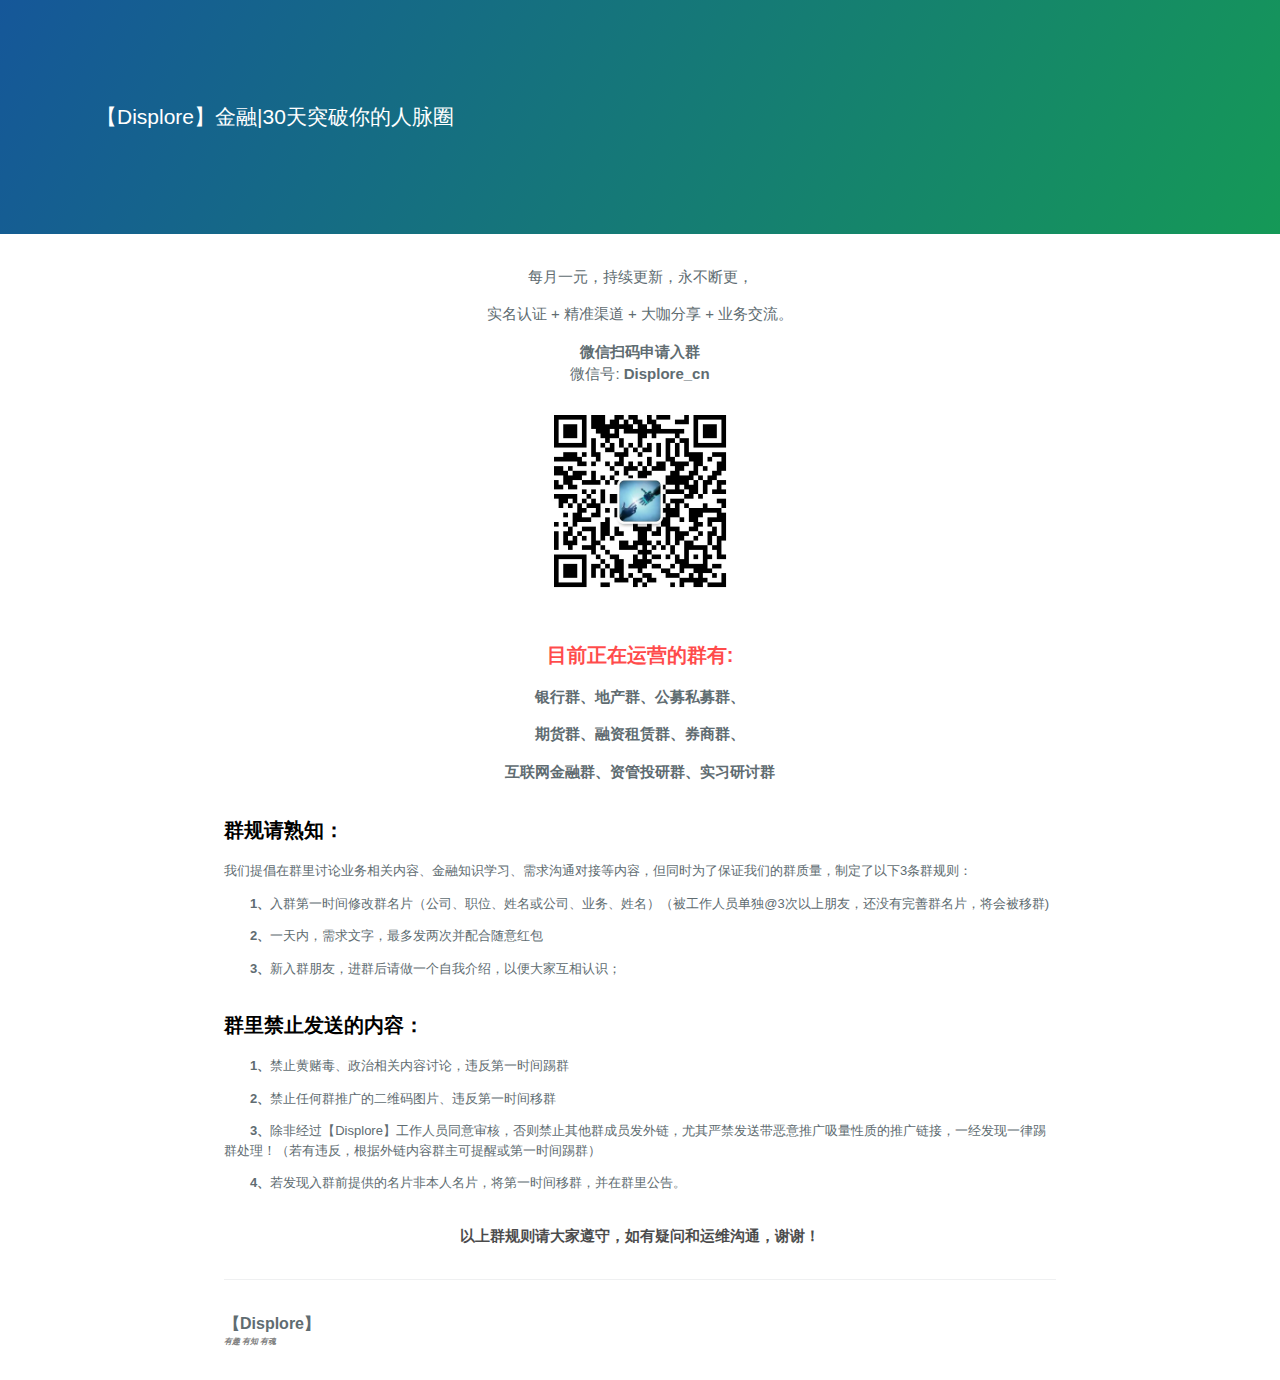
==== index.html @ 48abf100 "44" ====
<!DOCTYPE html>
<html>
  <head>
    <meta charset="UTF-8">
    <title>【Displore】金融圈</title>
    <link rel="shortcut icon" href="images/z.png" type="image/x-icon">
    <meta name="viewport" content="width=device-width, initial-scale=1">
    <meta name="theme-color" content="#157878">
    <link rel="stylesheet" href="css/normalize.css">
    <link href='https://fonts.googleapis.com/css?family=Open+Sans:400,700' rel='stylesheet' type='text/cs'>
    <link rel="stylesheet" href="css/cayman.css">
  </head>
  <body>

    <section class="page-header">
      <p style="font-size:21px; text-align: left">【Displore】金融|30天突破你的人脉圈</p>
    </section>

    <section class="main-content">

      <p style="font-size:15px; text-align: center">每月一元，持续更新，永不断更，</p>
      <p style="font-size:15px; text-align: center"> 实名认证 + 精准渠道 + 大咖分享 + 业务交流。</p>
      <p style="font-size:15px; text-align: center"><strong>微信扫码申请入群</strong><br>微信号: <strong>Displore_cn</strong></p>                    
      <div style="text-align: center">  <img src="images/weixin.jpg" style="width: 200px"></img><br/></div>

      <h1 class="project-tagline" style="font-size:20px; text-align: center; color:red;"><strong>目前正在运营的群有:</strong></h1>                    
      <p style="font-size:15px; text-align: center; "><strong>银行群、地产群、公募私募群、</strong></p>
      <p style="font-size:15px; text-align: center; "><strong>期货群、融资租赁群、券商群、</strong></p>
      <p style="font-size:15px; text-align: center; "><strong>互联网金融群、资管投研群、实习研讨群</strong></p>

      <h2 style="font-size:20px; color:black;"><strong>群规请熟知：</strong></h2>
      <p style="font-size:13px;">我们提倡在群里讨论业务相关内容、金融知识学习、需求沟通对接等内容，但同时为了保证我们的群质量，制定了以下3条群规则：</p>
      <p style="font-size:13px;">&emsp;&emsp;<strong>1、</strong>入群第一时间修改群名片（公司、职位、姓名或公司、业务、姓名）（被工作人员单独@3次以上朋友，还没有完善群名片，将会被移群)</p>
      <p style="font-size:13px;">&emsp;&emsp;<strong>2、</strong>一天内，需求文字，最多发两次并配合随意红包</p>
      <p style="font-size:13px;">&emsp;&emsp;<strong>3、</strong>新入群朋友，进群后请做一个自我介绍，以便大家互相认识；</p>

      <h2 style="font-size:20px; color:black;"><strong>群里禁止发送的内容：</strong></h2>
      <p style="font-size:13px;">&emsp;&emsp;<strong>1、</strong>禁止黄赌毒、政治相关内容讨论，违反第一时间踢群</p>
      <p style="font-size:13px;">&emsp;&emsp;<strong>2、</strong>禁止任何群推广的二维码图片、违反第一时间移群</p>
      <p style="font-size:13px;">&emsp;&emsp;<strong>3、</strong>除非经过【Displore】工作人员同意审核，否则禁止其他群成员发外链，尤其严禁发送带恶意推广吸量性质的推广链接，一经发现一律踢群处理！（若有违反，根据外链内容群主可提醒或第一时间踢群）</p>
      <p style="font-size:13px;">&emsp;&emsp;<strong>4、</strong>若发现入群前提供的名片非本人名片，将第一时间移群，并在群里公告。</p>

      <h1 class="project-tagline" style="font-size:15px; text-align: center; color:black;"><strong>以上群规则请大家遵守，如有疑问和运维沟通，谢谢！</strong></h1>                    

      <footer class="site-footer">
        <span class="site-footer-owner">【Displore】</span>
        <span class="site-footer-owner" style="font-size:8px;font-style: oblique;color:grey;">有趣 有知 有魂</span>
      </footer>
    </section>
  </body>
</html>
---- css/cayman.css ----
* {
  box-sizing: border-box; }

body {
  padding: 0;
  margin: 0;
  font-family: "Open Sans", "Helvetica Neue", Helvetica, Arial, sans-serif;
  font-size: 16px;
  line-height: 1.5;
  color: #606c71; }

a {
  color: #1e6bb8;
  text-decoration: none; }
  a:hover {
    text-decoration: underline; }

.btn {
  display: inline-block;
  margin-bottom: 1rem;
  color: rgba(255, 255, 255, 0.7);
  background-color: rgba(255, 255, 255, 0.08);
  border-color: rgba(255, 255, 255, 0.2);
  border-style: solid;
  border-width: 1px;
  border-radius: 0.3rem;
  transition: color 0.2s, background-color 0.2s, border-color 0.2s; }
  .btn:hover {
    color: rgba(255, 255, 255, 0.8);
    text-decoration: none;
    background-color: rgba(255, 255, 255, 0.2);
    border-color: rgba(255, 255, 255, 0.3); }
  .btn + .btn {
    margin-left: 1rem; }
  @media screen and (min-width: 64em) {
    .btn {
      padding: 0.75rem 1rem; } }
  @media screen and (min-width: 42em) and (max-width: 64em) {
    .btn {
      padding: 0.6rem 0.9rem;
      font-size: 0.9rem; } }
  @media screen and (max-width: 42em) {
    .btn {
      display: block;
      width: 100%;
      padding: 0.75rem;
      font-size: 0.9rem; }
      .btn + .btn {
        margin-top: 1rem;
        margin-left: 0; } }

.page-header {
  color: #fff;
  text-align: center;
  background-color: #159957;
  background-image: linear-gradient(120deg, #155799, #159957); }
  @media screen and (min-width: 64em) {
    .page-header {
      padding: 5rem 6rem; } }
  @media screen and (min-width: 42em) and (max-width: 64em) {
    .page-header {
      padding: 3rem 4rem; } }
  @media screen and (max-width: 42em) {
    .page-header {
      padding: 2rem 1rem; } }

.project-name {
  margin-top: 0;
  margin-bottom: 0.1rem; }
  @media screen and (min-width: 64em) {
    .project-name {
      font-size: 3.25rem; } }
  @media screen and (min-width: 42em) and (max-width: 64em) {
    .project-name {
      font-size: 2.25rem; } }
  @media screen and (max-width: 42em) {
    .project-name {
      font-size: 1.75rem; } }

.project-tagline {
  margin-bottom: 2rem;
  font-weight: normal;
  opacity: 0.7; }
  @media screen and (min-width: 64em) {
    .project-tagline {
      font-size: 1.25rem; } }
  @media screen and (min-width: 42em) and (max-width: 64em) {
    .project-tagline {
      font-size: 1.15rem; } }
  @media screen and (max-width: 42em) {
    .project-tagline {
      font-size: 1rem; } }

.main-content {
  word-wrap: break-word; }
  .main-content :first-child {
    margin-top: 0; }
  @media screen and (min-width: 64em) {
    .main-content {
      max-width: 64rem;
      padding: 2rem 6rem;
      margin: 0 auto;
      font-size: 1.1rem; } }
  @media screen and (min-width: 42em) and (max-width: 64em) {
    .main-content {
      padding: 2rem 4rem;
      font-size: 1.1rem; } }
  @media screen and (max-width: 42em) {
    .main-content {
      padding: 2rem 1rem;
      font-size: 1rem; } }
  .main-content img {
    max-width: 100%; }
  .main-content h1,
  .main-content h2,
  .main-content h3,
  .main-content h4,
  .main-content h5,
  .main-content h6 {
    margin-top: 2rem;
    margin-bottom: 1rem;
    font-weight: normal;
    color: #159957; }
  .main-content p {
    margin-bottom: 1em; }
  .main-content code {
    padding: 2px 4px;
    font-family: Consolas, "Liberation Mono", Menlo, Courier, monospace;
    font-size: 0.9rem;
    color: #567482;
    background-color: #f3f6fa;
    border-radius: 0.3rem; }
  .main-content pre {
    padding: 0.8rem;
    margin-top: 0;
    margin-bottom: 1rem;
    font: 1rem Consolas, "Liberation Mono", Menlo, Courier, monospace;
    color: #567482;
    word-wrap: normal;
    background-color: #f3f6fa;
    border: solid 1px #dce6f0;
    border-radius: 0.3rem; }
    .main-content pre > code {
      padding: 0;
      margin: 0;
      font-size: 0.9rem;
      color: #567482;
      word-break: normal;
      white-space: pre;
      background: transparent;
      border: 0; }
  .main-content .highlight {
    margin-bottom: 1rem; }
    .main-content .highlight pre {
      margin-bottom: 0;
      word-break: normal; }
  .main-content .highlight pre,
  .main-content pre {
    padding: 0.8rem;
    overflow: auto;
    font-size: 0.9rem;
    line-height: 1.45;
    border-radius: 0.3rem;
    -webkit-overflow-scrolling: touch; }
  .main-content pre code,
  .main-content pre tt {
    display: inline;
    max-width: initial;
    padding: 0;
    margin: 0;
    overflow: initial;
    line-height: inherit;
    word-wrap: normal;
    background-color: transparent;
    border: 0; }
    .main-content pre code:before, .main-content pre code:after,
    .main-content pre tt:before,
    .main-content pre tt:after {
      content: normal; }
  .main-content ul,
  .main-content ol {
    margin-top: 0; }
  .main-content blockquote {
    padding: 0 1rem;
    margin-left: 0;
    color: #819198;
    border-left: 0.3rem solid #dce6f0; }
    .main-content blockquote > :first-child {
      margin-top: 0; }
    .main-content blockquote > :last-child {
      margin-bottom: 0; }
  .main-content table {
    display: block;
    width: 100%;
    overflow: auto;
    word-break: normal;
    word-break: keep-all;
    -webkit-overflow-scrolling: touch; }
    .main-content table th {
      font-weight: bold; }
    .main-content table th,
    .main-content table td {
      padding: 0.5rem 1rem;
      border: 1px solid #e9ebec; }
  .main-content dl {
    padding: 0; }
    .main-content dl dt {
      padding: 0;
      margin-top: 1rem;
      font-size: 1rem;
      font-weight: bold; }
    .main-content dl dd {
      padding: 0;
      margin-bottom: 1rem; }
  .main-content hr {
    height: 2px;
    padding: 0;
    margin: 1rem 0;
    background-color: #eff0f1;
    border: 0; }

.site-footer {
  padding-top: 2rem;
  margin-top: 2rem;
  border-top: solid 1px #eff0f1; }
  @media screen and (min-width: 64em) {
    .site-footer {
      font-size: 1rem; } }
  @media screen and (min-width: 42em) and (max-width: 64em) {
    .site-footer {
      font-size: 1rem; } }
  @media screen and (max-width: 42em) {
    .site-footer {
      font-size: 0.9rem; } }

.site-footer-owner {
  display: block;
  font-weight: bold; }

.site-footer-credits {
  color: #819198; }
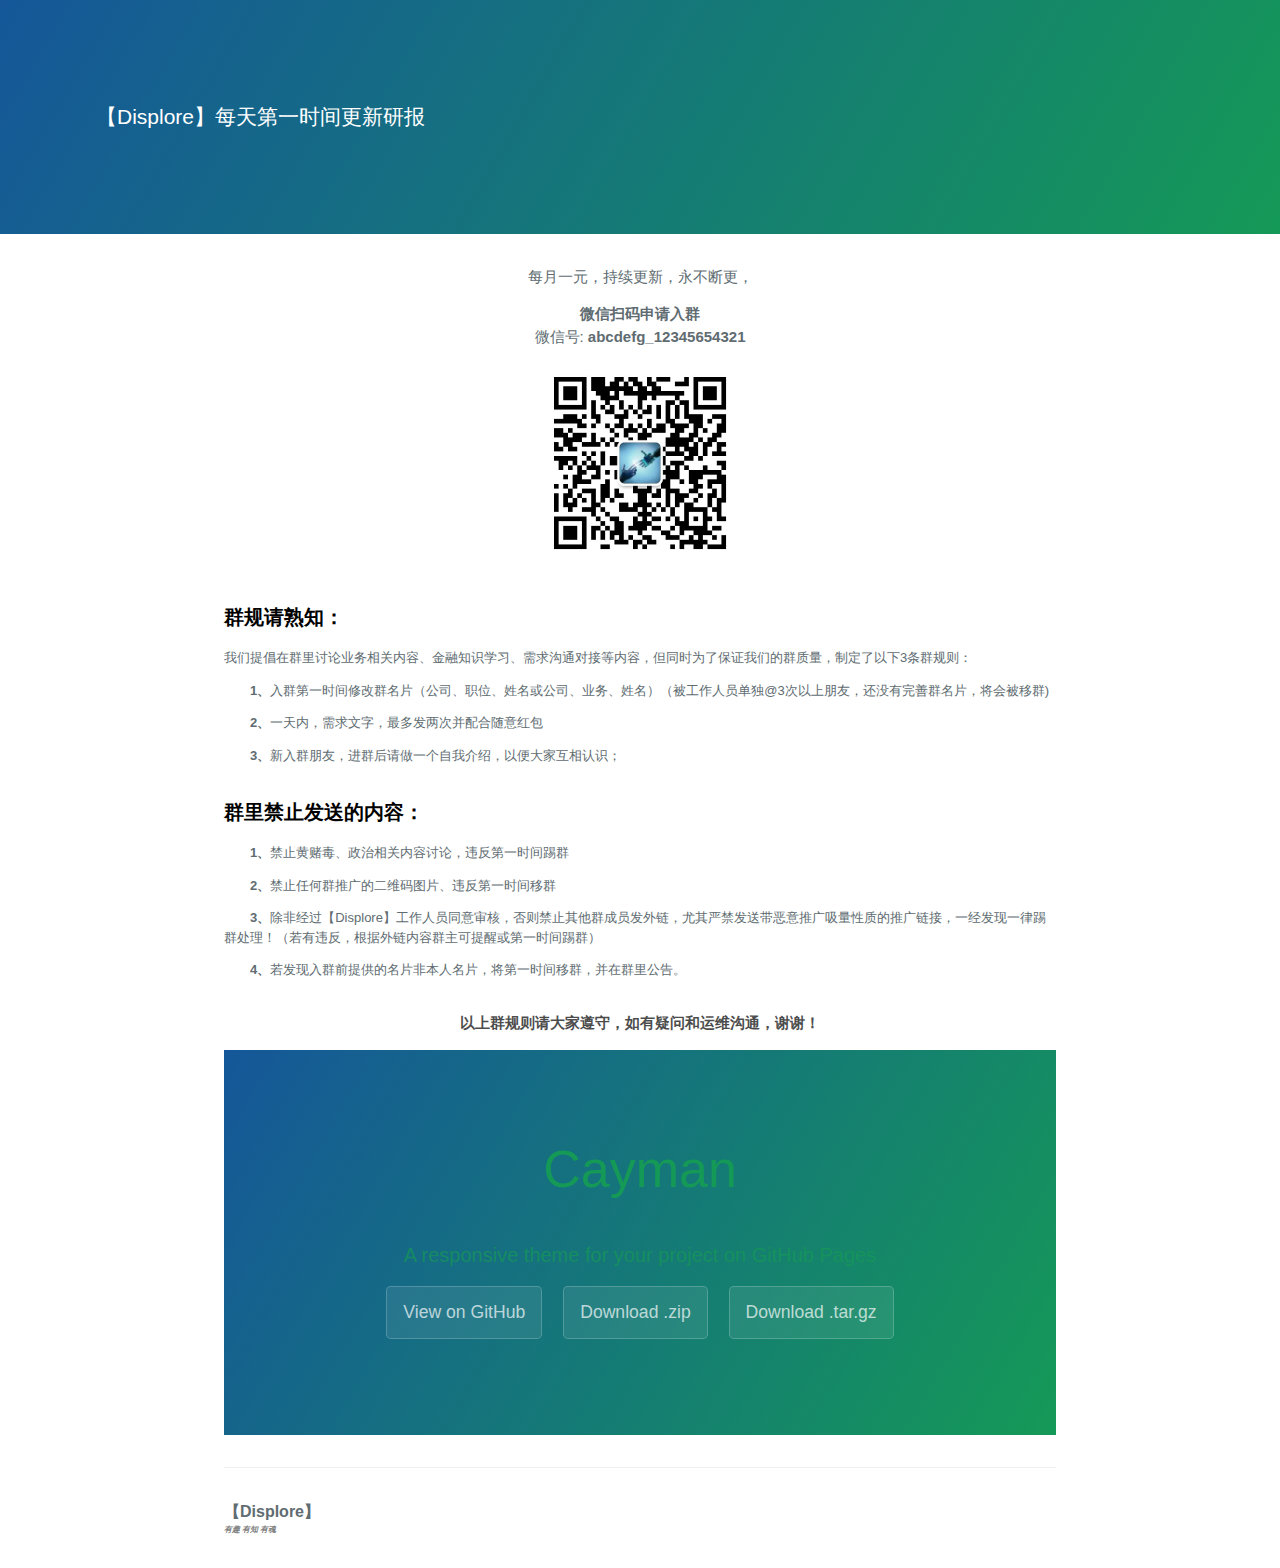
==== commit 4492f1f6: "s" ====
--- a/index.html
+++ b/index.html
@@ -13,20 +13,19 @@
   <body>
 
     <section class="page-header">
-      <p style="font-size:21px; text-align: left">【Displore】金融|30天突破你的人脉圈</p>
+      <p style="font-size:21px; text-align: left">【Displore】每天第一时间更新研报</p>
     </section>
 
     <section class="main-content">
 
       <p style="font-size:15px; text-align: center">每月一元，持续更新，永不断更，</p>
-      <p style="font-size:15px; text-align: center"> 实名认证 + 精准渠道 + 大咖分享 + 业务交流。</p>
-      <p style="font-size:15px; text-align: center"><strong>微信扫码申请入群</strong><br>微信号: <strong>Displore_cn</strong></p>                    
+      <p style="font-size:15px; text-align: center"><strong>微信扫码申请入群</strong><br>微信号: <strong>abcdefg_12345654321</strong></p>                    
       <div style="text-align: center">  <img src="images/weixin.jpg" style="width: 200px"></img><br/></div>
 
-      <h1 class="project-tagline" style="font-size:20px; text-align: center; color:red;"><strong>目前正在运营的群有:</strong></h1>                    
+      <!-- <h1 class="project-tagline" style="font-size:20px; text-align: center; color:red;"><strong>目前正在运营的群有:</strong></h1>                    
       <p style="font-size:15px; text-align: center; "><strong>银行群、地产群、公募私募群、</strong></p>
       <p style="font-size:15px; text-align: center; "><strong>期货群、融资租赁群、券商群、</strong></p>
-      <p style="font-size:15px; text-align: center; "><strong>互联网金融群、资管投研群、实习研讨群</strong></p>
+      <p style="font-size:15px; text-align: center; "><strong>互联网金融群、资管投研群、实习研讨群</strong></p> -->
 
       <h2 style="font-size:20px; color:black;"><strong>群规请熟知：</strong></h2>
       <p style="font-size:13px;">我们提倡在群里讨论业务相关内容、金融知识学习、需求沟通对接等内容，但同时为了保证我们的群质量，制定了以下3条群规则：</p>
@@ -40,7 +39,14 @@
       <p style="font-size:13px;">&emsp;&emsp;<strong>3、</strong>除非经过【Displore】工作人员同意审核，否则禁止其他群成员发外链，尤其严禁发送带恶意推广吸量性质的推广链接，一经发现一律踢群处理！（若有违反，根据外链内容群主可提醒或第一时间踢群）</p>
       <p style="font-size:13px;">&emsp;&emsp;<strong>4、</strong>若发现入群前提供的名片非本人名片，将第一时间移群，并在群里公告。</p>
 
-      <h1 class="project-tagline" style="font-size:15px; text-align: center; color:black;"><strong>以上群规则请大家遵守，如有疑问和运维沟通，谢谢！</strong></h1>                    
+      <h1 class="project-tagline" style="font-size:15px; text-align: center; color:black;"><strong>以上群规则请大家遵守，如有疑问和运维沟通，谢谢！</strong></h1> 
+      <section class="page-header">
+        <h1 class="project-name">Cayman</h1>
+        <h2 class="project-tagline">A responsive theme for your project on GitHub Pages</h2>
+        <a href="#" class="btn">View on GitHub</a>
+        <a href="#" class="btn">Download .zip</a>
+        <a href="#" class="btn">Download .tar.gz</a>
+      </section>                   
 
       <footer class="site-footer">
         <span class="site-footer-owner">【Displore】</span>
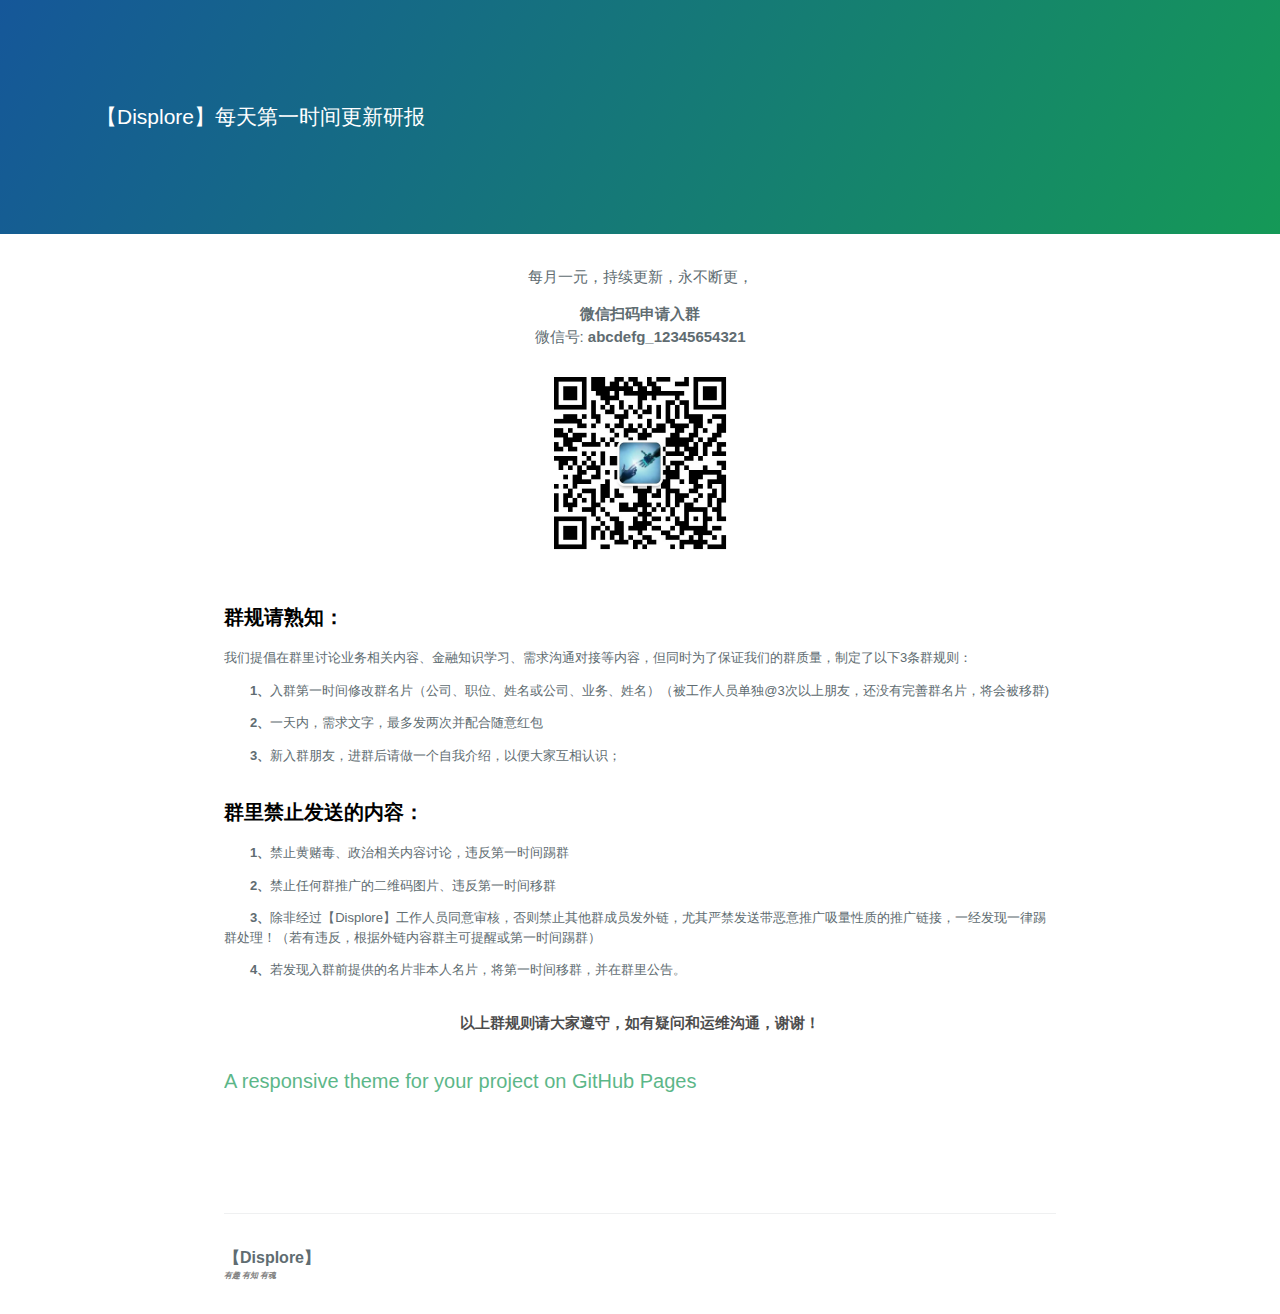
==== commit 3765a799: "s" ====
--- a/index.html
+++ b/index.html
@@ -40,13 +40,13 @@
       <p style="font-size:13px;">&emsp;&emsp;<strong>4、</strong>若发现入群前提供的名片非本人名片，将第一时间移群，并在群里公告。</p>
 
       <h1 class="project-tagline" style="font-size:15px; text-align: center; color:black;"><strong>以上群规则请大家遵守，如有疑问和运维沟通，谢谢！</strong></h1> 
-      <section class="page-header">
-        <h1 class="project-name">Cayman</h1>
+      <!-- <section class="page-header"> -->
+        <!-- <h1 class="project-name">Cayman</h1> -->
         <h2 class="project-tagline">A responsive theme for your project on GitHub Pages</h2>
         <a href="#" class="btn">View on GitHub</a>
         <a href="#" class="btn">Download .zip</a>
         <a href="#" class="btn">Download .tar.gz</a>
-      </section>                   
+      <!-- </section>                    -->
 
       <footer class="site-footer">
         <span class="site-footer-owner">【Displore】</span>
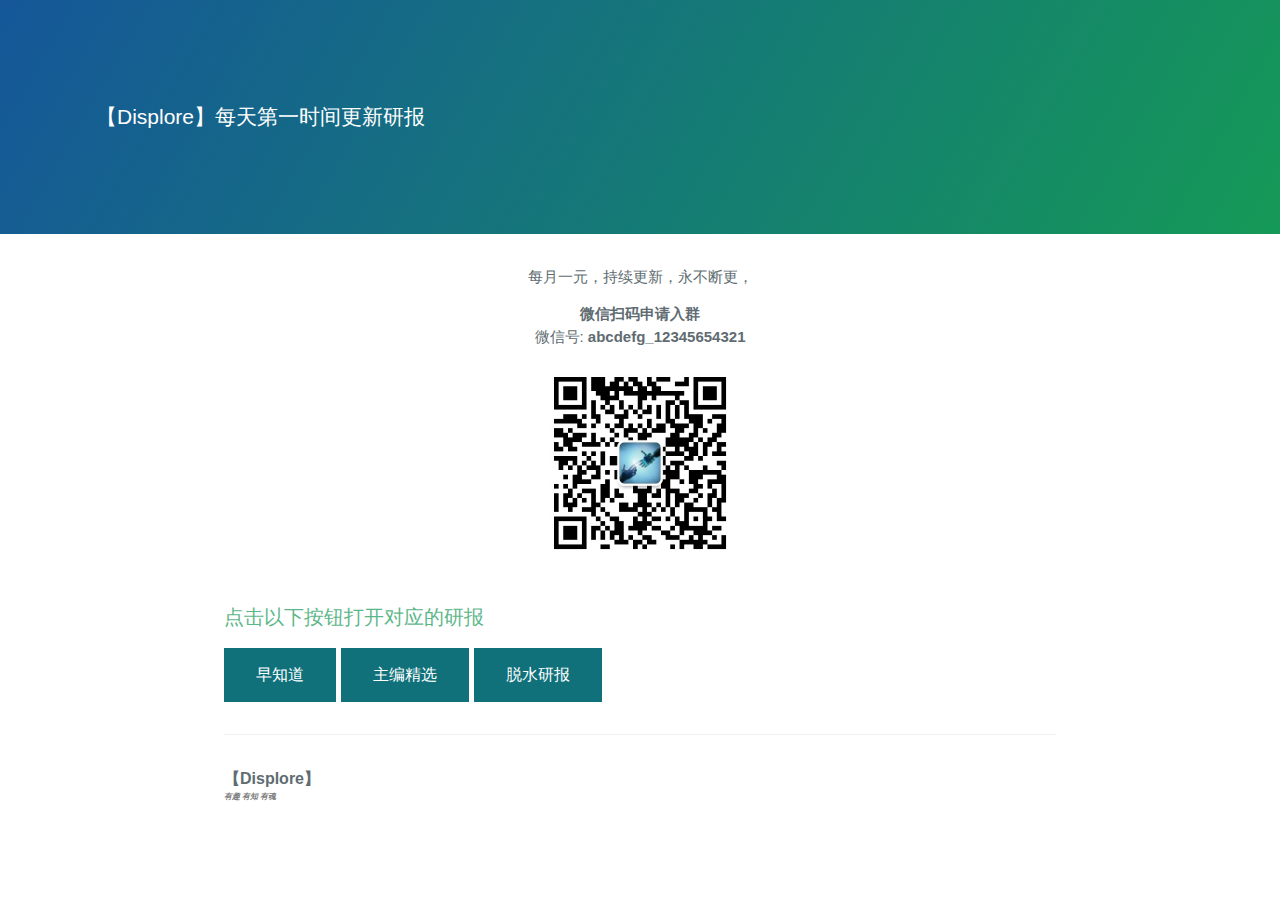
==== commit 2c700b5d: "w" ====
--- a/index.html
+++ b/index.html
@@ -9,6 +9,7 @@
     <link rel="stylesheet" href="css/normalize.css">
     <link href='https://fonts.googleapis.com/css?family=Open+Sans:400,700' rel='stylesheet' type='text/cs'>
     <link rel="stylesheet" href="css/cayman.css">
+    <script src="js/jquery.min.js"></script>
   </head>
   <body>
 
@@ -27,7 +28,7 @@
       <p style="font-size:15px; text-align: center; "><strong>期货群、融资租赁群、券商群、</strong></p>
       <p style="font-size:15px; text-align: center; "><strong>互联网金融群、资管投研群、实习研讨群</strong></p> -->
 
-      <h2 style="font-size:20px; color:black;"><strong>群规请熟知：</strong></h2>
+      <!-- <h2 style="font-size:20px; color:black;"><strong>群规请熟知：</strong></h2>
       <p style="font-size:13px;">我们提倡在群里讨论业务相关内容、金融知识学习、需求沟通对接等内容，但同时为了保证我们的群质量，制定了以下3条群规则：</p>
       <p style="font-size:13px;">&emsp;&emsp;<strong>1、</strong>入群第一时间修改群名片（公司、职位、姓名或公司、业务、姓名）（被工作人员单独@3次以上朋友，还没有完善群名片，将会被移群)</p>
       <p style="font-size:13px;">&emsp;&emsp;<strong>2、</strong>一天内，需求文字，最多发两次并配合随意红包</p>
@@ -37,16 +38,13 @@
       <p style="font-size:13px;">&emsp;&emsp;<strong>1、</strong>禁止黄赌毒、政治相关内容讨论，违反第一时间踢群</p>
       <p style="font-size:13px;">&emsp;&emsp;<strong>2、</strong>禁止任何群推广的二维码图片、违反第一时间移群</p>
       <p style="font-size:13px;">&emsp;&emsp;<strong>3、</strong>除非经过【Displore】工作人员同意审核，否则禁止其他群成员发外链，尤其严禁发送带恶意推广吸量性质的推广链接，一经发现一律踢群处理！（若有违反，根据外链内容群主可提醒或第一时间踢群）</p>
-      <p style="font-size:13px;">&emsp;&emsp;<strong>4、</strong>若发现入群前提供的名片非本人名片，将第一时间移群，并在群里公告。</p>
+      <p style="font-size:13px;">&emsp;&emsp;<strong>4、</strong>若发现入群前提供的名片非本人名片，将第一时间移群，并在群里公告。</p> -->
 
-      <h1 class="project-tagline" style="font-size:15px; text-align: center; color:black;"><strong>以上群规则请大家遵守，如有疑问和运维沟通，谢谢！</strong></h1> 
-      <!-- <section class="page-header"> -->
-        <!-- <h1 class="project-name">Cayman</h1> -->
-        <h2 class="project-tagline">A responsive theme for your project on GitHub Pages</h2>
-        <a href="#" class="btn">View on GitHub</a>
-        <a href="#" class="btn">Download .zip</a>
-        <a href="#" class="btn">Download .tar.gz</a>
-      <!-- </section>                    -->
+      <!-- <h1 class="project-tagline" style="font-size:15px; text-align: center; color:black;"><strong>以上群规则请大家遵守，如有疑问和运维沟通，谢谢！</strong></h1>  -->
+        <h2 class="project-tagline">点击以下按钮打开对应的研报</h2>
+        <button class="bton"><a href="paper.html" onclick="paper('early');">早知道</a></button>
+        <button class="bton"><a href="paper.html" onclick="paper('editor');">主编精选</a></button>
+        <button class="bton"><a href="paper.html" onclick="paper('report');">脱水研报</a></button>
 
       <footer class="site-footer">
         <span class="site-footer-owner">【Displore】</span>
@@ -54,4 +52,10 @@
       </footer>
     </section>
   </body>
+  <script type="text/javascript">
+    function paper(obj){
+    	sessionStorage['flug'] = 1;
+    	sessionStorage['filename'] = obj;
+    }
+  </script>
 </html>
--- a/css/cayman.css
+++ b/css/cayman.css
@@ -14,6 +14,26 @@
   text-decoration: none; }
   a:hover {
     text-decoration: underline; }
+
+.bton{
+  background-color: #10717b;
+  border: none;
+  color: white;
+  padding: 15px 32px;
+  text-align: center;
+  text-decoration: none;
+  display: inline-block;
+  font-size: 16px;
+  /*margin: 4px 2px;*/
+  cursor: pointer;
+}
+.bton a{
+  color: white;
+}
+.bton a:hover{
+  color: white;
+  text-decoration: none;
+}
 
 .btn {
   display: inline-block;
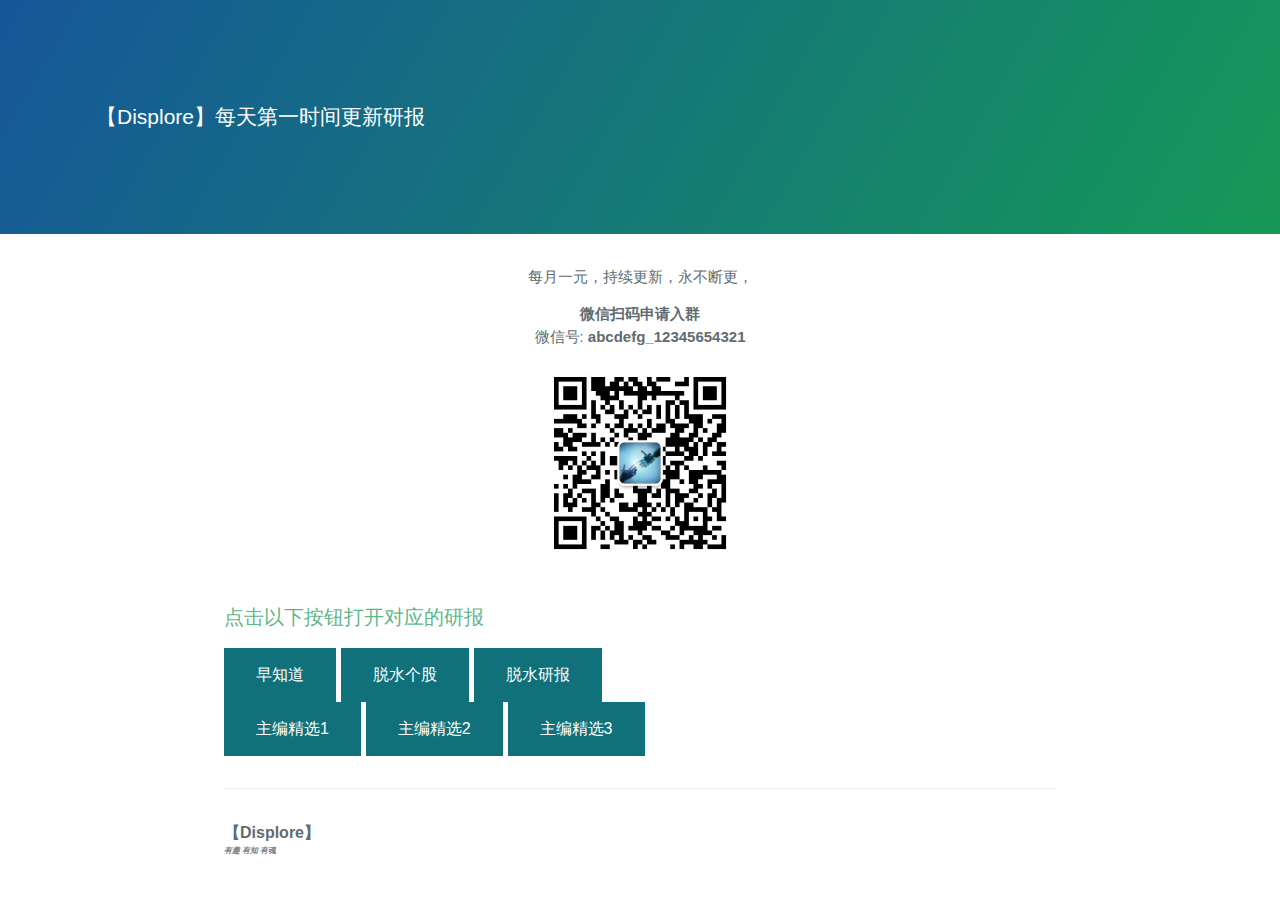
==== commit 27dae368: "44" ====
--- a/index.html
+++ b/index.html
@@ -42,9 +42,13 @@
 
       <!-- <h1 class="project-tagline" style="font-size:15px; text-align: center; color:black;"><strong>以上群规则请大家遵守，如有疑问和运维沟通，谢谢！</strong></h1>  -->
         <h2 class="project-tagline">点击以下按钮打开对应的研报</h2>
-        <button class="bton"><a href="paper.html" onclick="paper('early');">早知道</a></button>
-        <button class="bton"><a href="paper.html" onclick="paper('editor');">主编精选</a></button>
-        <button class="bton"><a href="paper.html" onclick="paper('report');">脱水研报</a></button>
+        <button class="bton"><a href="early.html">早知道</a></button>
+        <button class="bton"><a href="stock.html">脱水个股</a></button>
+        <button class="bton"><a href="report.html">脱水研报</a></button><br>
+        <button class="bton"><a href="editor1.html">主编精选1</a></button>
+        <button class="bton"><a href="editor2.html">主编精选2</a></button>
+        <button class="bton"><a href="editor3.html">主编精选3</a></button>
+
 
       <footer class="site-footer">
         <span class="site-footer-owner">【Displore】</span>
@@ -53,9 +57,10 @@
     </section>
   </body>
   <script type="text/javascript">
-    function paper(obj){
-    	sessionStorage['flug'] = 1;
-    	sessionStorage['filename'] = obj;
-    }
+    sessionStorage['flug'] = 1;
+    // function paper(obj){
+    	// sessionStorage['flug'] = 1;
+    	// sessionStorage['filename'] = obj;
+    // }
   </script>
 </html>
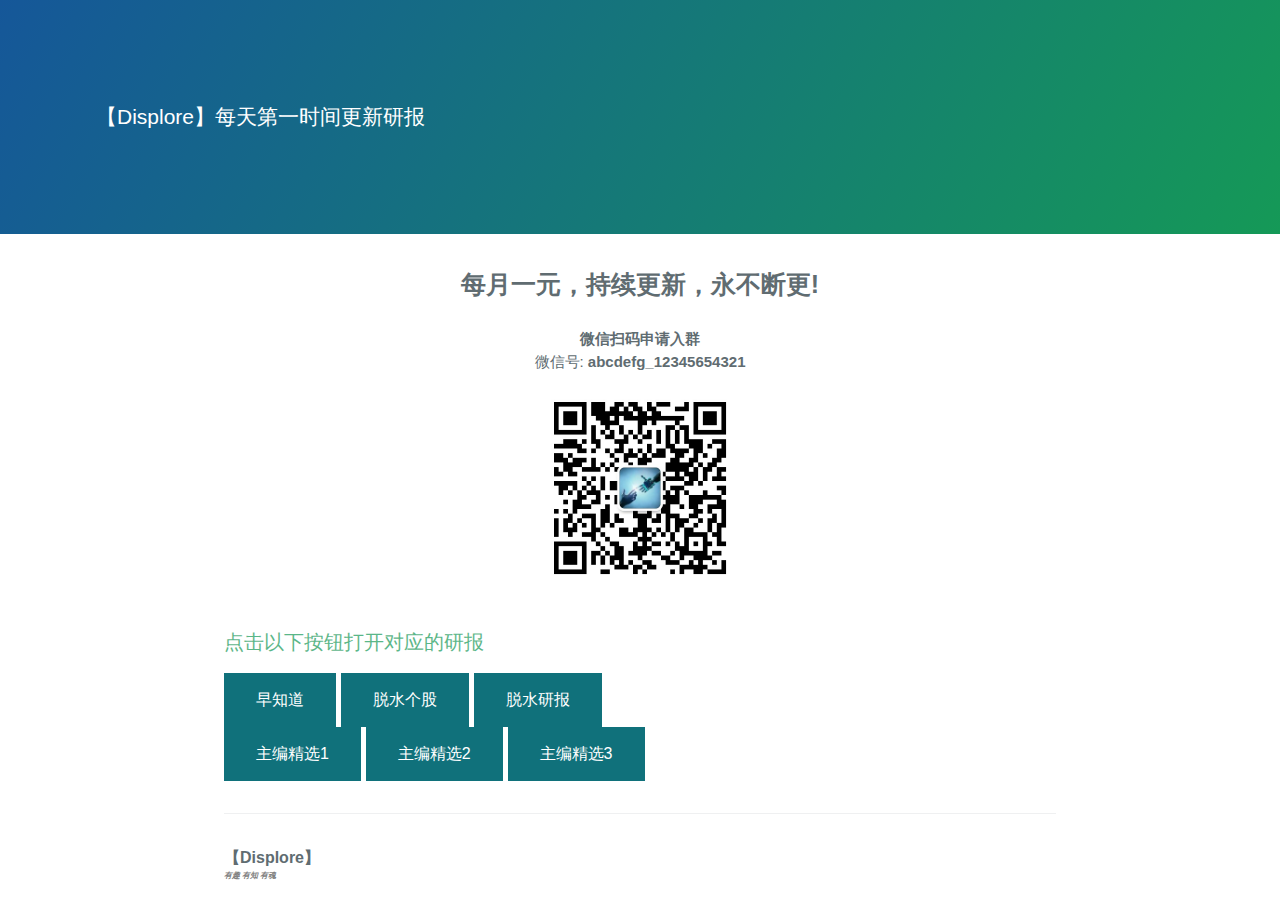
==== commit d0fd177f: "213424" ====
--- a/index.html
+++ b/index.html
@@ -2,12 +2,11 @@
 <html>
   <head>
     <meta charset="UTF-8">
-    <title>【Displore】金融圈</title>
+    <title>【Displore】研报分享</title>
     <link rel="shortcut icon" href="images/z.png" type="image/x-icon">
     <meta name="viewport" content="width=device-width, initial-scale=1">
     <meta name="theme-color" content="#157878">
     <link rel="stylesheet" href="css/normalize.css">
-    <link href='https://fonts.googleapis.com/css?family=Open+Sans:400,700' rel='stylesheet' type='text/cs'>
     <link rel="stylesheet" href="css/cayman.css">
     <script src="js/jquery.min.js"></script>
   </head>
@@ -19,7 +18,7 @@
 
     <section class="main-content">
 
-      <p style="font-size:15px; text-align: center">每月一元，持续更新，永不断更，</p>
+      <p style="font-size:25px; text-align: center"><strong>每月一元，持续更新，永不断更!</strong></p>
       <p style="font-size:15px; text-align: center"><strong>微信扫码申请入群</strong><br>微信号: <strong>abcdefg_12345654321</strong></p>                    
       <div style="text-align: center">  <img src="images/weixin.jpg" style="width: 200px"></img><br/></div>
 
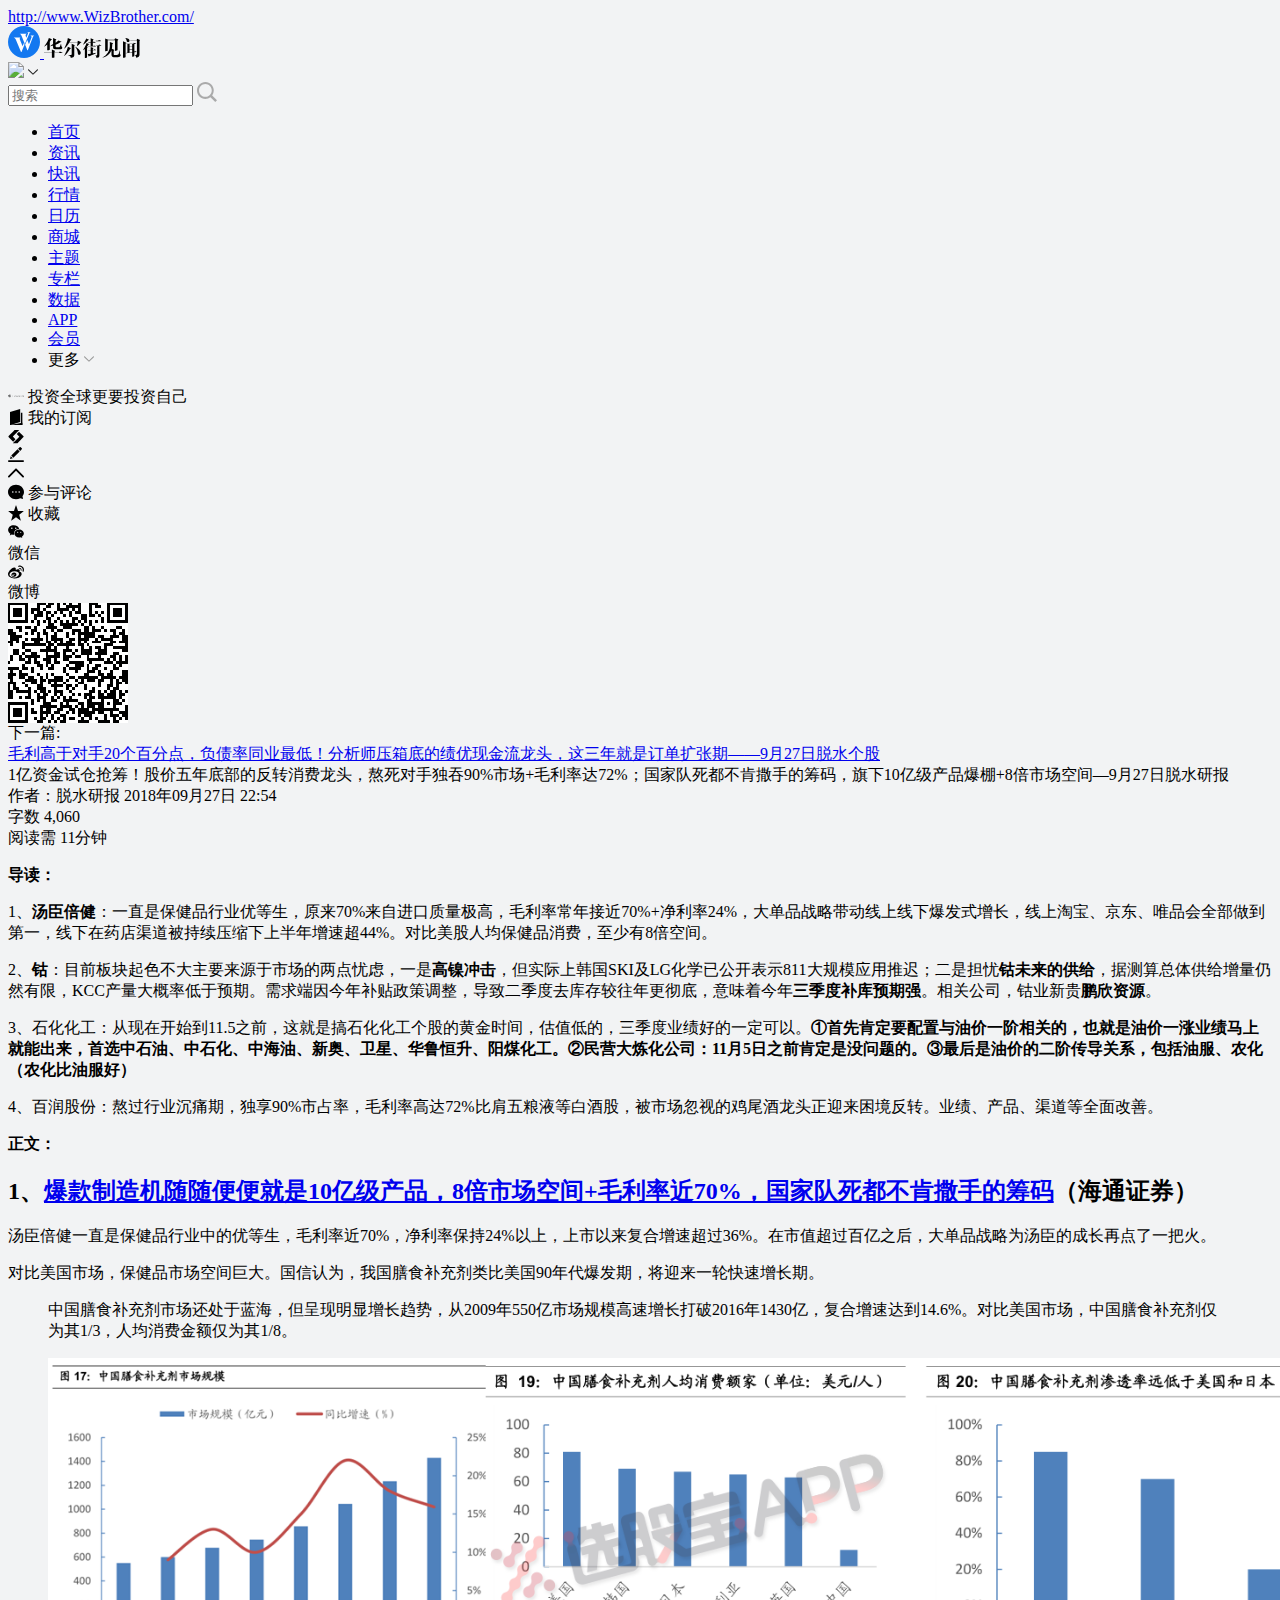
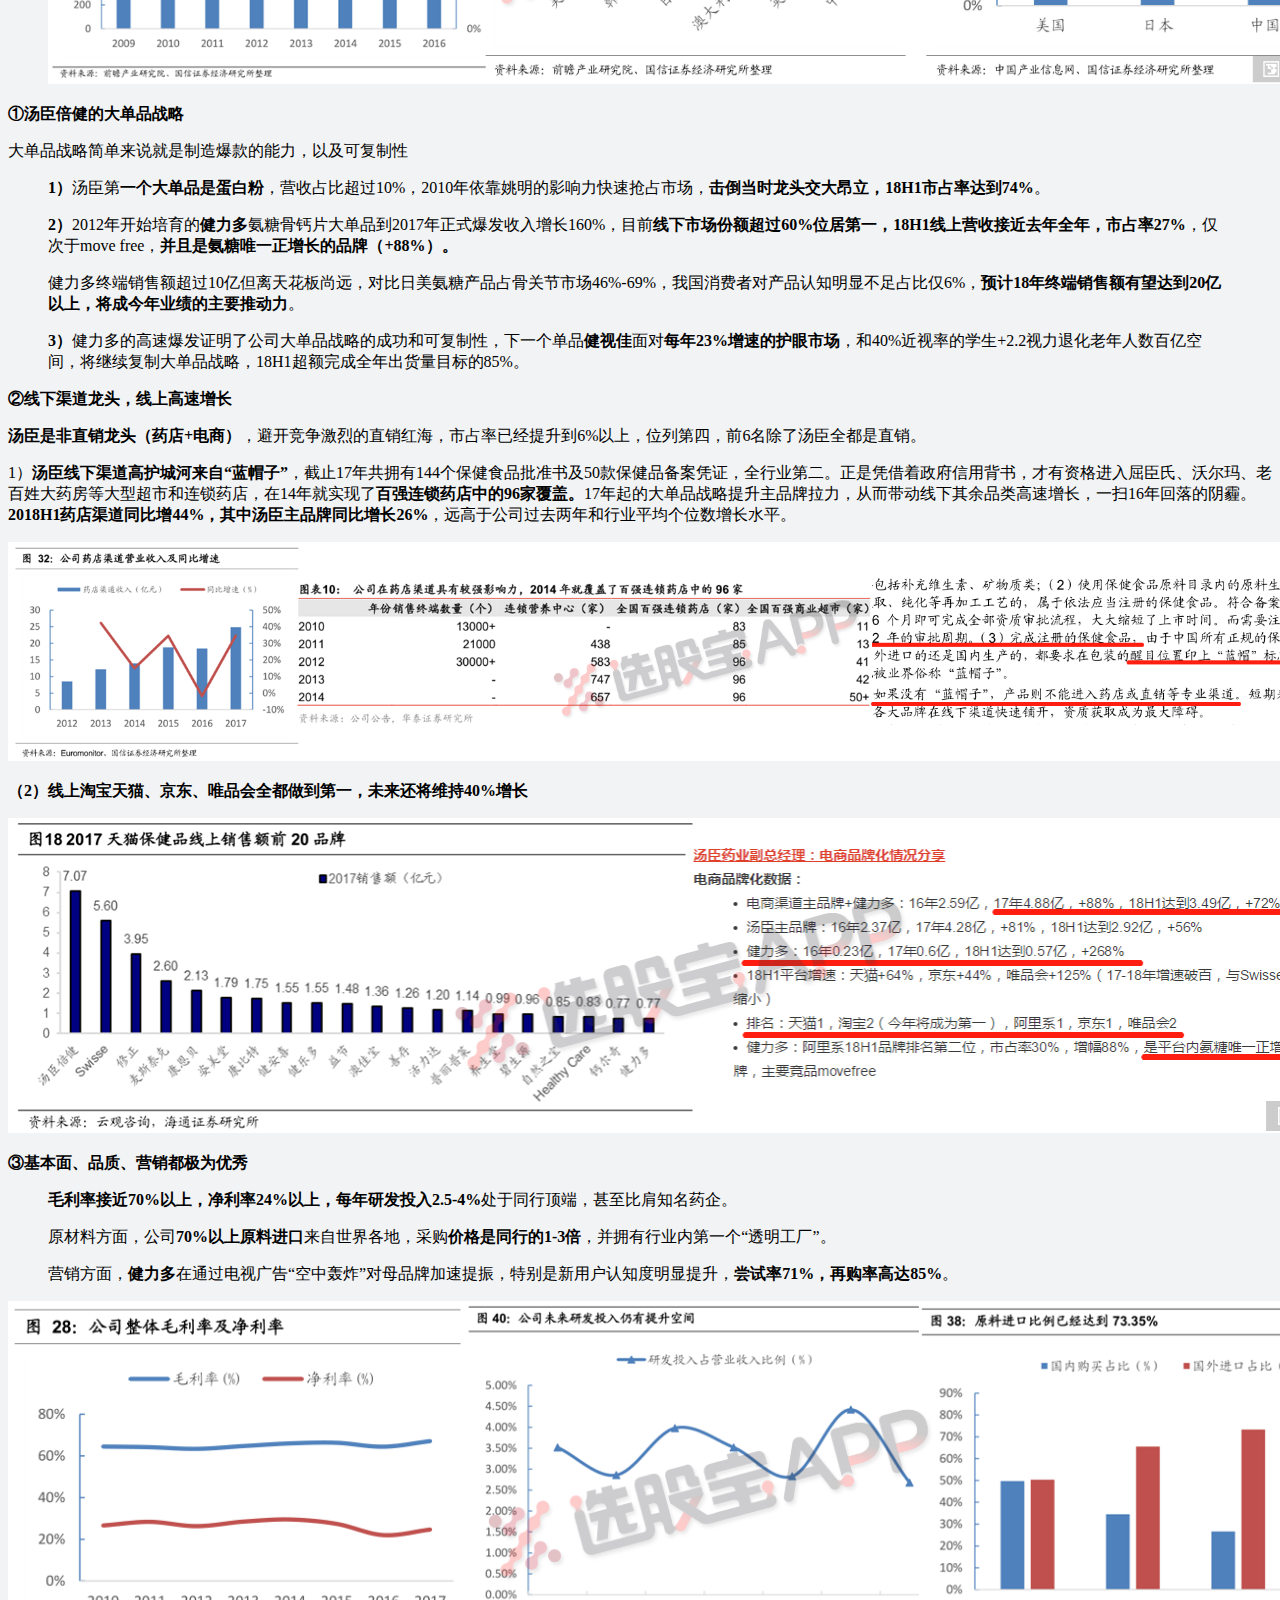
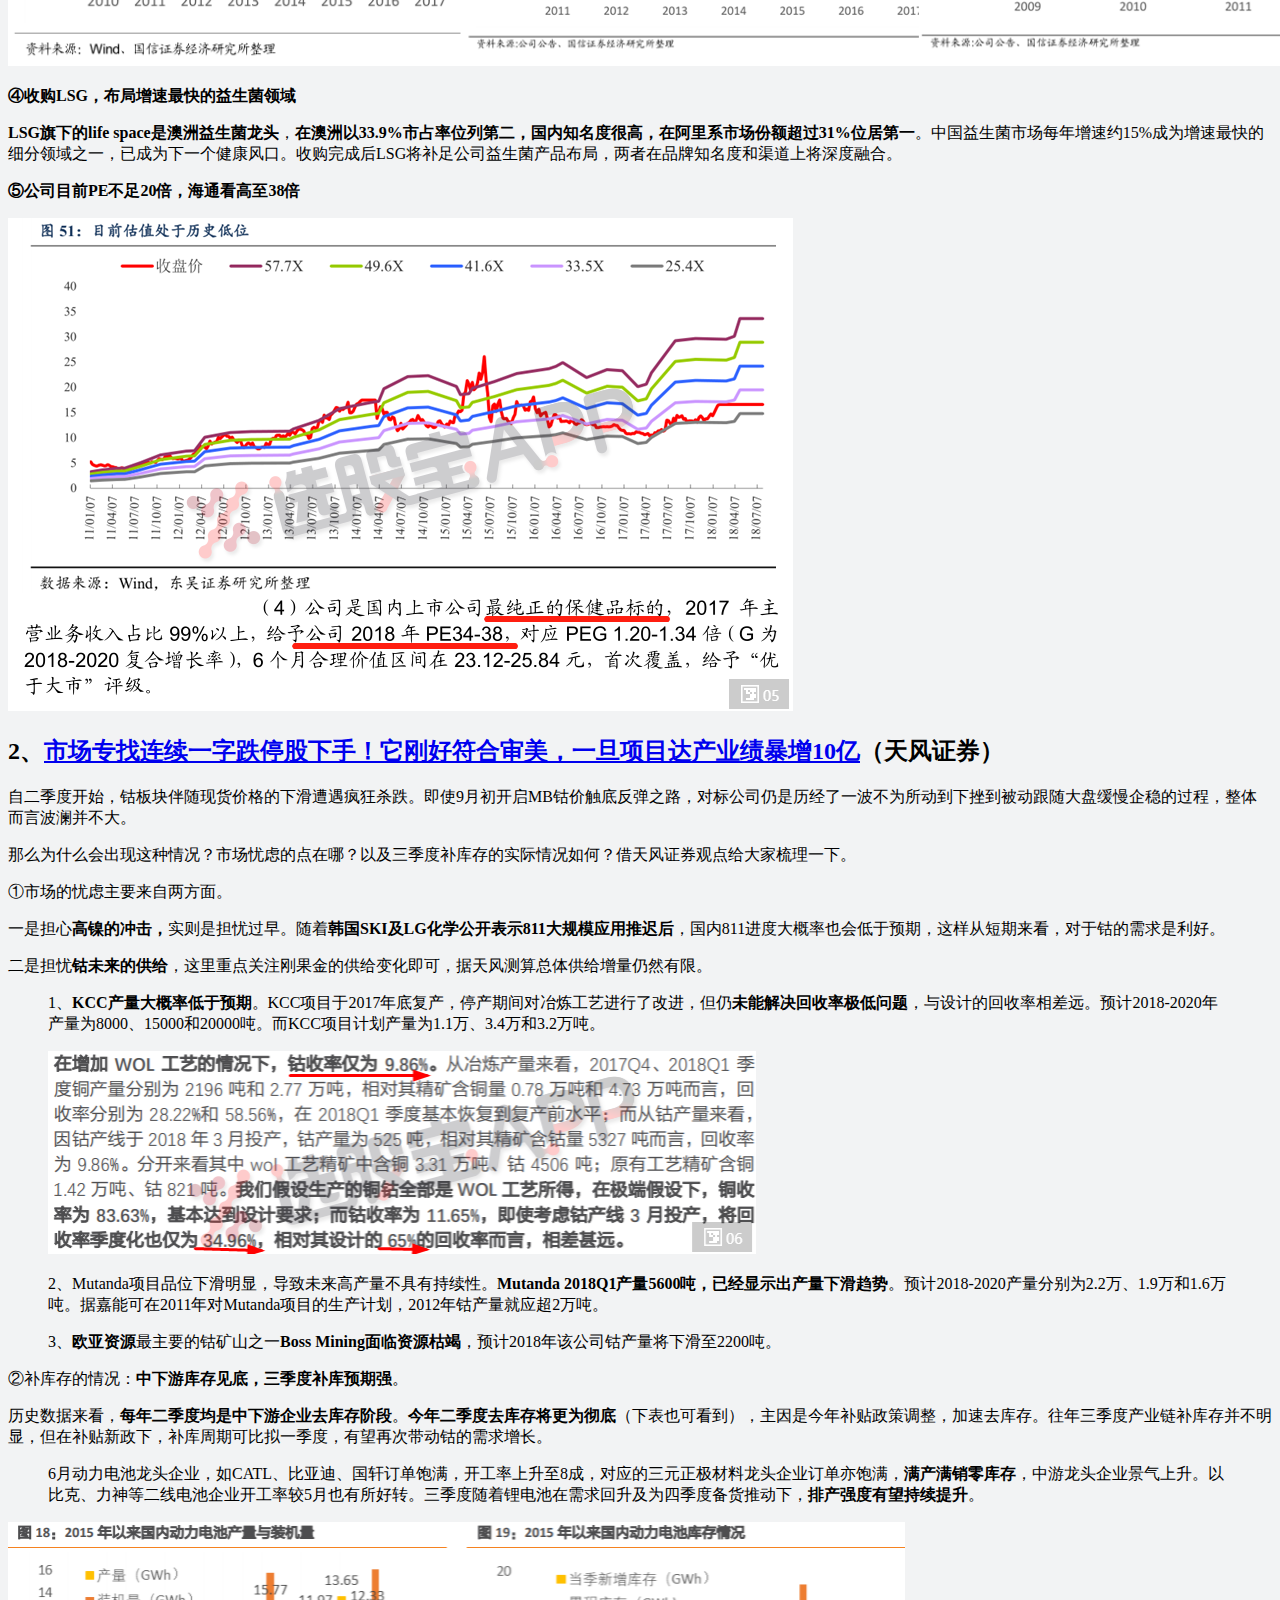
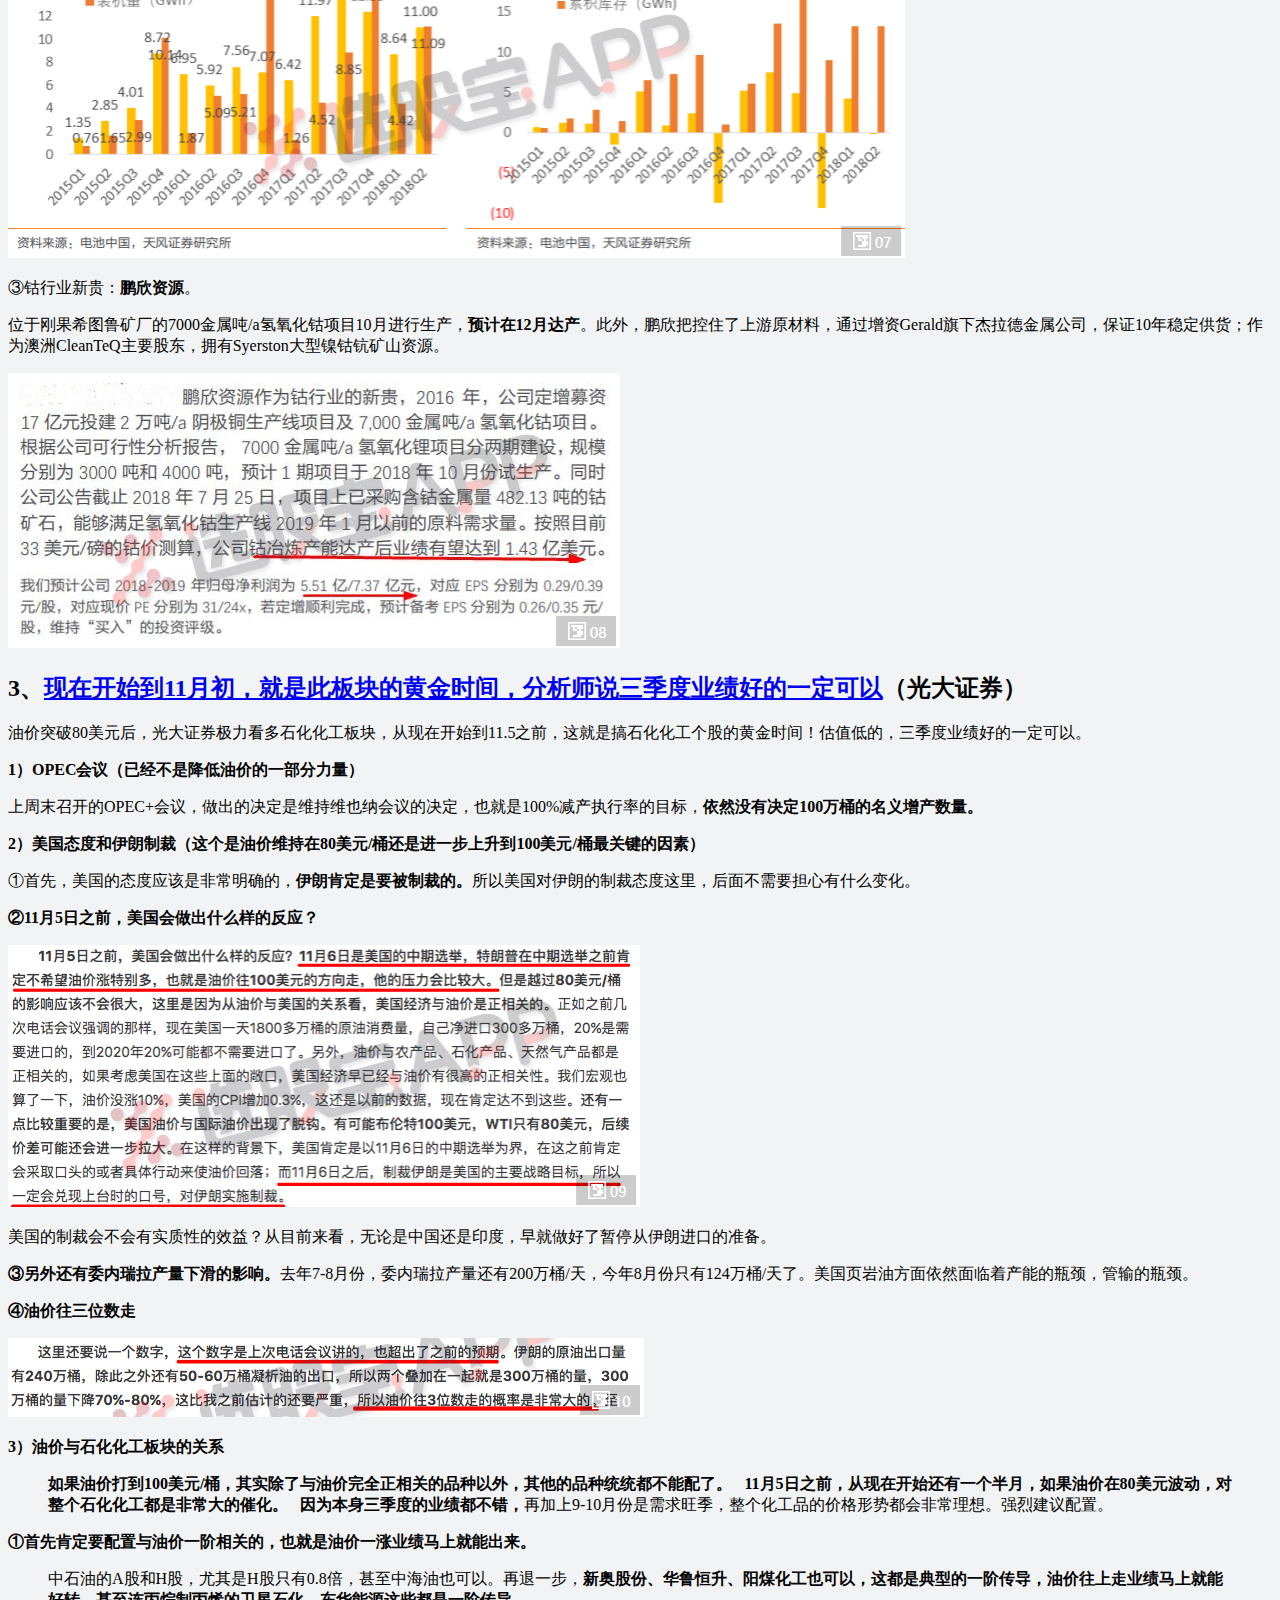
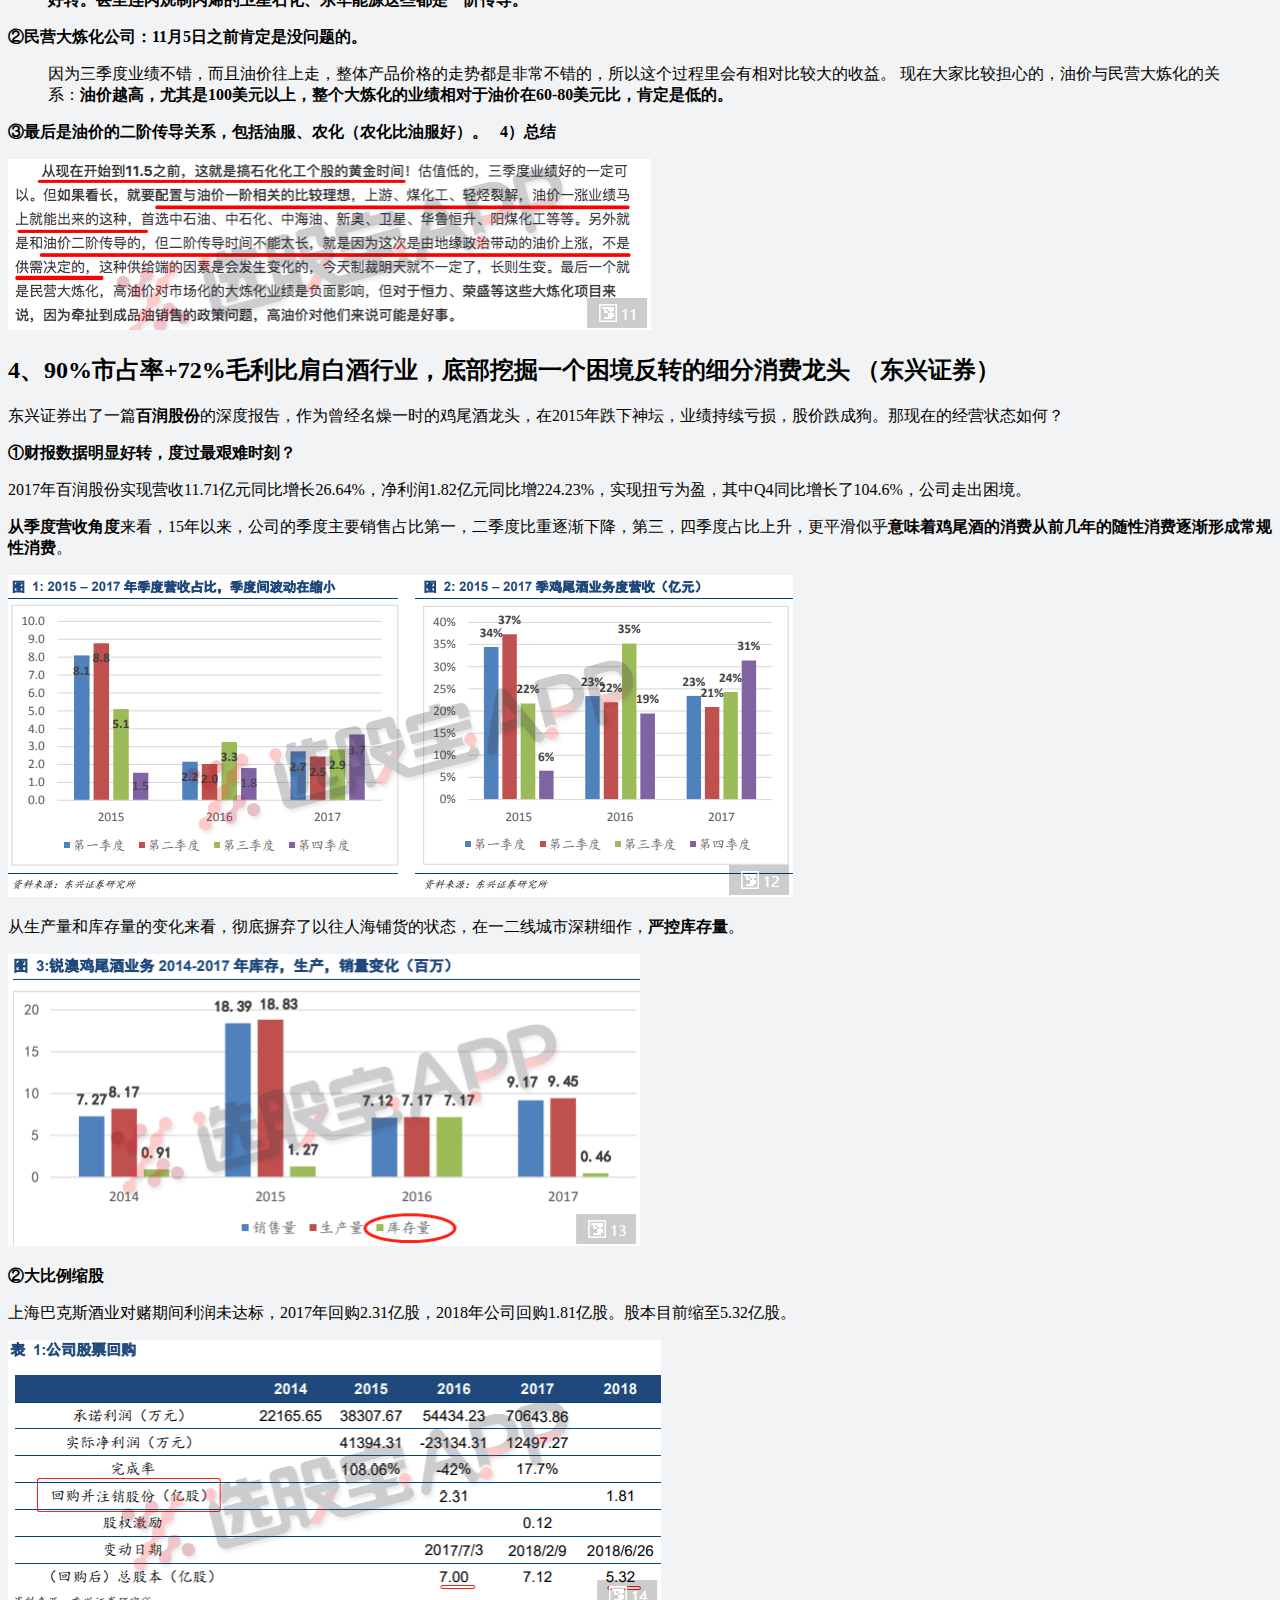
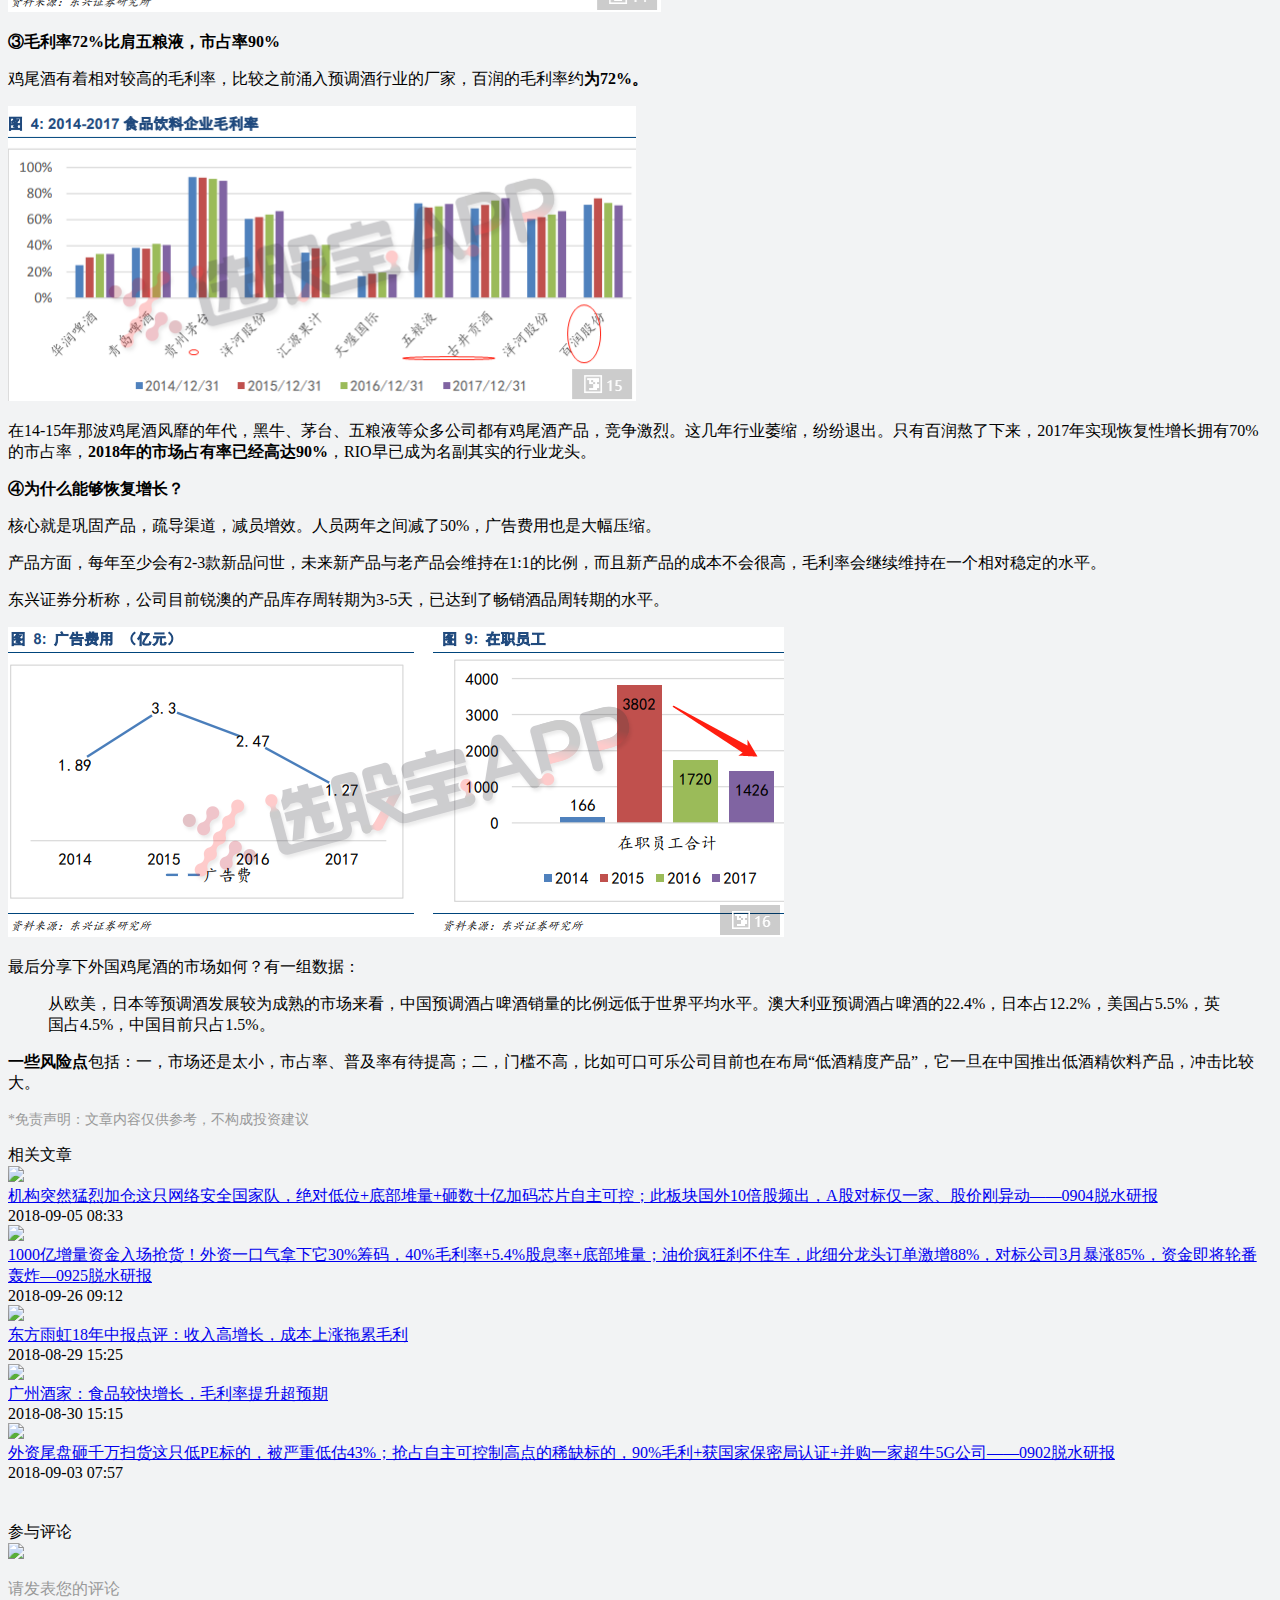
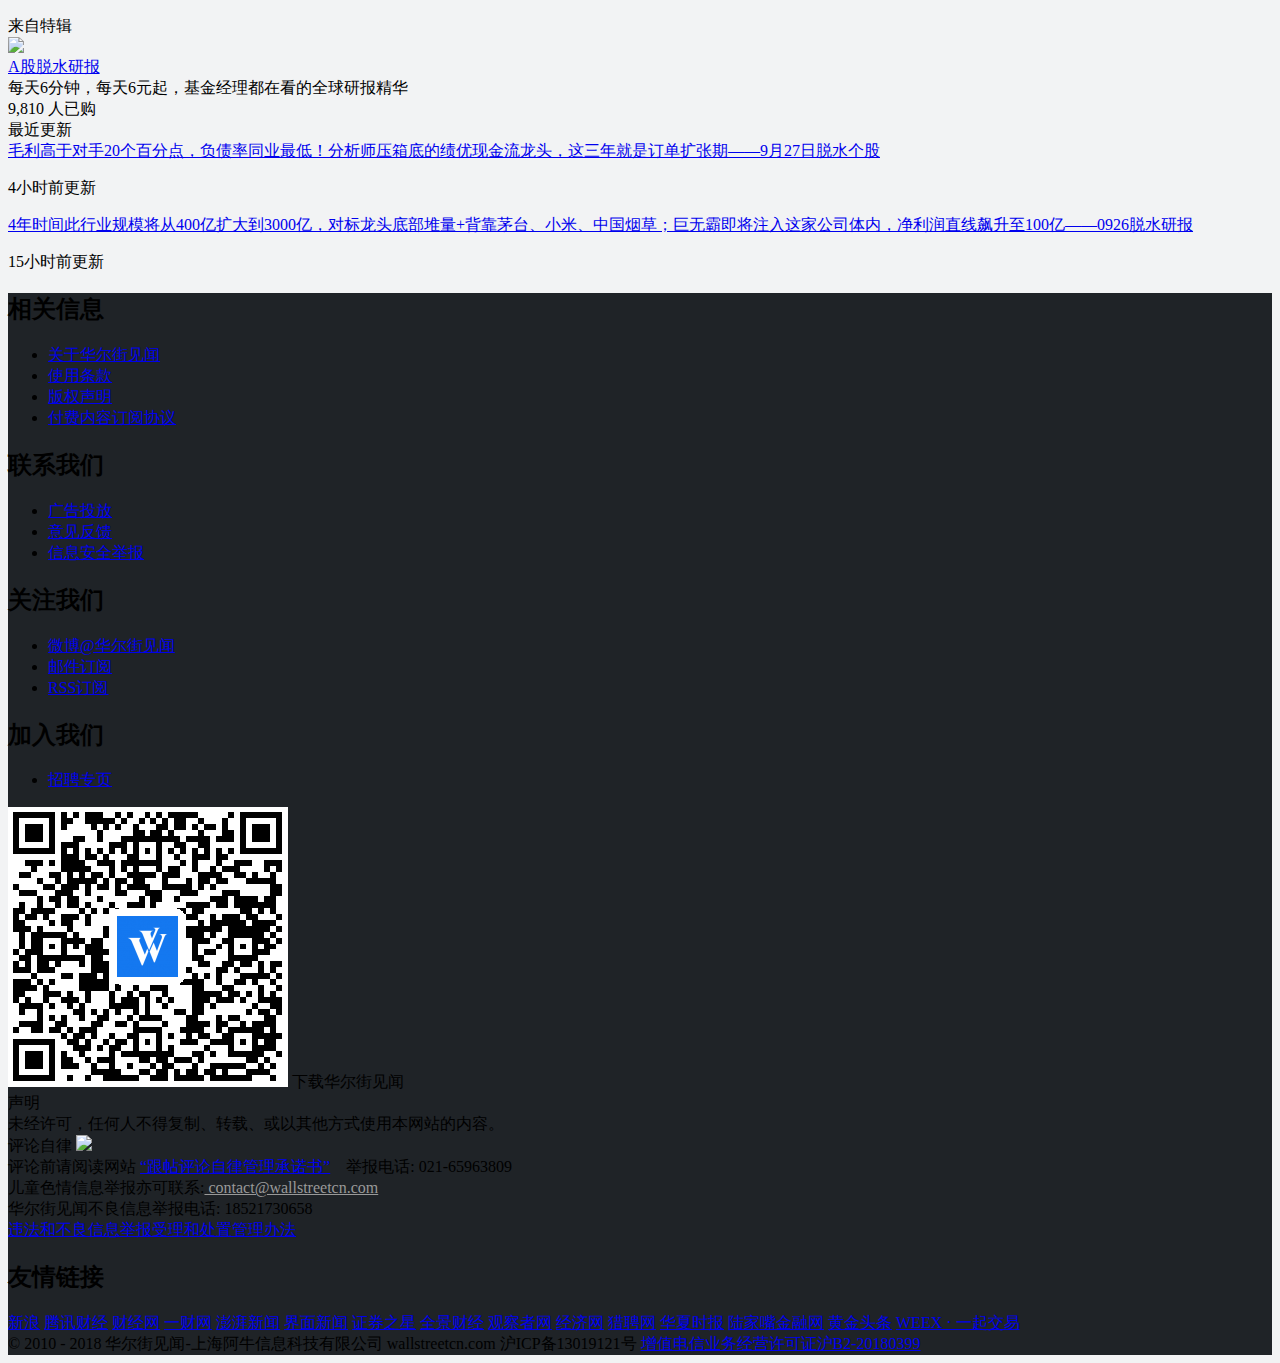
==== commit 3268c31e: "Update index.html" ====
--- a/index.html
+++ b/index.html
@@ -1,65 +1 @@
-<!DOCTYPE html>
-<html>
-  <head>
-    <meta charset="UTF-8">
-    <title>【Displore】研报分享</title>
-    <link rel="shortcut icon" href="images/z.png" type="image/x-icon">
-    <meta name="viewport" content="width=device-width, initial-scale=1">
-    <meta name="theme-color" content="#157878">
-    <link rel="stylesheet" href="css/normalize.css">
-    <link rel="stylesheet" href="css/cayman.css">
-    <script src="js/jquery.min.js"></script>
-  </head>
-  <body>
-
-    <section class="page-header">
-      <p style="font-size:21px; text-align: left">【Displore】每天第一时间更新研报</p>
-    </section>
-
-    <section class="main-content">
-
-      <p style="font-size:25px; text-align: center"><strong>每月一元，持续更新，永不断更!</strong></p>
-      <p style="font-size:15px; text-align: center"><strong>微信扫码申请入群</strong><br>微信号: <strong>abcdefg_12345654321</strong></p>                    
-      <div style="text-align: center">  <img src="images/weixin.jpg" style="width: 200px"></img><br/></div>
-
-      <!-- <h1 class="project-tagline" style="font-size:20px; text-align: center; color:red;"><strong>目前正在运营的群有:</strong></h1>                    
-      <p style="font-size:15px; text-align: center; "><strong>银行群、地产群、公募私募群、</strong></p>
-      <p style="font-size:15px; text-align: center; "><strong>期货群、融资租赁群、券商群、</strong></p>
-      <p style="font-size:15px; text-align: center; "><strong>互联网金融群、资管投研群、实习研讨群</strong></p> -->
-
-      <!-- <h2 style="font-size:20px; color:black;"><strong>群规请熟知：</strong></h2>
-      <p style="font-size:13px;">我们提倡在群里讨论业务相关内容、金融知识学习、需求沟通对接等内容，但同时为了保证我们的群质量，制定了以下3条群规则：</p>
-      <p style="font-size:13px;">&emsp;&emsp;<strong>1、</strong>入群第一时间修改群名片（公司、职位、姓名或公司、业务、姓名）（被工作人员单独@3次以上朋友，还没有完善群名片，将会被移群)</p>
-      <p style="font-size:13px;">&emsp;&emsp;<strong>2、</strong>一天内，需求文字，最多发两次并配合随意红包</p>
-      <p style="font-size:13px;">&emsp;&emsp;<strong>3、</strong>新入群朋友，进群后请做一个自我介绍，以便大家互相认识；</p>
-
-      <h2 style="font-size:20px; color:black;"><strong>群里禁止发送的内容：</strong></h2>
-      <p style="font-size:13px;">&emsp;&emsp;<strong>1、</strong>禁止黄赌毒、政治相关内容讨论，违反第一时间踢群</p>
-      <p style="font-size:13px;">&emsp;&emsp;<strong>2、</strong>禁止任何群推广的二维码图片、违反第一时间移群</p>
-      <p style="font-size:13px;">&emsp;&emsp;<strong>3、</strong>除非经过【Displore】工作人员同意审核，否则禁止其他群成员发外链，尤其严禁发送带恶意推广吸量性质的推广链接，一经发现一律踢群处理！（若有违反，根据外链内容群主可提醒或第一时间踢群）</p>
-      <p style="font-size:13px;">&emsp;&emsp;<strong>4、</strong>若发现入群前提供的名片非本人名片，将第一时间移群，并在群里公告。</p> -->
-
-      <!-- <h1 class="project-tagline" style="font-size:15px; text-align: center; color:black;"><strong>以上群规则请大家遵守，如有疑问和运维沟通，谢谢！</strong></h1>  -->
-        <h2 class="project-tagline">点击以下按钮打开对应的研报</h2>
-        <button class="bton"><a href="early.html">早知道</a></button>
-        <button class="bton"><a href="stock.html">脱水个股</a></button>
-        <button class="bton"><a href="report.html">脱水研报</a></button><br>
-        <button class="bton"><a href="editor1.html">主编精选1</a></button>
-        <button class="bton"><a href="editor2.html">主编精选2</a></button>
-        <button class="bton"><a href="editor3.html">主编精选3</a></button>
-
-
-      <footer class="site-footer">
-        <span class="site-footer-owner">【Displore】</span>
-        <span class="site-footer-owner" style="font-size:8px;font-style: oblique;color:grey;">有趣 有知 有魂</span>
-      </footer>
-    </section>
-  </body>
-  <script type="text/javascript">
-    sessionStorage['flug'] = 1;
-    // function paper(obj){
-    	// sessionStorage['flug'] = 1;
-    	// sessionStorage['filename'] = obj;
-    // }
-  </script>
-</html>
+<!DOCTYPE html><html><head><meta http-equiv="Content-Type" content="text/html; charset=UTF-8"><style class="vjs-styles-defaults">      .video-js {        width: 300px;        height: 150px;      }      .vjs-fluid {        padding-top: 56.25%      }    </style>  <meta http-equiv="X-UA-Compatible" content="IE=Edge,chrome=1"> <meta name="renderer" content="webkit"> <link rel="icon" type="image/png" href="https://static-alpha.wallstreetcn.com/wscn/favicon.d4bb8b4dbefdc9c2584dbfe140871554.png"> <link href="1亿资金试仓抢筹！股价五年底部的反转消费龙头，熬死对手独吞90%市场+毛利率达72%；国家队死都不肯撒手的筹码，旗下10亿级产品爆棚+8倍市场空间—9月27日脱水研报 - 华尔街见闻_files/client.49c6f3e11f1490dad8f9379ae1f9b5d2.css" rel="stylesheet">            <title data-vue-meta="true">1亿资金试仓抢筹！股价五年底部的反转消费龙头，熬死对手独吞90%市场+毛利率达72%；国家队死都不肯撒手的筹码，旗下10亿级产品爆棚+8倍市场空间—9月27日脱水研报 - 华尔街见闻</title>                              <style type="text/css">.icon{vertical-align:-.15em}.icon path{fill:inherit}</style><meta data-hid="description" name="description" content="1、爆款制造机随随便便就是10亿级产品，8倍市场空间+毛利率近70%，国家队死都不肯撒手的筹码2、市场专找连续一字跌停股下手！它刚好符合审美，一旦项目达产业绩暴增10亿3、现在开始到11月初，就是此板块的黄金时间，分析师说三季度业绩好的一定可以4、熬了五年把竞争对手都打败了，只剩一家市占率90%，各项指标都开始走好。股价五年底部。毛利pk五粮液等白酒。" data-vue-meta="true"><meta data-hid="keywords" name="keywords" content="1亿资金试仓抢筹！股价五年底部的反转消费龙头，熬死对手独吞90%市场+毛利率达72%；国家队死都不肯撒手的筹码，旗下10亿级产品爆棚+8倍市场空间—9月27日脱水研报,外汇,期货,大宗商品,贵金属,黄金,股市,行情,数据,金融,理财" data-vue-meta="true"></head> <body style="background-color: rgb(242, 243, 244);" cz-shortcut-listen="true"><div><a href="http://WizBrother.com">http://www.WizBrother.com/</a></div>       <div id="app"><div class="layout-main" data-v-74c21538=""><header id="nav-head" data-v-653d04c0="" data-v-74c21538="" class="margin"><!----> <div id="nav-main-wrapper" class="nav-main-wrapper fixed hidden-normal-head" data-v-653d04c0=""><nav class="nav-main" data-v-653d04c0=""><div class="logo" data-v-653d04c0=""><a href="https://wallstreetcn.com/" data-v-653d04c0=""><svg width="32" height="32" viewBox="0 0 1024 1024" xmlns="http://www.w3.org/2000/svg" data-v-653d04c0=""><path fill="#1378F0" d="M512 0C229.216 0 0 229.216 0 512s229.216 512 512 512 512-229.216 512-512S794.784 0 512 0"></path> <path fill="#FFF" d="M466.944 649.6l41.152-102.464 18.4 49.472L432.192 828.8H416.32L246.08 423.136c-11.808-26.208-34.656-46.368-62.72-54.336l-1.6-.448V367.2h216.992v.608l-.192.096c-17.664 11.84-24.48 25.696-24.48 45.056 0 5.664 2.784 14.08 2.784 14.08l90.08 222.56zm239.648-345.92h135.264v.832l-.864.128c-16.96 3.136-32.576 18.848-43.104 44.576l-1.632 4.16-161.28 424.96h-14.4L548.192 597.76l67.488-151.104 55.2 140.544L752 370.176l.032-.032c11.68-31.616-11.424-65.28-45.12-65.728h-.32v-.736zm-21.44-68.576c-1.152 2.304-5.568 12.8-5.568 12.8L538.432 573.44 433.056 310.944c-6.4-18.4-25.184-51.84-64.64-62.816v-.768h248.48v1.216h-.448c-6.784 0-53.856 1.504-53.856 51.296 0 7.168 4.512 24.096 6.304 29.248l18.304 46.24 54.336-132.544c3.936-9.984 2.048-16.256 1.472-18.496-4.416-10.88-17.312-23.68-35.648-26.56v-.448h115.904v.576c-19.584 4.192-29.632 18.944-38.144 37.184"></path></svg> <svg width="96" height="20" viewBox="0 0 96 20" xmlns="http://www.w3.org/2000/svg" class="brand-name" data-v-653d04c0=""><path d="M11.624 8.312c0 .586.251.825.743.825h2.715c.469 0 .795-.283.977-.846l.899-2.454h.117l.231 1.642c.025.247.03.913.453 1.267.393.328.527.74.527 1.063 0 .463-.227.84-.683 1.129-.457.289-1.166.434-2.13.434h-4.435c-1.379 0-1.985-.84-1.985-2.257V7.531c-1.042.361-1.923.629-3.016.802l-.04-.129c1.239-.724 3.056-2.149 3.056-2.149V.068l3.391 1.437-.82.739v2.552c.321-.235 2.344-1.869 2.782-2.405l3.274 1.387-1.346.394c-1.603 1.041-3.069 1.904-4.709 2.556v1.584zM.019 8.767c1.433-1.909 2.534-3.594 3.302-5.056C4.089 2.25 4.591 1.012 4.825 0l3.212 1.353-1.121.774L5.802 3.71v7.51c0 .732-.457 1-1.963 1h-.636l.038-5.621C2.661 7.076.755 8.45.117 8.855l-.098-.087zm11.234 4.177l-.82.804v.906h4.59l.786-1.182 2.732 1.166v.393h-8.108v3.849c0 .607-.602.824-1.446.824H7.865v-4.673H0v-.377h7.865V11.51l3.388 1.434zm19.942-4.22c2.914 1.317 5.588 4.299 5.588 6.098 0 1.858-1.129 2.127-1.72 2.127-.59 0-1.056-.37-1.094-.869-.323-4.339-1.765-5.796-2.833-7.291l.059-.065zm-.215-1.555l-.704.695v9.302c0 1.021-.628 1.958-1.875 2.364-.466.152-1.042.247-1.72.304a8.432 8.432 0 0 0-.175-1.095c-.165-.746-1.117-1.574-2.169-1.574v-.152H26.8c.477 0 .897-.303.897-1.083V5.773l3.283 1.396zm-10.882 3.508c1.042-1.91 1.871-3.773 2.491-5.588.618-1.816 1.039-3.49 1.26-5.024l3.75 1.597-1.211.825c-.156.376-.61 1.191-.857 1.638h7.853l.553-1.407 3.621 1.536s-.199.132-1.203.651c-.867.897-1.967 2.333-3.402 3.428l-.097-.065.879-3.774h-8.364a25.413 25.413 0 0 1-2.431 3.568 17.801 17.801 0 0 1-2.745 2.702l-.097-.087zm-.02 7.313s2.722-4.63 3.79-9.244l3.348 1.417-1.016.587c-3.201 5.171-5.348 6.763-6.024 7.327l-.098-.087zM51.742 2.814h2.481l.621-.917 2.193.944-.45.343h-4.845v-.37zm0 5.012v-.369h2.696l.681-1.006 2.386 1.012-.488.364h-1.642v9.556c0 1.338-.473 1.881-1.431 2.228-.384.14-.887.216-1.46.289a8.781 8.781 0 0 0-.146-.868c-.249-1.114-1.295-1.442-1.796-1.464v-.16h1.878c.68 0 .743-.446.743-.868V7.851l-1.421-.025zm-2.081-6.202l-.81.763v1.889h.292l.583-.782 2.114.887-.451.265h-2.538v3.561h.429l.588-.797 2.147.899-.43.265h-7.619v-.367h2.68V4.646h-2.407v-.37h2.407V.369l3.015 1.254zm-.204 8.485l-.606.817v1.063h.663l.679-.726 2.017.801-.449.295h-2.91v2.986c.546-.087 1.096-.179 1.65-.272a42.06 42.06 0 0 0 1.65-.314l.04.13a31.68 31.68 0 0 1-3.34 1.801c-1.695.782-4.272 1.69-4.272 1.69l-.848-2.472 2.915-.26v-3.289h-2.388v-.369h2.388l.075-3.048 2.736 1.167zM39.16 6.533c.816-1.237 2.974-5.649 3.066-5.939l2.795 1.187-.86.412c-1.622 2.115-4.53 4.207-4.923 4.449l-.078-.109zm-.098 5.664c.352-.593 2.861-5.242 3.561-7.222l2.84 1.2-.852.445c-.261.405-.531.792-.811 1.161-.281.369-.584.741-.909 1.118l.816.359-.64.618v9.222c0 .203-.033.359-.097.466-.066.11-.19.185-.371.229a5.52 5.52 0 0 1-.948.141c-.332.02-.794.066-.794.066v-9.092s-1.392 1.144-1.717 1.376l-.078-.087zm30.632 3.713c0 .569.201.995.82.995h2.06c1.765 0 2.056-.971 2.16-1.261l.79-3.053h.235l.117 2.275c.008 1.228.353 1.49.431 1.562.142.145.371.367.371.911 0 1.38-1.509 1.802-2.814 1.802h-4.24c-1.234 0-2.144-.965-2.144-2.409v-4.471s-2.169 6.052-9.149 7.596l-.057-.109c2.434-1.505 4.271-3.179 5.509-5.024 1.237-1.845 1.897-3.889 2.031-6.13.115-1.898-.026-4.353-.038-4.7l3.359 1.414-.859.846c-.038.786-.143 3.262-.408 4.646l2.659 1.124-.833.818v3.167zm3.849-4.126a.855.855 0 0 1-.636.824 8.32 8.32 0 0 1-1.006.184 35.58 35.58 0 0 1-.928.121V2.214h-7.249v10.111a.712.712 0 0 1-.475.689c-.261.09-.823.159-1.671.159h-.411V.527l3.096 1.316h6.162l.697-1.625 3.216 1.377-.795 1.117v9.072zm8.793-7.018h-.001l-3.312-1.402c.013.304.013 14.16 0 14.747-.013.584-.027 1.116-.04 1.593.3 0 .638-.013 1.017-.043a7.353 7.353 0 0 0 1.054-.152c.17-.029.557-.317.557-.759V5.467l.725-.701zm5.83 6.898v2.41l-2.56.332v-2.742h2.56zm-2.56-.371v.001l-.008-2.454h2.568v2.453h-2.56zm0-2.825V6.003h2.56v2.465h-2.56zm-3.535-2.834v-.001.37h1.328v8.706l-1.582.202v.343l6.349-.804v4.311h.594c1.287 0 1.615-.412 1.615-.945v-.693s1.27.147 1.63 1.682c.076.31.131.625.166.943.638-.115 1.17-.26 1.593-.434 1.552-.639 1.748-1.626 1.748-2.799V3.039L96 1.997 93.154.794l-.612 1.373h-6.31v.37h6.701v13.306c0 .603-.255 1.041-.977 1.041h-1.581v-2.698l2.07-.286.182-.256-1.744-.737-.353.864-.155.045V6.024l1.67-.021.14-.181-2.391-1.012-.495.824h-7.228zM81.485.065l-.039.066c.325.521 1.219 1.543 1.219 2.666 0 .884.588 1.238 1.389 1.238.853 0 1.429-.68 1.429-1.637 0-.721-.555-1.357-1.276-1.67a8.382 8.382 0 0 0-2.722-.663z"></path></svg></a></div> <div class="nav-user" data-v-653d04c0=""><div class="logged" data-v-653d04c0=""><div data-v-653d04c0="" class="nav-me"><a data-v-779bf8ca="" data-v-653d04c0="" target="_blank" href="https://wallstreetcn.com/my/edit/profile" class="wscn-avatar avatar" style="width: 36px; height: 36px;"><img data-v-779bf8ca="" src="1亿资金试仓抢筹！股价五年底部的反转消费龙头，熬死对手独吞90%市场+毛利率达72%；国家队死都不肯撒手的筹码，旗下10亿级产品爆棚+8倍市场空间—9月27日脱水研报 - 华尔街见闻_files/5265601b-ee52-45e4-8a01-30aa92a9dd35" class="wscn-avatar__img"></a> <svg data-v-653d04c0="" width="10" height="1em" viewBox="0 0 1024 1024" xmlns="http://www.w3.org/2000/svg" class="icon" fill="#222"><path d="M512.008 796.448c-14.56 0-29.104-5.552-40.224-16.672L16.68 324.672c-22.224-22.224-22.224-58.224 0-80.448s58.224-22.224 80.448 0l414.88 414.88 414.896-414.896c22.224-22.224 58.224-22.224 80.448 0s22.224 58.224 0 80.448l-455.12 455.12c-11.12 11.12-25.664 16.672-40.224 16.672z"></path></svg></div> <ul data-v-653d04c0="" class="nav-popover-list" style="display: none;"><li data-v-653d04c0="" class="nav-popover-item"><a data-v-653d04c0="" href="https://wallstreetcn.com/my/favorites" target="_blank">我的收藏</a></li> <li data-v-653d04c0="" class="nav-popover-item"><a data-v-653d04c0="" href="https://wallstreetcn.com/markets/home?from=myaccount_protfolio" target="_blank">我的自选</a></li> <li data-v-653d04c0="" class="nav-popover-item"><a data-v-653d04c0="" href="https://wallstreetcn.com/my/edit/profile" target="_blank">个人资料</a></li> <li data-v-653d04c0="" class="nav-popover-item"><a data-v-653d04c0="" href="https://wallstreetcn.com/cart/orderhistory" target="_blank">我的订单</a></li> <li data-v-653d04c0="" class="nav-popover-item"><a data-v-653d04c0="" href="https://wallstreetcn.com/my/edit/password" target="_blank">修改密码</a></li> <li data-v-653d04c0="" class="nav-popover-item line"><a data-v-653d04c0="">退出登录</a></li></ul></div></div> <div id="form-wrapper" class="right" data-v-653d04c0=""><form id="search-form" action="https://wallstreetcn.com/search" method="get" target="_blank" class="search-form" data-v-653d04c0=""><input id="search-input" type="text" name="q" placeholder="搜索" value="" class="search-input" data-v-653d04c0=""> <svg width="20" height="20" viewBox="0 0 16 16" xmlns="http://www.w3.org/2000/svg" fill="#aaa" class="search-icon icon" data-v-653d04c0=""><path d="M16 14.588L14.601 16l-3.832-3.855a6.63 6.63 0 0 1-4.062 1.392C3.003 13.537 0 10.507 0 6.768 0 3.031 3.003 0 6.707 0c3.704 0 6.706 3.03 6.706 6.768a6.768 6.768 0 0 1-1.265 3.946L16 14.588zM6.707 1.641c-2.807 0-5.081 2.295-5.081 5.127s2.274 5.128 5.08 5.128 5.081-2.296 5.081-5.128c0-2.832-2.274-5.127-5.08-5.127z"></path></svg></form></div> <ul class="main" data-v-653d04c0=""><li class="hoverable" data-v-653d04c0=""><a href="https://wallstreetcn.com/" rel="noopener noreferrer" data-v-653d04c0="">              首页            </a></li> <li class="hoverable" data-v-653d04c0=""><a href="https://wallstreetcn.com/news?from=navbar" target="_blank" rel="noopener noreferrer" data-v-653d04c0="">              资讯            </a></li> <li class="hoverable" data-v-653d04c0=""><a href="https://wallstreetcn.com/live?from=navbar" target="_blank" rel="noopener noreferrer" data-v-653d04c0="">              快讯            </a></li> <li class="hoverable" data-v-653d04c0=""><a href="https://wallstreetcn.com/markets?from=navbar" target="_blank" rel="noopener noreferrer" data-v-653d04c0="">              行情            </a></li> <li class="hoverable" data-v-653d04c0=""><a href="https://wallstreetcn.com/calendar?from=navbar" target="_blank" rel="noopener noreferrer" data-v-653d04c0="">              日历            </a></li> <li class="hoverable active" data-v-653d04c0=""><a href="https://wallstreetcn.com/premium?from=navbar" target="_blank" rel="noopener noreferrer" data-v-653d04c0="">              商城            </a></li> <li class="hoverable longToShow" data-v-653d04c0=""><a href="https://wallstreetcn.com/themes" target="_blank" rel="noopener noreferrer" data-v-653d04c0="">              主题            </a></li> <li class="hoverable longToShow" data-v-653d04c0=""><a href="https://wallstreetcn.com/columns?from=navbar" target="_blank" rel="noopener noreferrer" data-v-653d04c0="">              专栏            </a></li> <li class="hoverable longToShow" data-v-653d04c0=""><a href="https://wallstreetcn.com/charts" target="_blank" rel="noopener noreferrer" data-v-653d04c0="">              数据            </a></li> <!----> <li class="hoverable longToShow" data-v-653d04c0=""><a href="http://activity.wallstreetcn.com/app/index.html?from=wscnpc_navbar" target="_blank" rel="noopener noreferrer" style="max-width:30px;" data-v-653d04c0="">              APP            </a></li> <li class="hoverable longToShow navbar_vip" data-v-653d04c0=""><a href="https://wallstreetcn.com/membership?from=wscnpc_navbar" target="_blank" rel="noopener noreferrer" data-v-653d04c0="">              会员            </a></li> <li class="hoverable more" data-v-653d04c0=""><span data-v-653d04c0="">              更多              <svg width="10" height="1em" viewBox="0 0 1024 1024" xmlns="http://www.w3.org/2000/svg" fill="#999999" class="icon" data-v-653d04c0=""><path d="M512.008 796.448c-14.56 0-29.104-5.552-40.224-16.672L16.68 324.672c-22.224-22.224-22.224-58.224 0-80.448s58.224-22.224 80.448 0l414.88 414.88 414.896-414.896c22.224-22.224 58.224-22.224 80.448 0s22.224 58.224 0 80.448l-455.12 455.12c-11.12 11.12-25.664 16.672-40.224 16.672z"></path></svg></span> <!----></li></ul></nav></div></header> <div class="premium-nav fixed" data-v-3132ae0e="" data-v-74c21538=""><div class="head" data-v-3132ae0e=""><div class="tabs" data-v-3132ae0e=""><a href="https://wallstreetcn.com/premium" class="router-link-active" data-v-3132ae0e=""><svg width="1em" height="1em" viewBox="0 0 5497 1024" xmlns="http://www.w3.org/2000/svg" class="icon" data-v-3132ae0e=""><path d="M1644.867 254.033h27.594v576.485h-27.594zM463.845 728.926L317.602 372.062s-5.525-13.716-5.525-21.962c0-30.18 11.049-52.143 38.616-71.356H3.018v2.748h2.749c44.166 13.743 82.782 43.924 102.13 87.849l275.941 650.536h24.792l151.794-373.302-30.37-79.602-66.209 161.953zm386.318-557.271c44.14 2.748 77.258 35.678 77.258 79.602 0 8.246-2.749 19.214-5.525 27.46L792.2 627.335l-88.28-225.092L593.543 643.8l115.873 290.95h24.846l259.395-683.493 2.749-5.47c16.546-41.176 41.391-65.886 68.985-71.384l2.749-2.748H850.136zM817.044 61.898c13.797-30.18 30.343-52.17 60.713-60.389H690.122c30.343 5.47 49.664 24.684 57.937 43.924 0 2.722 2.749 13.716-2.749 30.181l-88.306 214.097-30.37-74.105c-2.749-8.246-11.048-35.678-11.048-46.673 0-79.602 77.285-82.351 88.333-82.351V83.86H303.805c63.46 16.438 93.803 71.357 104.825 101.565l171.116 422.723L808.77 83.86c-2.775 0 5.525-16.492 8.273-21.962zm1553.543 279.983c88.306 0 132.446 38.427 132.446 112.532s-44.14 112.56-132.446 112.56h-126.922v167.424h-33.118V341.88h160.067zm-126.922 194.884h124.173c33.119 0 57.937-8.22 74.51-21.962 16.545-13.744 24.818-35.679 24.818-63.138 0-27.433-8.273-49.395-24.818-60.362-16.573-13.743-41.391-21.99-74.51-21.99h-124.2v167.452zm620.867-194.884c38.616 0 68.985 8.22 91.055 27.433 22.097 19.24 33.119 43.924 33.119 79.63 0 21.934-5.525 43.923-19.322 60.361-13.797 16.492-33.118 30.208-55.188 35.706 38.643 8.218 60.713 32.93 66.237 71.356l5.497 57.668c2.776 24.683 8.3 43.924 19.321 57.613h-35.867c-8.272-13.716-13.797-30.181-16.545-52.143l-5.524-54.892c-2.776-24.71-11.049-41.176-27.595-52.17-13.797-10.968-35.867-13.716-60.712-13.716H2729.31v172.921h-33.118V341.881h168.34zm-132.446 189.386h129.67c30.37 0 55.189-8.219 71.761-21.935 16.546-13.743 22.07-32.956 22.07-57.667 0-27.433-8.272-46.646-22.096-57.64-16.546-13.744-38.616-19.214-71.734-19.214h-129.671v156.456zm747.79-189.386v30.181h-242.823v145.516h229.025v30.181h-229.052v159.205h251.15v30.181h-286.99V341.881h278.69zm253.844 0L3888.263 690.5h2.775l154.517-348.618h44.14v392.516h-33.092V396.773h-2.776l-149.019 337.65h-33.09l-146.244-337.65h-2.776v337.65h-33.118V341.855h44.167zm612.621 0v392.516h-33.145V341.88h33.145zm256.62 0v241.556c0 41.176 8.273 74.106 27.594 96.068 19.321 21.962 49.664 32.93 91.055 32.93s71.734-10.968 91.082-32.93c19.295-21.962 27.567-52.143 27.567-96.068V341.881h33.119v241.556c0 52.144-13.797 90.57-35.867 118.03-24.846 27.46-63.461 41.176-115.9 41.176-52.44 0-91.083-13.744-115.875-41.176-24.845-27.46-38.642-65.886-38.642-118.03V341.881h35.84zm538.085 0L5295.562 690.5h2.776l154.516-348.618h44.14v392.516h-33.092V396.773h-2.775l-149.02 337.65h-33.09l-146.244-337.65h-2.776v337.65h-35.866V341.855h46.888z"></path></svg></a>  <span class="article-title" data-v-3132ae0e="">        投资全球更要投资自己      </span></div> <div class="links" data-v-3132ae0e=""><div class="subscribe" data-v-3132ae0e=""><svg width="1em" height="1em" viewBox="0 0 1024 1024" xmlns="http://www.w3.org/2000/svg" class="icon" data-v-3132ae0e=""><path d="M919.296 884.352V1024H128z" fill="#2c2c2c"></path> <path d="M826.176 232.704h93.12V1024h-93.12zM128 186.24L779.648 0v837.76L174.528 1024H128z" fill="#2c2c2c"></path></svg>        我的订阅      </div></div></div></div> <div data-v-5fae4946="" data-v-74c21538="" class="ortrta-breakingnews" style="display: none;"><div data-v-5fae4946="" class="breakingnews"><svg data-v-5fae4946="" width="1em" height="1em" viewBox="0 0 1024 1024" xmlns="http://www.w3.org/2000/svg" class="breakingnews__icon icon"><path d="M750.64 310.32a52.702 52.702 0 0 0-32.4-17.36c-20.88-2.96-37.36 17.12-37.36 37.84v3.52c0 18.56 36.96 54.24 36.96 54.24 52.16 67.704 52.16 162.056 0 229.76 0 0-37.84 32.24-36.96 53.68v3.52c-.136 20.6 16.36 37.456 36.96 37.76a43.3 43.3 0 0 0 32-16c107.064-99.496 113.192-266.944 13.696-374.008a262.536 262.536 0 0 0-12.896-12.952zM568.88 125.28a37.881 37.881 0 0 0-8 .88 37.688 37.688 0 0 0-19.76 7.12l-318.96 144H75.84C34.032 277.232.088 311.072 0 352.88v306.48c1.672 40.512 34.976 72.512 75.52 72.56H114c20.856.168 37.896-16.608 38.056-37.456.16-19.632-14.752-36.104-34.296-37.904 0 0-41.92 18.8-41.92-75.52v2.56-163.76 8.64c0-57.2 11.28-73.2 62.64-75.28h89.28a37.517 37.517 0 0 0 16-3.84 37.496 37.496 0 0 0 9.44-4.88l277.76-125.2v571.04L287.04 675.28c-16.384-13.04-40.24-10.328-53.28 6.064s-10.328 40.24 6.064 53.28a37.642 37.642 0 0 0 2.424 1.776l298.88 140.72a37.645 37.645 0 0 0 26.08 6.96h2c20.912 0 37.872-16.928 37.92-37.84V162.96c-.128-20.944-17.216-37.816-38.16-37.68h-.088zm312 88.56a62.366 62.366 0 0 0-26.4-12.08h-1.68c-20.424-.4-37.32 15.816-37.76 36.24v3.36c.72 22.08 39.04 50.48 39.04 50.48 122.872 120.808 124.544 318.344 3.744 441.216a330.402 330.402 0 0 1-3.744 3.744s-41.04 30-39.44 50.48v3.36c.44 20.424 17.336 36.64 37.76 36.24.48 0-6.8 1.44 1.36 0a81.018 81.018 0 0 0 27.6-13.04c165.648-135.24 190.304-379.16 55.064-544.808A387.224 387.224 0 0 0 881.2 213.84h-.32z"></path></svg> <span data-v-5fae4946="" class="breakingnews__headline">突发新闻&nbsp;:</span> <span data-v-5fae4946="" class="breakingnews__content"></span> <svg data-v-5fae4946="" width="1em" height="1em" viewBox="0 0 1024 1024" xmlns="http://www.w3.org/2000/svg" class="breakingnews__cancel icon"><path d="M571.662 512.016L1011.648 72.03c16.48-16.48 16.48-43.167 0-59.646-16.48-16.48-43.166-16.48-59.646 0L512.016 452.37 72.03 12.384c-16.48-16.48-43.167-16.48-59.646 0-16.48 16.48-16.48 43.166 0 59.646L452.37 512.016 12.384 952.002c-16.48 16.48-16.48 43.167 0 59.646 8.223 8.224 19.039 12.352 29.823 12.352 10.783 0 21.599-4.128 29.823-12.352l439.986-439.986 439.986 439.986c8.256 8.224 19.04 12.352 29.823 12.352s21.6-4.128 29.823-12.352c16.48-16.48 16.48-43.166 0-59.646L571.662 512.016z"></path></svg></div></div> <span data-v-74c21538="" class="calendar-notify"></span> <div data-v-1ea7b5cd="" data-v-74c21538="" class="wscn-dynamic-dialog-wrapper" style="display: none;"><div data-v-1ea7b5cd="" class="wscn-dynamic-dialog"><div data-v-7bbeb337="" class="wscn-dialog-pane" title="注册" style=""><div data-v-7bbeb337="" class="wscn-dialog-pane__header"><img data-v-7bbeb337="" src="[data-uri]" class="logo"> <div data-v-7bbeb337="" class="wscn-dialog-pane__header__btn"><svg data-v-7bbeb337="" width="1em" height="1em" viewBox="0 0 1024 1024" xmlns="http://www.w3.org/2000/svg" class="icon"><path d="M571.662 512.016L1011.648 72.03c16.48-16.48 16.48-43.167 0-59.646-16.48-16.48-43.166-16.48-59.646 0L512.016 452.37 72.03 12.384c-16.48-16.48-43.167-16.48-59.646 0-16.48 16.48-16.48 43.166 0 59.646L452.37 512.016 12.384 952.002c-16.48 16.48-16.48 43.167 0 59.646 8.223 8.224 19.039 12.352 29.823 12.352 10.783 0 21.599-4.128 29.823-12.352l439.986-439.986 439.986 439.986c8.256 8.224 19.04 12.352 29.823 12.352s21.6-4.128 29.823-12.352c16.48-16.48 16.48-43.166 0-59.646L571.662 512.016z"></path></svg></div></div> <div data-v-7bbeb337="" class="wscn-dialog-pane__body"><div class="register-dialog"><form data-v-91c97406="" class="wscn-form register-form"><div data-v-91c97406="" class="auth-wrapper"><div data-v-91c97406="" class="auth-title">注册</div> <div data-v-91c97406="" class="auth-jump">已有账号？快捷登录</div></div> <div data-v-91c97406="" class="auth-input-name">      手机号    </div> <div data-v-07e9ada0="" class="wscn-form-item-wrapper register-form__item phone" data-v-91c97406=""><div data-v-07e9ada0="" class="border-wrapper"><div data-v-07e9ada0="" class="wscn-form-item"><div data-v-07e9ada0="" class="items"><div class="auth-phone-code phone-code" data-v-07e9ada0=""><div class="selected-code"><span class="text">中国</span> <svg width="1em" height="1em" viewBox="0 0 16 16" xmlns="http://www.w3.org/2000/svg" class="arrow icon"><path fill="#222" d="M8 14l8-12H0z"></path></svg></div> <div class="auth-phone-code-wrapper" style="display: none;"><ul class="auth-phone-code__list" style="display: none;"><li class="code-item"><span>安道尔</span></li><li class="code-item"><span>阿拉伯联合酋长国</span></li><li class="code-item"><span>阿富汗</span></li><li class="code-item"><span>安提瓜和巴布达</span></li><li class="code-item"><span>安圭拉</span></li><li class="code-item"><span>阿尔巴尼亚</span></li><li class="code-item"><span>亚美尼亚</span></li><li class="code-item"><span>安哥拉</span></li><li class="code-item"><span>南极洲</span></li><li class="code-item"><span>阿根廷</span></li><li class="code-item"><span>美属萨摩亚</span></li><li class="code-item"><span>奥地利</span></li><li class="code-item"><span>澳大利亚</span></li><li class="code-item"><span>阿鲁巴</span></li><!----><li class="code-item"><span>阿塞拜疆</span></li><li class="code-item"><span>波斯尼亚和黑塞哥维那</span></li><li class="code-item"><span>巴巴多斯</span></li><li class="code-item"><span>孟加拉国</span></li><li class="code-item"><span>比利时</span></li><li class="code-item"><span>布基纳法索</span></li><li class="code-item"><span>保加利亚</span></li><li class="code-item"><span>巴林</span></li><li class="code-item"><span>布隆迪</span></li><li class="code-item"><span>贝宁</span></li><li class="code-item"><span>圣巴泰勒米</span></li><li class="code-item"><span>百慕大</span></li><li class="code-item"><span>文莱</span></li><li class="code-item"><span>玻利维亚</span></li><li class="code-item"><span>荷兰加勒比区</span></li><li class="code-item"><span>巴西</span></li><li class="code-item"><span>巴哈马</span></li><li class="code-item"><span>不丹</span></li><!----><li class="code-item"><span>博茨瓦纳</span></li><li class="code-item"><span>白俄罗斯</span></li><li class="code-item"><span>伯利兹</span></li><li class="code-item"><span>加拿大</span></li><li class="code-item"><span>科科斯（基林）群岛</span></li><li class="code-item"><span>刚果（金）</span></li><li class="code-item"><span>中非共和国</span></li><li class="code-item"><span>刚果（布）</span></li><li class="code-item"><span>瑞士</span></li><li class="code-item"><span>科特迪瓦</span></li><li class="code-item"><span>库克群岛</span></li><li class="code-item"><span>智利</span></li><li class="code-item"><span>喀麦隆</span></li><li class="code-item"><span>中国</span></li><li class="code-item"><span>哥伦比亚</span></li><li class="code-item"><span>哥斯达黎加</span></li><li class="code-item"><span>古巴</span></li><li class="code-item"><span>佛得角</span></li><li class="code-item"><span>库拉索</span></li><li class="code-item"><span>圣诞岛</span></li><li class="code-item"><span>塞浦路斯</span></li><li class="code-item"><span>捷克共和国</span></li><li class="code-item"><span>德国</span></li><li class="code-item"><span>吉布提</span></li><li class="code-item"><span>丹麦</span></li><li class="code-item"><span>多米尼克</span></li><li class="code-item"><span>多米尼加共和国</span></li><li class="code-item"><span>阿尔及利亚</span></li><li class="code-item"><span>厄瓜多尔</span></li><li class="code-item"><span>爱沙尼亚</span></li><li class="code-item"><span>埃及</span></li><li class="code-item"><span>西撒哈拉</span></li><li class="code-item"><span>厄立特里亚</span></li><li class="code-item"><span>西班牙</span></li><li class="code-item"><span>埃塞俄比亚</span></li><li class="code-item"><span>芬兰</span></li><li class="code-item"><span>斐济</span></li><li class="code-item"><span>福克兰群岛</span></li><li class="code-item"><span>密克罗尼西亚</span></li><li class="code-item"><span>法罗群岛</span></li><li class="code-item"><span>法国</span></li><li class="code-item"><span>加蓬</span></li><li class="code-item"><span>英国</span></li><li class="code-item"><span>格林纳达</span></li><li class="code-item"><span>格鲁吉亚</span></li><li class="code-item"><span>法属圭亚那</span></li><li class="code-item"><span>根西岛</span></li><li class="code-item"><span>加纳</span></li><li class="code-item"><span>直布罗陀</span></li><li class="code-item"><span>格陵兰</span></li><li class="code-item"><span>冈比亚</span></li><li class="code-item"><span>几内亚</span></li><li class="code-item"><span>瓜德罗普</span></li><li class="code-item"><span>赤道几内亚</span></li><li class="code-item"><span>希腊</span></li><li class="code-item"><span>南乔治亚岛和南桑威齐群岛</span></li><li class="code-item"><span>危地马拉</span></li><li class="code-item"><span>关岛</span></li><li class="code-item"><span>几内亚比绍</span></li><li class="code-item"><span>圭亚那</span></li><li class="code-item"><span>中国香港特别行政区</span></li><!----><li class="code-item"><span>洪都拉斯</span></li><li class="code-item"><span>克罗地亚</span></li><li class="code-item"><span>海地</span></li><li class="code-item"><span>匈牙利</span></li><li class="code-item"><span>印度尼西亚</span></li><li class="code-item"><span>爱尔兰</span></li><li class="code-item"><span>以色列</span></li><li class="code-item"><span>曼岛</span></li><li class="code-item"><span>印度</span></li><li class="code-item"><span>英属印度洋领地</span></li><li class="code-item"><span>伊拉克</span></li><li class="code-item"><span>伊朗</span></li><li class="code-item"><span>冰岛</span></li><li class="code-item"><span>意大利</span></li><li class="code-item"><span>泽西岛</span></li><li class="code-item"><span>牙买加</span></li><li class="code-item"><span>约旦</span></li><li class="code-item"><span>日本</span></li><li class="code-item"><span>肯尼亚</span></li><li class="code-item"><span>吉尔吉斯斯坦</span></li><li class="code-item"><span>柬埔寨</span></li><li class="code-item"><span>基里巴斯</span></li><li class="code-item"><span>科摩罗</span></li><li class="code-item"><span>圣基茨和尼维斯</span></li><li class="code-item"><span>朝鲜</span></li><li class="code-item"><span>韩国</span></li><li class="code-item"><span>科威特</span></li><li class="code-item"><span>开曼群岛</span></li><li class="code-item"><span>哈萨克斯坦</span></li><li class="code-item"><span>老挝</span></li><li class="code-item"><span>黎巴嫩</span></li><li class="code-item"><span>圣卢西亚</span></li><li class="code-item"><span>列支敦士登</span></li><li class="code-item"><span>斯里兰卡</span></li><li class="code-item"><span>利比里亚</span></li><li class="code-item"><span>莱索托</span></li><li class="code-item"><span>立陶宛</span></li><li class="code-item"><span>卢森堡</span></li><li class="code-item"><span>拉脱维亚</span></li><li class="code-item"><span>利比亚</span></li><li class="code-item"><span>摩洛哥</span></li><li class="code-item"><span>摩纳哥</span></li><li class="code-item"><span>摩尔多瓦</span></li><li class="code-item"><span>黑山</span></li><li class="code-item"><span>法属圣马丁</span></li><li class="code-item"><span>马达加斯加</span></li><li class="code-item"><span>马绍尔群岛</span></li><li class="code-item"><span>马其顿</span></li><li class="code-item"><span>马里</span></li><li class="code-item"><span>缅甸</span></li><li class="code-item"><span>蒙古</span></li><li class="code-item"><span>中国澳门特别行政区</span></li><li class="code-item"><span>北马里亚纳群岛</span></li><li class="code-item"><span>马提尼克</span></li><li class="code-item"><span>毛里塔尼亚</span></li><li class="code-item"><span>蒙特塞拉特</span></li><li class="code-item"><span>马耳他</span></li><li class="code-item"><span>毛里求斯</span></li><li class="code-item"><span>马尔代夫</span></li><li class="code-item"><span>马拉维</span></li><li class="code-item"><span>墨西哥</span></li><li class="code-item"><span>马来西亚</span></li><li class="code-item"><span>莫桑比克</span></li><li class="code-item"><span>纳米比亚</span></li><li class="code-item"><span>新喀里多尼亚</span></li><li class="code-item"><span>尼日尔</span></li><li class="code-item"><span>诺福克岛</span></li><li class="code-item"><span>尼日利亚</span></li><li class="code-item"><span>尼加拉瓜</span></li><li class="code-item"><span>荷兰</span></li><li class="code-item"><span>挪威</span></li><li class="code-item"><span>尼泊尔</span></li><li class="code-item"><span>瑙鲁</span></li><li class="code-item"><span>纽埃</span></li><li class="code-item"><span>新西兰</span></li><li class="code-item"><span>阿曼</span></li><li class="code-item"><span>巴拿马</span></li><li class="code-item"><span>秘鲁</span></li><li class="code-item"><span>法属波利尼西亚</span></li><li class="code-item"><span>巴布亚新几内亚</span></li><li class="code-item"><span>菲律宾</span></li><li class="code-item"><span>巴基斯坦</span></li><li class="code-item"><span>波兰</span></li><li class="code-item"><span>圣皮埃尔和密克隆群岛</span></li><li class="code-item"><span>皮特凯恩群岛</span></li><li class="code-item"><span>波多黎各</span></li><li class="code-item"><span>巴勒斯坦领土</span></li><li class="code-item"><span>葡萄牙</span></li><li class="code-item"><span>帕劳</span></li><li class="code-item"><span>巴拉圭</span></li><li class="code-item"><span>卡塔尔</span></li><li class="code-item"><span>留尼汪</span></li><li class="code-item"><span>罗马尼亚</span></li><li class="code-item"><span>塞尔维亚</span></li><li class="code-item"><span>俄罗斯</span></li><li class="code-item"><span>卢旺达</span></li><li class="code-item"><span>沙特阿拉伯</span></li><li class="code-item"><span>所罗门群岛</span></li><li class="code-item"><span>塞舌尔</span></li><li class="code-item"><span>苏丹</span></li><li class="code-item"><span>瑞典</span></li><li class="code-item"><span>新加坡</span></li><li class="code-item"><span>圣赫勒拿</span></li><li class="code-item"><span>斯洛文尼亚</span></li><li class="code-item"><span>斯瓦尔巴特和扬马延</span></li><li class="code-item"><span>斯洛伐克</span></li><li class="code-item"><span>塞拉利昂</span></li><li class="code-item"><span>圣马力诺</span></li><li class="code-item"><span>塞内加尔</span></li><li class="code-item"><span>索马里</span></li><li class="code-item"><span>苏里南</span></li><li class="code-item"><span>南苏丹</span></li><li class="code-item"><span>圣多美和普林西比</span></li><li class="code-item"><span>萨尔瓦多</span></li><li class="code-item"><span>荷属圣马丁</span></li><li class="code-item"><span>叙利亚</span></li><li class="code-item"><span>斯威士兰</span></li><li class="code-item"><span>特克斯和凯科斯群岛</span></li><li class="code-item"><span>乍得</span></li><!----><li class="code-item"><span>多哥</span></li><li class="code-item"><span>泰国</span></li><li class="code-item"><span>塔吉克斯坦</span></li><li class="code-item"><span>托克劳</span></li><li class="code-item"><span>东帝汶</span></li><li class="code-item"><span>土库曼斯坦</span></li><li class="code-item"><span>突尼斯</span></li><li class="code-item"><span>汤加</span></li><li class="code-item"><span>土耳其</span></li><li class="code-item"><span>特立尼达和多巴哥</span></li><li class="code-item"><span>图瓦卢</span></li><li class="code-item"><span>台湾</span></li><li class="code-item"><span>坦桑尼亚</span></li><li class="code-item"><span>乌克兰</span></li><li class="code-item"><span>乌干达</span></li><!----><li class="code-item"><span>美国</span></li><li class="code-item"><span>乌拉圭</span></li><li class="code-item"><span>乌兹别克斯坦</span></li><li class="code-item"><span>梵蒂冈</span></li><li class="code-item"><span>圣文森特和格林纳丁斯</span></li><li class="code-item"><span>委内瑞拉</span></li><li class="code-item"><span>英属维京群岛</span></li><li class="code-item"><span>美属维京群岛</span></li><li class="code-item"><span>越南</span></li><li class="code-item"><span>瓦努阿图</span></li><li class="code-item"><span>瓦利斯和富图纳</span></li><li class="code-item"><span>萨摩亚</span></li><li class="code-item"><span>也门</span></li><li class="code-item"><span>马约特</span></li><li class="code-item"><span>南非</span></li><li class="code-item"><span>赞比亚</span></li><li class="code-item"><span>津巴布韦</span></li></ul></div></div> <div class="wscn-input register-input" data-v-07e9ada0="" style="width: auto;"><!----> <input type="text" name="phone" width="auto" class="wscn-input__inner"> <div class="wscn-input__label">请输入手机号</div> <!----></div> <div data-v-67043a8c="" class="auth-verify" data-v-07e9ada0=""><div data-v-67043a8c="" class="auth-verify__btn">    获取验证码  </div> <div data-v-1287caba="" data-v-67043a8c="" class="auth-recaptcha" style="display: none;"><div data-v-1287caba="" class="auth-recaptcha__row"><div data-v-1287caba="" class="wscn-input recaptcha-input" max-length="4"><!----> <input type="text" width="310" class="wscn-input__inner" style="width: 310px;"> <!----> <!----></div> <img data-v-1287caba="" class="recaptcha-img"> <div data-v-1287caba="" class="recaptcha-icon"><svg data-v-1287caba="" width="1em" height="1em" viewBox="0 0 1024 1024" xmlns="http://www.w3.org/2000/svg" class="recaptcha-icon__svg icon"><path d="M975.551 497.908l-34.896 4.4c16.898 133.585-27.997 264.771-123.087 359.861-81.592 81.592-190.08 126.587-305.468 126.487-115.388 0-223.877-44.895-305.468-126.487-81.591-81.591-126.487-190.08-126.487-305.467 0-115.388 44.896-223.877 126.487-305.468 81.591-81.592 190.08-126.487 305.468-126.487 103.79 0 201.779 36.396 279.87 102.99L591.893 287.03l9.999 33.696 247.374-73.292L775.972.06l-33.696 9.999L793.87 183.94c-80.69-61.193-178.58-94.49-281.67-94.49-124.787 0-242.075 48.595-330.365 136.885-88.291 88.192-136.886 205.58-136.886 330.367 0 124.786 48.595 242.074 136.886 330.365s205.578 136.885 330.365 136.885 242.175-48.594 330.365-136.885c102.59-102.89 151.184-244.674 132.986-389.16z"></path></svg></div></div> <div data-v-1287caba="" class="auth-recaptcha__arrow"></div></div></div></div></div></div> <div data-v-07e9ada0="" class="wscn-form-item__error-msg" style="display: none;"></div></div> <div data-v-91c97406="" class="auth-input-name">      验证码    </div> <div data-v-07e9ada0="" class="wscn-form-item-wrapper register-form__item" data-v-91c97406=""><div data-v-07e9ada0="" class="border-wrapper"><div data-v-07e9ada0="" class="wscn-form-item"><div data-v-07e9ada0="" class="items"><div class="wscn-input register-input" data-v-07e9ada0="" style="width: 180px;"><!----> <input type="text" name="verification" width="180px" maxlength="6" class="wscn-input__inner"> <div class="wscn-input__label">请输入6位短信验证码</div> <!----></div></div></div></div> <div data-v-07e9ada0="" class="wscn-form-item__error-msg" style="display: none;"></div></div> <div data-v-91c97406="" class="wscn-register-btn">立即注册</div> <div data-v-91c97406="" class="register-check"><span data-v-91c97406="">注册即表示同意<a data-v-91c97406="" href="https://wallstreetcn.com/terms" target="_blank" class="register-check__link">使用条款</a>，并已阅读<a data-v-91c97406="" href="https://wallstreetcn.com/comment-self-discipline" target="_blank" class="register-check__link">"跟帖评论自律管理承诺书"</a></span></div> <input data-v-91c97406="" type="submit" class="wscn-form__hidden"></form> <div data-v-0948a0a6="" class="auth-third-parties"><div data-v-0948a0a6="" class="bottom-wrapper"><div data-v-0948a0a6="" class="text">      社交账号登录：    </div> <div data-v-0948a0a6="" class="icons-wrapepr"><div data-v-0948a0a6="" class="icon-item wechat"><div data-v-0948a0a6="" class="color-back wechat"><svg data-v-0948a0a6="" width="1em" height="1em" viewBox="0 0 16 16" xmlns="http://www.w3.org/2000/svg" class="wechat icon" icon-class="wechat"><path d="M10.777 4.102c.18 0 .359.013.538.033C10.833 1.889 8.432.22 5.691.22 2.627.22.118 2.308.118 4.96c0 1.53.834 2.787 2.23 3.763L1.791 10.4l1.948-.977c.697.137 1.256.279 1.952.279.175 0 .349-.008.52-.02a4.179 4.179 0 0 1-.172-1.17c0-2.435 2.091-4.411 4.738-4.411zM7.78 2.59c.421 0 .698.276.698.696 0 .417-.277.696-.698.696-.417 0-.836-.28-.836-.696 0-.42.418-.696.836-.696zm-3.9 1.392c-.42 0-.84-.28-.84-.696 0-.42.42-.696.84-.696.418 0 .695.275.695.696 0 .417-.277.696-.696.696z"></path> <path d="M15.865 8.446c0-2.228-2.23-4.044-4.735-4.044-2.652 0-4.74 1.817-4.74 4.044 0 2.234 2.089 4.044 4.74 4.044.555 0 1.115-.139 1.672-.278l1.529.838-.42-1.394c1.12-.84 1.954-1.953 1.954-3.21zm-6.272-.698c-.277 0-.557-.276-.557-.557 0-.278.28-.557.557-.557.423 0 .698.28.698.557 0 .281-.275.557-.698.557zm3.066 0c-.275 0-.555-.276-.555-.557 0-.278.279-.557.555-.557.419 0 .697.28.697.557 0 .281-.278.557-.697.557z"></path></svg></div>        微信      </div> <div data-v-0948a0a6="" class="icon-item weibo"><div data-v-0948a0a6="" class="color-back weibo"><svg data-v-0948a0a6="" width="1em" height="1em" viewBox="0 0 16 16" xmlns="http://www.w3.org/2000/svg" class="weibo icon"><path d="M11.577 5.669c-.597-.115-.307-.432-.307-.432s.584-.95-.115-1.642c-.868-.856-2.975.11-2.975.11-.806.246-.592-.113-.478-.724 0-.72-.25-1.94-2.394-1.22-2.142.724-3.982 3.26-3.982 3.26C.047 6.706.216 8.008.216 8.008c.32 2.875 3.415 3.664 5.821 3.85 2.532.197 5.95-.86 6.986-3.034 1.036-2.176-.847-3.038-1.446-3.155zm-5.352 5.38c-2.514.115-4.546-1.13-4.546-2.785 0-1.658 2.032-2.987 4.546-3.102 2.515-.114 4.55.91 4.55 2.563 0 1.656-2.035 3.21-4.55 3.323z"></path> <path d="M5.528 6.174C3 6.466 3.292 8.804 3.292 8.804s-.026.74.678 1.117c1.479.791 3.002.312 3.772-.669.77-.981.318-3.368-2.214-3.078zM4.89 9.455c-.472.055-.852-.214-.852-.604 0-.388.338-.794.81-.843.542-.05.895.258.895.648 0 .388-.382.746-.853.8zm1.49-1.253c-.16.118-.356.102-.44-.04-.088-.138-.055-.359.106-.475.187-.138.382-.098.467.04.085.141.024.353-.132.475zm6.09-3.206a.41.41 0 0 0 .411-.386c.31-2.74-2.275-2.27-2.275-2.27a.41.41 0 1 0 0 .82c1.857-.404 1.447 1.428 1.447 1.428 0 .227.187.408.417.408z"></path> <path d="M12.774.104c-.894-.207-1.813-.029-2.07.02-.02.002-.039.02-.057.024-.009.002-.014.01-.014.01a.6.6 0 0 0-.44.577.6.6 0 0 0 .603.595s.325-.043.546-.128c.218-.087 2.068-.065 2.988 1.459.5 1.112.22 1.856.185 1.975 0 0-.12.29-.12.574 0 .328.269.534.6.534.279 0 .512-.037.58-.5h.004c.987-3.247-1.207-4.772-2.805-5.14z"></path></svg></div>        微博      </div> <div data-v-0948a0a6="" class="icon-item tencent"><div data-v-0948a0a6="" class="color-back tencent"><svg data-v-0948a0a6="" width="1em" height="1em" viewBox="0 0 16 16" xmlns="http://www.w3.org/2000/svg" class="tencent icon"><path d="M15.667 10.898c-.109-1.55-1.195-2.858-1.792-3.526.081-.187.298-1.335-.516-2.083v-.054C13.359 2.19 11.132 0 8.336 0 5.539 0 3.313 2.19 3.313 5.235v.054c-.815.774-.597 1.896-.516 2.083-.624.668-1.683 1.977-1.792 3.526-.027.4.054.988.244 1.256.245.32.924-.054 1.412-1.096.136.481.462 1.202 1.168 2.11-1.195.268-1.52 1.416-1.14 2.03.271.428.923.802 2.036.802 1.982 0 2.85-.508 3.23-.881.082-.08.19-.107.354-.107.135 0 .271.026.326.107.38.347 1.276.881 3.23.881 1.114 0 1.765-.374 2.037-.801.407-.615.054-1.763-1.14-2.03.705-.935 1.031-1.656 1.167-2.11.489 1.014 1.167 1.415 1.412 1.095.271-.268.326-.855.326-1.256z"></path></svg></div>        QQ      </div></div></div></div></div></div> <!----></div> <div data-v-7bbeb337="" class="wscn-dialog-pane" title="设置密码" style="display: none;"><div data-v-7bbeb337="" class="wscn-dialog-pane__header"><img data-v-7bbeb337="" src="[data-uri]" class="logo"> <div data-v-7bbeb337="" class="wscn-dialog-pane__header__btn"><svg data-v-7bbeb337="" width="1em" height="1em" viewBox="0 0 1024 1024" xmlns="http://www.w3.org/2000/svg" class="icon"><path d="M571.662 512.016L1011.648 72.03c16.48-16.48 16.48-43.167 0-59.646-16.48-16.48-43.166-16.48-59.646 0L512.016 452.37 72.03 12.384c-16.48-16.48-43.167-16.48-59.646 0-16.48 16.48-16.48 43.166 0 59.646L452.37 512.016 12.384 952.002c-16.48 16.48-16.48 43.167 0 59.646 8.223 8.224 19.039 12.352 29.823 12.352 10.783 0 21.599-4.128 29.823-12.352l439.986-439.986 439.986 439.986c8.256 8.224 19.04 12.352 29.823 12.352s21.6-4.128 29.823-12.352c16.48-16.48 16.48-43.166 0-59.646L571.662 512.016z"></path></svg></div></div> <div data-v-7bbeb337="" class="wscn-dialog-pane__body"><div data-v-3d224742="" class="password-dialog"><form data-v-91c97406="" data-v-3d224742="" class="wscn-form password-form"><div data-v-3d224742="" data-v-91c97406="" class="auth-wrapper"><div data-v-3d224742="" data-v-91c97406="" class="auth-title">设置密码</div></div> <div data-v-3d224742="" data-v-91c97406="" class="auth-input-name">      密码    </div> <div data-v-07e9ada0="" data-v-3d224742="" class="wscn-form-item-wrapper password-form__item phone" data-v-91c97406=""><div data-v-07e9ada0="" class="border-wrapper"><div data-v-07e9ada0="" class="wscn-form-item"><div data-v-07e9ada0="" class="items"><div data-v-3d224742="" class="wscn-input password-input" data-v-07e9ada0="" style="width: auto;"><!----> <input type="password" name="pwd" width="auto" class="wscn-input__inner"> <div class="wscn-input__label">密码不少于8位</div> <!----></div></div></div></div> <div data-v-07e9ada0="" class="wscn-form-item__error-msg" style="display: none;"></div></div> <div data-v-3d224742="" data-v-91c97406="" class="auth-input-name">      确认密码    </div> <div data-v-07e9ada0="" data-v-3d224742="" class="wscn-form-item-wrapper password-form__item" data-v-91c97406=""><div data-v-07e9ada0="" class="border-wrapper"><div data-v-07e9ada0="" class="wscn-form-item"><div data-v-07e9ada0="" class="items"><div data-v-3d224742="" class="wscn-input password-input" data-v-07e9ada0="" style="width: auto;"><!----> <input type="password" name="confirm" width="auto" class="wscn-input__inner"> <div class="wscn-input__label">再次确认密码</div> <!----></div></div></div></div> <div data-v-07e9ada0="" class="wscn-form-item__error-msg" style="display: none;"></div></div> <div data-v-3d224742="" data-v-91c97406="" class="wscn-password-btn">注&nbsp;&nbsp;册</div> <input data-v-91c97406="" type="submit" class="wscn-form__hidden"></form></div></div> <!----></div> <div data-v-7bbeb337="" class="wscn-dialog-pane" title="登录" style="display: none;"><div data-v-7bbeb337="" class="wscn-dialog-pane__header"><img data-v-7bbeb337="" src="[data-uri]" class="logo"> <div data-v-7bbeb337="" class="wscn-dialog-pane__header__btn"><svg data-v-7bbeb337="" width="1em" height="1em" viewBox="0 0 1024 1024" xmlns="http://www.w3.org/2000/svg" class="icon"><path d="M571.662 512.016L1011.648 72.03c16.48-16.48 16.48-43.167 0-59.646-16.48-16.48-43.166-16.48-59.646 0L512.016 452.37 72.03 12.384c-16.48-16.48-43.167-16.48-59.646 0-16.48 16.48-16.48 43.166 0 59.646L452.37 512.016 12.384 952.002c-16.48 16.48-16.48 43.167 0 59.646 8.223 8.224 19.039 12.352 29.823 12.352 10.783 0 21.599-4.128 29.823-12.352l439.986-439.986 439.986 439.986c8.256 8.224 19.04 12.352 29.823 12.352s21.6-4.128 29.823-12.352c16.48-16.48 16.48-43.166 0-59.646L571.662 512.016z"></path></svg></div></div> <div data-v-7bbeb337="" class="wscn-dialog-pane__body"><div class="login-dialog"><div class="auth-wrapper"><div class="auth-switch"><div class="switch-item auth-title" style="margin-right: 20px;">        手机快捷登录      </div> <div class="switch-item">        账号登录      </div></div> <div class="auth-jump">      注册    </div></div> <div class="login-dialog"><form data-v-91c97406="" class="wscn-form login-form"><div data-v-91c97406="" class="auth-input-name">      手机号    </div> <div data-v-07e9ada0="" class="wscn-form-item-wrapper phone" data-v-91c97406=""><div data-v-07e9ada0="" class="border-wrapper"><div data-v-07e9ada0="" class="wscn-form-item"><div data-v-07e9ada0="" class="items"><div class="auth-phone-code phone-code" data-v-07e9ada0=""><div class="selected-code"><span class="text">中国</span> <svg width="1em" height="1em" viewBox="0 0 16 16" xmlns="http://www.w3.org/2000/svg" class="arrow icon"><path fill="#222" d="M8 14l8-12H0z"></path></svg></div> <div class="auth-phone-code-wrapper" style="display: none;"><ul class="auth-phone-code__list" style="display: none;"><li class="code-item"><span>安道尔</span></li><li class="code-item"><span>阿拉伯联合酋长国</span></li><li class="code-item"><span>阿富汗</span></li><li class="code-item"><span>安提瓜和巴布达</span></li><li class="code-item"><span>安圭拉</span></li><li class="code-item"><span>阿尔巴尼亚</span></li><li class="code-item"><span>亚美尼亚</span></li><li class="code-item"><span>安哥拉</span></li><li class="code-item"><span>南极洲</span></li><li class="code-item"><span>阿根廷</span></li><li class="code-item"><span>美属萨摩亚</span></li><li class="code-item"><span>奥地利</span></li><li class="code-item"><span>澳大利亚</span></li><li class="code-item"><span>阿鲁巴</span></li><!----><li class="code-item"><span>阿塞拜疆</span></li><li class="code-item"><span>波斯尼亚和黑塞哥维那</span></li><li class="code-item"><span>巴巴多斯</span></li><li class="code-item"><span>孟加拉国</span></li><li class="code-item"><span>比利时</span></li><li class="code-item"><span>布基纳法索</span></li><li class="code-item"><span>保加利亚</span></li><li class="code-item"><span>巴林</span></li><li class="code-item"><span>布隆迪</span></li><li class="code-item"><span>贝宁</span></li><li class="code-item"><span>圣巴泰勒米</span></li><li class="code-item"><span>百慕大</span></li><li class="code-item"><span>文莱</span></li><li class="code-item"><span>玻利维亚</span></li><li class="code-item"><span>荷兰加勒比区</span></li><li class="code-item"><span>巴西</span></li><li class="code-item"><span>巴哈马</span></li><li class="code-item"><span>不丹</span></li><!----><li class="code-item"><span>博茨瓦纳</span></li><li class="code-item"><span>白俄罗斯</span></li><li class="code-item"><span>伯利兹</span></li><li class="code-item"><span>加拿大</span></li><li class="code-item"><span>科科斯（基林）群岛</span></li><li class="code-item"><span>刚果（金）</span></li><li class="code-item"><span>中非共和国</span></li><li class="code-item"><span>刚果（布）</span></li><li class="code-item"><span>瑞士</span></li><li class="code-item"><span>科特迪瓦</span></li><li class="code-item"><span>库克群岛</span></li><li class="code-item"><span>智利</span></li><li class="code-item"><span>喀麦隆</span></li><li class="code-item"><span>中国</span></li><li class="code-item"><span>哥伦比亚</span></li><li class="code-item"><span>哥斯达黎加</span></li><li class="code-item"><span>古巴</span></li><li class="code-item"><span>佛得角</span></li><li class="code-item"><span>库拉索</span></li><li class="code-item"><span>圣诞岛</span></li><li class="code-item"><span>塞浦路斯</span></li><li class="code-item"><span>捷克共和国</span></li><li class="code-item"><span>德国</span></li><li class="code-item"><span>吉布提</span></li><li class="code-item"><span>丹麦</span></li><li class="code-item"><span>多米尼克</span></li><li class="code-item"><span>多米尼加共和国</span></li><li class="code-item"><span>阿尔及利亚</span></li><li class="code-item"><span>厄瓜多尔</span></li><li class="code-item"><span>爱沙尼亚</span></li><li class="code-item"><span>埃及</span></li><li class="code-item"><span>西撒哈拉</span></li><li class="code-item"><span>厄立特里亚</span></li><li class="code-item"><span>西班牙</span></li><li class="code-item"><span>埃塞俄比亚</span></li><li class="code-item"><span>芬兰</span></li><li class="code-item"><span>斐济</span></li><li class="code-item"><span>福克兰群岛</span></li><li class="code-item"><span>密克罗尼西亚</span></li><li class="code-item"><span>法罗群岛</span></li><li class="code-item"><span>法国</span></li><li class="code-item"><span>加蓬</span></li><li class="code-item"><span>英国</span></li><li class="code-item"><span>格林纳达</span></li><li class="code-item"><span>格鲁吉亚</span></li><li class="code-item"><span>法属圭亚那</span></li><li class="code-item"><span>根西岛</span></li><li class="code-item"><span>加纳</span></li><li class="code-item"><span>直布罗陀</span></li><li class="code-item"><span>格陵兰</span></li><li class="code-item"><span>冈比亚</span></li><li class="code-item"><span>几内亚</span></li><li class="code-item"><span>瓜德罗普</span></li><li class="code-item"><span>赤道几内亚</span></li><li class="code-item"><span>希腊</span></li><li class="code-item"><span>南乔治亚岛和南桑威齐群岛</span></li><li class="code-item"><span>危地马拉</span></li><li class="code-item"><span>关岛</span></li><li class="code-item"><span>几内亚比绍</span></li><li class="code-item"><span>圭亚那</span></li><li class="code-item"><span>中国香港特别行政区</span></li><!----><li class="code-item"><span>洪都拉斯</span></li><li class="code-item"><span>克罗地亚</span></li><li class="code-item"><span>海地</span></li><li class="code-item"><span>匈牙利</span></li><li class="code-item"><span>印度尼西亚</span></li><li class="code-item"><span>爱尔兰</span></li><li class="code-item"><span>以色列</span></li><li class="code-item"><span>曼岛</span></li><li class="code-item"><span>印度</span></li><li class="code-item"><span>英属印度洋领地</span></li><li class="code-item"><span>伊拉克</span></li><li class="code-item"><span>伊朗</span></li><li class="code-item"><span>冰岛</span></li><li class="code-item"><span>意大利</span></li><li class="code-item"><span>泽西岛</span></li><li class="code-item"><span>牙买加</span></li><li class="code-item"><span>约旦</span></li><li class="code-item"><span>日本</span></li><li class="code-item"><span>肯尼亚</span></li><li class="code-item"><span>吉尔吉斯斯坦</span></li><li class="code-item"><span>柬埔寨</span></li><li class="code-item"><span>基里巴斯</span></li><li class="code-item"><span>科摩罗</span></li><li class="code-item"><span>圣基茨和尼维斯</span></li><li class="code-item"><span>朝鲜</span></li><li class="code-item"><span>韩国</span></li><li class="code-item"><span>科威特</span></li><li class="code-item"><span>开曼群岛</span></li><li class="code-item"><span>哈萨克斯坦</span></li><li class="code-item"><span>老挝</span></li><li class="code-item"><span>黎巴嫩</span></li><li class="code-item"><span>圣卢西亚</span></li><li class="code-item"><span>列支敦士登</span></li><li class="code-item"><span>斯里兰卡</span></li><li class="code-item"><span>利比里亚</span></li><li class="code-item"><span>莱索托</span></li><li class="code-item"><span>立陶宛</span></li><li class="code-item"><span>卢森堡</span></li><li class="code-item"><span>拉脱维亚</span></li><li class="code-item"><span>利比亚</span></li><li class="code-item"><span>摩洛哥</span></li><li class="code-item"><span>摩纳哥</span></li><li class="code-item"><span>摩尔多瓦</span></li><li class="code-item"><span>黑山</span></li><li class="code-item"><span>法属圣马丁</span></li><li class="code-item"><span>马达加斯加</span></li><li class="code-item"><span>马绍尔群岛</span></li><li class="code-item"><span>马其顿</span></li><li class="code-item"><span>马里</span></li><li class="code-item"><span>缅甸</span></li><li class="code-item"><span>蒙古</span></li><li class="code-item"><span>中国澳门特别行政区</span></li><li class="code-item"><span>北马里亚纳群岛</span></li><li class="code-item"><span>马提尼克</span></li><li class="code-item"><span>毛里塔尼亚</span></li><li class="code-item"><span>蒙特塞拉特</span></li><li class="code-item"><span>马耳他</span></li><li class="code-item"><span>毛里求斯</span></li><li class="code-item"><span>马尔代夫</span></li><li class="code-item"><span>马拉维</span></li><li class="code-item"><span>墨西哥</span></li><li class="code-item"><span>马来西亚</span></li><li class="code-item"><span>莫桑比克</span></li><li class="code-item"><span>纳米比亚</span></li><li class="code-item"><span>新喀里多尼亚</span></li><li class="code-item"><span>尼日尔</span></li><li class="code-item"><span>诺福克岛</span></li><li class="code-item"><span>尼日利亚</span></li><li class="code-item"><span>尼加拉瓜</span></li><li class="code-item"><span>荷兰</span></li><li class="code-item"><span>挪威</span></li><li class="code-item"><span>尼泊尔</span></li><li class="code-item"><span>瑙鲁</span></li><li class="code-item"><span>纽埃</span></li><li class="code-item"><span>新西兰</span></li><li class="code-item"><span>阿曼</span></li><li class="code-item"><span>巴拿马</span></li><li class="code-item"><span>秘鲁</span></li><li class="code-item"><span>法属波利尼西亚</span></li><li class="code-item"><span>巴布亚新几内亚</span></li><li class="code-item"><span>菲律宾</span></li><li class="code-item"><span>巴基斯坦</span></li><li class="code-item"><span>波兰</span></li><li class="code-item"><span>圣皮埃尔和密克隆群岛</span></li><li class="code-item"><span>皮特凯恩群岛</span></li><li class="code-item"><span>波多黎各</span></li><li class="code-item"><span>巴勒斯坦领土</span></li><li class="code-item"><span>葡萄牙</span></li><li class="code-item"><span>帕劳</span></li><li class="code-item"><span>巴拉圭</span></li><li class="code-item"><span>卡塔尔</span></li><li class="code-item"><span>留尼汪</span></li><li class="code-item"><span>罗马尼亚</span></li><li class="code-item"><span>塞尔维亚</span></li><li class="code-item"><span>俄罗斯</span></li><li class="code-item"><span>卢旺达</span></li><li class="code-item"><span>沙特阿拉伯</span></li><li class="code-item"><span>所罗门群岛</span></li><li class="code-item"><span>塞舌尔</span></li><li class="code-item"><span>苏丹</span></li><li class="code-item"><span>瑞典</span></li><li class="code-item"><span>新加坡</span></li><li class="code-item"><span>圣赫勒拿</span></li><li class="code-item"><span>斯洛文尼亚</span></li><li class="code-item"><span>斯瓦尔巴特和扬马延</span></li><li class="code-item"><span>斯洛伐克</span></li><li class="code-item"><span>塞拉利昂</span></li><li class="code-item"><span>圣马力诺</span></li><li class="code-item"><span>塞内加尔</span></li><li class="code-item"><span>索马里</span></li><li class="code-item"><span>苏里南</span></li><li class="code-item"><span>南苏丹</span></li><li class="code-item"><span>圣多美和普林西比</span></li><li class="code-item"><span>萨尔瓦多</span></li><li class="code-item"><span>荷属圣马丁</span></li><li class="code-item"><span>叙利亚</span></li><li class="code-item"><span>斯威士兰</span></li><li class="code-item"><span>特克斯和凯科斯群岛</span></li><li class="code-item"><span>乍得</span></li><!----><li class="code-item"><span>多哥</span></li><li class="code-item"><span>泰国</span></li><li class="code-item"><span>塔吉克斯坦</span></li><li class="code-item"><span>托克劳</span></li><li class="code-item"><span>东帝汶</span></li><li class="code-item"><span>土库曼斯坦</span></li><li class="code-item"><span>突尼斯</span></li><li class="code-item"><span>汤加</span></li><li class="code-item"><span>土耳其</span></li><li class="code-item"><span>特立尼达和多巴哥</span></li><li class="code-item"><span>图瓦卢</span></li><li class="code-item"><span>台湾</span></li><li class="code-item"><span>坦桑尼亚</span></li><li class="code-item"><span>乌克兰</span></li><li class="code-item"><span>乌干达</span></li><!----><li class="code-item"><span>美国</span></li><li class="code-item"><span>乌拉圭</span></li><li class="code-item"><span>乌兹别克斯坦</span></li><li class="code-item"><span>梵蒂冈</span></li><li class="code-item"><span>圣文森特和格林纳丁斯</span></li><li class="code-item"><span>委内瑞拉</span></li><li class="code-item"><span>英属维京群岛</span></li><li class="code-item"><span>美属维京群岛</span></li><li class="code-item"><span>越南</span></li><li class="code-item"><span>瓦努阿图</span></li><li class="code-item"><span>瓦利斯和富图纳</span></li><li class="code-item"><span>萨摩亚</span></li><li class="code-item"><span>也门</span></li><li class="code-item"><span>马约特</span></li><li class="code-item"><span>南非</span></li><li class="code-item"><span>赞比亚</span></li><li class="code-item"><span>津巴布韦</span></li></ul></div></div> <div class="wscn-input login-input" data-v-07e9ada0="" style="width: auto;"><!----> <input type="text" name="phone" width="auto" class="wscn-input__inner"> <div class="wscn-input__label">请输入手机号</div> <!----></div> <div data-v-67043a8c="" class="auth-verify" data-v-07e9ada0=""><div data-v-67043a8c="" class="auth-verify__btn">    获取验证码  </div> <div data-v-1287caba="" data-v-67043a8c="" class="auth-recaptcha" style="display: none;"><div data-v-1287caba="" class="auth-recaptcha__row"><div data-v-1287caba="" class="wscn-input recaptcha-input" max-length="4"><!----> <input type="text" width="310" class="wscn-input__inner" style="width: 310px;"> <!----> <!----></div> <img data-v-1287caba="" class="recaptcha-img"> <div data-v-1287caba="" class="recaptcha-icon"><svg data-v-1287caba="" width="1em" height="1em" viewBox="0 0 1024 1024" xmlns="http://www.w3.org/2000/svg" class="recaptcha-icon__svg icon"><path d="M975.551 497.908l-34.896 4.4c16.898 133.585-27.997 264.771-123.087 359.861-81.592 81.592-190.08 126.587-305.468 126.487-115.388 0-223.877-44.895-305.468-126.487-81.591-81.591-126.487-190.08-126.487-305.467 0-115.388 44.896-223.877 126.487-305.468 81.591-81.592 190.08-126.487 305.468-126.487 103.79 0 201.779 36.396 279.87 102.99L591.893 287.03l9.999 33.696 247.374-73.292L775.972.06l-33.696 9.999L793.87 183.94c-80.69-61.193-178.58-94.49-281.67-94.49-124.787 0-242.075 48.595-330.365 136.885-88.291 88.192-136.886 205.58-136.886 330.367 0 124.786 48.595 242.074 136.886 330.365s205.578 136.885 330.365 136.885 242.175-48.594 330.365-136.885c102.59-102.89 151.184-244.674 132.986-389.16z"></path></svg></div></div> <div data-v-1287caba="" class="auth-recaptcha__arrow"></div></div></div></div></div></div> <div data-v-07e9ada0="" class="wscn-form-item__error-msg" style="display: none;"></div></div> <div data-v-91c97406="" class="auth-input-name">      验证码    </div> <div data-v-07e9ada0="" class="wscn-form-item-wrapper login-form__item" data-v-91c97406=""><div data-v-07e9ada0="" class="border-wrapper"><div data-v-07e9ada0="" class="wscn-form-item"><div data-v-07e9ada0="" class="items"><div class="wscn-input login-input" data-v-07e9ada0=""><!----> <input type="text" name="verification" width="180" maxlength="6" class="wscn-input__inner" style="width: 180px;"> <div class="wscn-input__label">请输入 6 位短信验证码</div> <!----></div></div></div></div> <div data-v-07e9ada0="" class="wscn-form-item__error-msg" style="display: none;"></div></div> <input data-v-91c97406="" type="submit" class="wscn-form__hidden"></form> <div><div class="login-dialog-btn">登&nbsp;&nbsp;录</div></div></div> <div data-v-0948a0a6="" class="auth-third-parties"><div data-v-0948a0a6="" class="bottom-wrapper"><div data-v-0948a0a6="" class="text">      社交账号登录：    </div> <div data-v-0948a0a6="" class="icons-wrapepr"><div data-v-0948a0a6="" class="icon-item wechat"><div data-v-0948a0a6="" class="color-back wechat"><svg data-v-0948a0a6="" width="1em" height="1em" viewBox="0 0 16 16" xmlns="http://www.w3.org/2000/svg" class="wechat icon" icon-class="wechat"><path d="M10.777 4.102c.18 0 .359.013.538.033C10.833 1.889 8.432.22 5.691.22 2.627.22.118 2.308.118 4.96c0 1.53.834 2.787 2.23 3.763L1.791 10.4l1.948-.977c.697.137 1.256.279 1.952.279.175 0 .349-.008.52-.02a4.179 4.179 0 0 1-.172-1.17c0-2.435 2.091-4.411 4.738-4.411zM7.78 2.59c.421 0 .698.276.698.696 0 .417-.277.696-.698.696-.417 0-.836-.28-.836-.696 0-.42.418-.696.836-.696zm-3.9 1.392c-.42 0-.84-.28-.84-.696 0-.42.42-.696.84-.696.418 0 .695.275.695.696 0 .417-.277.696-.696.696z"></path> <path d="M15.865 8.446c0-2.228-2.23-4.044-4.735-4.044-2.652 0-4.74 1.817-4.74 4.044 0 2.234 2.089 4.044 4.74 4.044.555 0 1.115-.139 1.672-.278l1.529.838-.42-1.394c1.12-.84 1.954-1.953 1.954-3.21zm-6.272-.698c-.277 0-.557-.276-.557-.557 0-.278.28-.557.557-.557.423 0 .698.28.698.557 0 .281-.275.557-.698.557zm3.066 0c-.275 0-.555-.276-.555-.557 0-.278.279-.557.555-.557.419 0 .697.28.697.557 0 .281-.278.557-.697.557z"></path></svg></div>        微信      </div> <div data-v-0948a0a6="" class="icon-item weibo"><div data-v-0948a0a6="" class="color-back weibo"><svg data-v-0948a0a6="" width="1em" height="1em" viewBox="0 0 16 16" xmlns="http://www.w3.org/2000/svg" class="weibo icon"><path d="M11.577 5.669c-.597-.115-.307-.432-.307-.432s.584-.95-.115-1.642c-.868-.856-2.975.11-2.975.11-.806.246-.592-.113-.478-.724 0-.72-.25-1.94-2.394-1.22-2.142.724-3.982 3.26-3.982 3.26C.047 6.706.216 8.008.216 8.008c.32 2.875 3.415 3.664 5.821 3.85 2.532.197 5.95-.86 6.986-3.034 1.036-2.176-.847-3.038-1.446-3.155zm-5.352 5.38c-2.514.115-4.546-1.13-4.546-2.785 0-1.658 2.032-2.987 4.546-3.102 2.515-.114 4.55.91 4.55 2.563 0 1.656-2.035 3.21-4.55 3.323z"></path> <path d="M5.528 6.174C3 6.466 3.292 8.804 3.292 8.804s-.026.74.678 1.117c1.479.791 3.002.312 3.772-.669.77-.981.318-3.368-2.214-3.078zM4.89 9.455c-.472.055-.852-.214-.852-.604 0-.388.338-.794.81-.843.542-.05.895.258.895.648 0 .388-.382.746-.853.8zm1.49-1.253c-.16.118-.356.102-.44-.04-.088-.138-.055-.359.106-.475.187-.138.382-.098.467.04.085.141.024.353-.132.475zm6.09-3.206a.41.41 0 0 0 .411-.386c.31-2.74-2.275-2.27-2.275-2.27a.41.41 0 1 0 0 .82c1.857-.404 1.447 1.428 1.447 1.428 0 .227.187.408.417.408z"></path> <path d="M12.774.104c-.894-.207-1.813-.029-2.07.02-.02.002-.039.02-.057.024-.009.002-.014.01-.014.01a.6.6 0 0 0-.44.577.6.6 0 0 0 .603.595s.325-.043.546-.128c.218-.087 2.068-.065 2.988 1.459.5 1.112.22 1.856.185 1.975 0 0-.12.29-.12.574 0 .328.269.534.6.534.279 0 .512-.037.58-.5h.004c.987-3.247-1.207-4.772-2.805-5.14z"></path></svg></div>        微博      </div> <div data-v-0948a0a6="" class="icon-item tencent"><div data-v-0948a0a6="" class="color-back tencent"><svg data-v-0948a0a6="" width="1em" height="1em" viewBox="0 0 16 16" xmlns="http://www.w3.org/2000/svg" class="tencent icon"><path d="M15.667 10.898c-.109-1.55-1.195-2.858-1.792-3.526.081-.187.298-1.335-.516-2.083v-.054C13.359 2.19 11.132 0 8.336 0 5.539 0 3.313 2.19 3.313 5.235v.054c-.815.774-.597 1.896-.516 2.083-.624.668-1.683 1.977-1.792 3.526-.027.4.054.988.244 1.256.245.32.924-.054 1.412-1.096.136.481.462 1.202 1.168 2.11-1.195.268-1.52 1.416-1.14 2.03.271.428.923.802 2.036.802 1.982 0 2.85-.508 3.23-.881.082-.08.19-.107.354-.107.135 0 .271.026.326.107.38.347 1.276.881 3.23.881 1.114 0 1.765-.374 2.037-.801.407-.615.054-1.763-1.14-2.03.705-.935 1.031-1.656 1.167-2.11.489 1.014 1.167 1.415 1.412 1.095.271-.268.326-.855.326-1.256z"></path></svg></div>        QQ      </div></div></div></div></div></div> <!----></div> <div data-v-7bbeb337="" class="wscn-dialog-pane" title="快速登录" style="display: none;"><div data-v-7bbeb337="" class="wscn-dialog-pane__header"><img data-v-7bbeb337="" src="[data-uri]" class="logo"> <div data-v-7bbeb337="" class="wscn-dialog-pane__header__btn"><svg data-v-7bbeb337="" width="1em" height="1em" viewBox="0 0 1024 1024" xmlns="http://www.w3.org/2000/svg" class="icon"><path d="M571.662 512.016L1011.648 72.03c16.48-16.48 16.48-43.167 0-59.646-16.48-16.48-43.166-16.48-59.646 0L512.016 452.37 72.03 12.384c-16.48-16.48-43.167-16.48-59.646 0-16.48 16.48-16.48 43.166 0 59.646L452.37 512.016 12.384 952.002c-16.48 16.48-16.48 43.167 0 59.646 8.223 8.224 19.039 12.352 29.823 12.352 10.783 0 21.599-4.128 29.823-12.352l439.986-439.986 439.986 439.986c8.256 8.224 19.04 12.352 29.823 12.352s21.6-4.128 29.823-12.352c16.48-16.48 16.48-43.166 0-59.646L571.662 512.016z"></path></svg></div></div> <div data-v-7bbeb337="" class="wscn-dialog-pane__body"><div class="login-dialog"><form data-v-91c97406="" class="wscn-form login-form"><div data-v-91c97406="" class="auth-input-name">      手机号    </div> <div data-v-07e9ada0="" class="wscn-form-item-wrapper phone" data-v-91c97406=""><div data-v-07e9ada0="" class="border-wrapper"><div data-v-07e9ada0="" class="wscn-form-item"><div data-v-07e9ada0="" class="items"><div class="auth-phone-code phone-code" data-v-07e9ada0=""><div class="selected-code"><span class="text">中国</span> <svg width="1em" height="1em" viewBox="0 0 16 16" xmlns="http://www.w3.org/2000/svg" class="arrow icon"><path fill="#222" d="M8 14l8-12H0z"></path></svg></div> <div class="auth-phone-code-wrapper" style="display: none;"><ul class="auth-phone-code__list" style="display: none;"><li class="code-item"><span>安道尔</span></li><li class="code-item"><span>阿拉伯联合酋长国</span></li><li class="code-item"><span>阿富汗</span></li><li class="code-item"><span>安提瓜和巴布达</span></li><li class="code-item"><span>安圭拉</span></li><li class="code-item"><span>阿尔巴尼亚</span></li><li class="code-item"><span>亚美尼亚</span></li><li class="code-item"><span>安哥拉</span></li><li class="code-item"><span>南极洲</span></li><li class="code-item"><span>阿根廷</span></li><li class="code-item"><span>美属萨摩亚</span></li><li class="code-item"><span>奥地利</span></li><li class="code-item"><span>澳大利亚</span></li><li class="code-item"><span>阿鲁巴</span></li><!----><li class="code-item"><span>阿塞拜疆</span></li><li class="code-item"><span>波斯尼亚和黑塞哥维那</span></li><li class="code-item"><span>巴巴多斯</span></li><li class="code-item"><span>孟加拉国</span></li><li class="code-item"><span>比利时</span></li><li class="code-item"><span>布基纳法索</span></li><li class="code-item"><span>保加利亚</span></li><li class="code-item"><span>巴林</span></li><li class="code-item"><span>布隆迪</span></li><li class="code-item"><span>贝宁</span></li><li class="code-item"><span>圣巴泰勒米</span></li><li class="code-item"><span>百慕大</span></li><li class="code-item"><span>文莱</span></li><li class="code-item"><span>玻利维亚</span></li><li class="code-item"><span>荷兰加勒比区</span></li><li class="code-item"><span>巴西</span></li><li class="code-item"><span>巴哈马</span></li><li class="code-item"><span>不丹</span></li><!----><li class="code-item"><span>博茨瓦纳</span></li><li class="code-item"><span>白俄罗斯</span></li><li class="code-item"><span>伯利兹</span></li><li class="code-item"><span>加拿大</span></li><li class="code-item"><span>科科斯（基林）群岛</span></li><li class="code-item"><span>刚果（金）</span></li><li class="code-item"><span>中非共和国</span></li><li class="code-item"><span>刚果（布）</span></li><li class="code-item"><span>瑞士</span></li><li class="code-item"><span>科特迪瓦</span></li><li class="code-item"><span>库克群岛</span></li><li class="code-item"><span>智利</span></li><li class="code-item"><span>喀麦隆</span></li><li class="code-item"><span>中国</span></li><li class="code-item"><span>哥伦比亚</span></li><li class="code-item"><span>哥斯达黎加</span></li><li class="code-item"><span>古巴</span></li><li class="code-item"><span>佛得角</span></li><li class="code-item"><span>库拉索</span></li><li class="code-item"><span>圣诞岛</span></li><li class="code-item"><span>塞浦路斯</span></li><li class="code-item"><span>捷克共和国</span></li><li class="code-item"><span>德国</span></li><li class="code-item"><span>吉布提</span></li><li class="code-item"><span>丹麦</span></li><li class="code-item"><span>多米尼克</span></li><li class="code-item"><span>多米尼加共和国</span></li><li class="code-item"><span>阿尔及利亚</span></li><li class="code-item"><span>厄瓜多尔</span></li><li class="code-item"><span>爱沙尼亚</span></li><li class="code-item"><span>埃及</span></li><li class="code-item"><span>西撒哈拉</span></li><li class="code-item"><span>厄立特里亚</span></li><li class="code-item"><span>西班牙</span></li><li class="code-item"><span>埃塞俄比亚</span></li><li class="code-item"><span>芬兰</span></li><li class="code-item"><span>斐济</span></li><li class="code-item"><span>福克兰群岛</span></li><li class="code-item"><span>密克罗尼西亚</span></li><li class="code-item"><span>法罗群岛</span></li><li class="code-item"><span>法国</span></li><li class="code-item"><span>加蓬</span></li><li class="code-item"><span>英国</span></li><li class="code-item"><span>格林纳达</span></li><li class="code-item"><span>格鲁吉亚</span></li><li class="code-item"><span>法属圭亚那</span></li><li class="code-item"><span>根西岛</span></li><li class="code-item"><span>加纳</span></li><li class="code-item"><span>直布罗陀</span></li><li class="code-item"><span>格陵兰</span></li><li class="code-item"><span>冈比亚</span></li><li class="code-item"><span>几内亚</span></li><li class="code-item"><span>瓜德罗普</span></li><li class="code-item"><span>赤道几内亚</span></li><li class="code-item"><span>希腊</span></li><li class="code-item"><span>南乔治亚岛和南桑威齐群岛</span></li><li class="code-item"><span>危地马拉</span></li><li class="code-item"><span>关岛</span></li><li class="code-item"><span>几内亚比绍</span></li><li class="code-item"><span>圭亚那</span></li><li class="code-item"><span>中国香港特别行政区</span></li><!----><li class="code-item"><span>洪都拉斯</span></li><li class="code-item"><span>克罗地亚</span></li><li class="code-item"><span>海地</span></li><li class="code-item"><span>匈牙利</span></li><li class="code-item"><span>印度尼西亚</span></li><li class="code-item"><span>爱尔兰</span></li><li class="code-item"><span>以色列</span></li><li class="code-item"><span>曼岛</span></li><li class="code-item"><span>印度</span></li><li class="code-item"><span>英属印度洋领地</span></li><li class="code-item"><span>伊拉克</span></li><li class="code-item"><span>伊朗</span></li><li class="code-item"><span>冰岛</span></li><li class="code-item"><span>意大利</span></li><li class="code-item"><span>泽西岛</span></li><li class="code-item"><span>牙买加</span></li><li class="code-item"><span>约旦</span></li><li class="code-item"><span>日本</span></li><li class="code-item"><span>肯尼亚</span></li><li class="code-item"><span>吉尔吉斯斯坦</span></li><li class="code-item"><span>柬埔寨</span></li><li class="code-item"><span>基里巴斯</span></li><li class="code-item"><span>科摩罗</span></li><li class="code-item"><span>圣基茨和尼维斯</span></li><li class="code-item"><span>朝鲜</span></li><li class="code-item"><span>韩国</span></li><li class="code-item"><span>科威特</span></li><li class="code-item"><span>开曼群岛</span></li><li class="code-item"><span>哈萨克斯坦</span></li><li class="code-item"><span>老挝</span></li><li class="code-item"><span>黎巴嫩</span></li><li class="code-item"><span>圣卢西亚</span></li><li class="code-item"><span>列支敦士登</span></li><li class="code-item"><span>斯里兰卡</span></li><li class="code-item"><span>利比里亚</span></li><li class="code-item"><span>莱索托</span></li><li class="code-item"><span>立陶宛</span></li><li class="code-item"><span>卢森堡</span></li><li class="code-item"><span>拉脱维亚</span></li><li class="code-item"><span>利比亚</span></li><li class="code-item"><span>摩洛哥</span></li><li class="code-item"><span>摩纳哥</span></li><li class="code-item"><span>摩尔多瓦</span></li><li class="code-item"><span>黑山</span></li><li class="code-item"><span>法属圣马丁</span></li><li class="code-item"><span>马达加斯加</span></li><li class="code-item"><span>马绍尔群岛</span></li><li class="code-item"><span>马其顿</span></li><li class="code-item"><span>马里</span></li><li class="code-item"><span>缅甸</span></li><li class="code-item"><span>蒙古</span></li><li class="code-item"><span>中国澳门特别行政区</span></li><li class="code-item"><span>北马里亚纳群岛</span></li><li class="code-item"><span>马提尼克</span></li><li class="code-item"><span>毛里塔尼亚</span></li><li class="code-item"><span>蒙特塞拉特</span></li><li class="code-item"><span>马耳他</span></li><li class="code-item"><span>毛里求斯</span></li><li class="code-item"><span>马尔代夫</span></li><li class="code-item"><span>马拉维</span></li><li class="code-item"><span>墨西哥</span></li><li class="code-item"><span>马来西亚</span></li><li class="code-item"><span>莫桑比克</span></li><li class="code-item"><span>纳米比亚</span></li><li class="code-item"><span>新喀里多尼亚</span></li><li class="code-item"><span>尼日尔</span></li><li class="code-item"><span>诺福克岛</span></li><li class="code-item"><span>尼日利亚</span></li><li class="code-item"><span>尼加拉瓜</span></li><li class="code-item"><span>荷兰</span></li><li class="code-item"><span>挪威</span></li><li class="code-item"><span>尼泊尔</span></li><li class="code-item"><span>瑙鲁</span></li><li class="code-item"><span>纽埃</span></li><li class="code-item"><span>新西兰</span></li><li class="code-item"><span>阿曼</span></li><li class="code-item"><span>巴拿马</span></li><li class="code-item"><span>秘鲁</span></li><li class="code-item"><span>法属波利尼西亚</span></li><li class="code-item"><span>巴布亚新几内亚</span></li><li class="code-item"><span>菲律宾</span></li><li class="code-item"><span>巴基斯坦</span></li><li class="code-item"><span>波兰</span></li><li class="code-item"><span>圣皮埃尔和密克隆群岛</span></li><li class="code-item"><span>皮特凯恩群岛</span></li><li class="code-item"><span>波多黎各</span></li><li class="code-item"><span>巴勒斯坦领土</span></li><li class="code-item"><span>葡萄牙</span></li><li class="code-item"><span>帕劳</span></li><li class="code-item"><span>巴拉圭</span></li><li class="code-item"><span>卡塔尔</span></li><li class="code-item"><span>留尼汪</span></li><li class="code-item"><span>罗马尼亚</span></li><li class="code-item"><span>塞尔维亚</span></li><li class="code-item"><span>俄罗斯</span></li><li class="code-item"><span>卢旺达</span></li><li class="code-item"><span>沙特阿拉伯</span></li><li class="code-item"><span>所罗门群岛</span></li><li class="code-item"><span>塞舌尔</span></li><li class="code-item"><span>苏丹</span></li><li class="code-item"><span>瑞典</span></li><li class="code-item"><span>新加坡</span></li><li class="code-item"><span>圣赫勒拿</span></li><li class="code-item"><span>斯洛文尼亚</span></li><li class="code-item"><span>斯瓦尔巴特和扬马延</span></li><li class="code-item"><span>斯洛伐克</span></li><li class="code-item"><span>塞拉利昂</span></li><li class="code-item"><span>圣马力诺</span></li><li class="code-item"><span>塞内加尔</span></li><li class="code-item"><span>索马里</span></li><li class="code-item"><span>苏里南</span></li><li class="code-item"><span>南苏丹</span></li><li class="code-item"><span>圣多美和普林西比</span></li><li class="code-item"><span>萨尔瓦多</span></li><li class="code-item"><span>荷属圣马丁</span></li><li class="code-item"><span>叙利亚</span></li><li class="code-item"><span>斯威士兰</span></li><li class="code-item"><span>特克斯和凯科斯群岛</span></li><li class="code-item"><span>乍得</span></li><!----><li class="code-item"><span>多哥</span></li><li class="code-item"><span>泰国</span></li><li class="code-item"><span>塔吉克斯坦</span></li><li class="code-item"><span>托克劳</span></li><li class="code-item"><span>东帝汶</span></li><li class="code-item"><span>土库曼斯坦</span></li><li class="code-item"><span>突尼斯</span></li><li class="code-item"><span>汤加</span></li><li class="code-item"><span>土耳其</span></li><li class="code-item"><span>特立尼达和多巴哥</span></li><li class="code-item"><span>图瓦卢</span></li><li class="code-item"><span>台湾</span></li><li class="code-item"><span>坦桑尼亚</span></li><li class="code-item"><span>乌克兰</span></li><li class="code-item"><span>乌干达</span></li><!----><li class="code-item"><span>美国</span></li><li class="code-item"><span>乌拉圭</span></li><li class="code-item"><span>乌兹别克斯坦</span></li><li class="code-item"><span>梵蒂冈</span></li><li class="code-item"><span>圣文森特和格林纳丁斯</span></li><li class="code-item"><span>委内瑞拉</span></li><li class="code-item"><span>英属维京群岛</span></li><li class="code-item"><span>美属维京群岛</span></li><li class="code-item"><span>越南</span></li><li class="code-item"><span>瓦努阿图</span></li><li class="code-item"><span>瓦利斯和富图纳</span></li><li class="code-item"><span>萨摩亚</span></li><li class="code-item"><span>也门</span></li><li class="code-item"><span>马约特</span></li><li class="code-item"><span>南非</span></li><li class="code-item"><span>赞比亚</span></li><li class="code-item"><span>津巴布韦</span></li></ul></div></div> <div class="wscn-input login-input" data-v-07e9ada0="" style="width: auto;"><!----> <input type="text" name="phone" width="auto" class="wscn-input__inner"> <div class="wscn-input__label">请输入手机号</div> <!----></div> <div data-v-67043a8c="" class="auth-verify" data-v-07e9ada0=""><div data-v-67043a8c="" class="auth-verify__btn">    获取验证码  </div> <div data-v-1287caba="" data-v-67043a8c="" class="auth-recaptcha" style="display: none;"><div data-v-1287caba="" class="auth-recaptcha__row"><div data-v-1287caba="" class="wscn-input recaptcha-input" max-length="4"><!----> <input type="text" width="310" class="wscn-input__inner" style="width: 310px;"> <!----> <!----></div> <img data-v-1287caba="" class="recaptcha-img"> <div data-v-1287caba="" class="recaptcha-icon"><svg data-v-1287caba="" width="1em" height="1em" viewBox="0 0 1024 1024" xmlns="http://www.w3.org/2000/svg" class="recaptcha-icon__svg icon"><path d="M975.551 497.908l-34.896 4.4c16.898 133.585-27.997 264.771-123.087 359.861-81.592 81.592-190.08 126.587-305.468 126.487-115.388 0-223.877-44.895-305.468-126.487-81.591-81.591-126.487-190.08-126.487-305.467 0-115.388 44.896-223.877 126.487-305.468 81.591-81.592 190.08-126.487 305.468-126.487 103.79 0 201.779 36.396 279.87 102.99L591.893 287.03l9.999 33.696 247.374-73.292L775.972.06l-33.696 9.999L793.87 183.94c-80.69-61.193-178.58-94.49-281.67-94.49-124.787 0-242.075 48.595-330.365 136.885-88.291 88.192-136.886 205.58-136.886 330.367 0 124.786 48.595 242.074 136.886 330.365s205.578 136.885 330.365 136.885 242.175-48.594 330.365-136.885c102.59-102.89 151.184-244.674 132.986-389.16z"></path></svg></div></div> <div data-v-1287caba="" class="auth-recaptcha__arrow"></div></div></div></div></div></div> <div data-v-07e9ada0="" class="wscn-form-item__error-msg" style="display: none;"></div></div> <div data-v-91c97406="" class="auth-input-name">      验证码    </div> <div data-v-07e9ada0="" class="wscn-form-item-wrapper login-form__item" data-v-91c97406=""><div data-v-07e9ada0="" class="border-wrapper"><div data-v-07e9ada0="" class="wscn-form-item"><div data-v-07e9ada0="" class="items"><div class="wscn-input login-input" data-v-07e9ada0=""><!----> <input type="text" name="verification" width="180" maxlength="6" class="wscn-input__inner" style="width: 180px;"> <div class="wscn-input__label">请输入 6 位短信验证码</div> <!----></div></div></div></div> <div data-v-07e9ada0="" class="wscn-form-item__error-msg" style="display: none;"></div></div> <input data-v-91c97406="" type="submit" class="wscn-form__hidden"></form> <div><div class="login-dialog-btn">登&nbsp;&nbsp;录</div></div></div></div> <!----></div> <div data-v-7bbeb337="" class="wscn-dialog-pane" title="找回密码" style="display: none;"><div data-v-7bbeb337="" class="wscn-dialog-pane__header"><img data-v-7bbeb337="" src="[data-uri]" class="logo"> <div data-v-7bbeb337="" class="wscn-dialog-pane__header__btn"><svg data-v-7bbeb337="" width="1em" height="1em" viewBox="0 0 1024 1024" xmlns="http://www.w3.org/2000/svg" class="icon"><path d="M571.662 512.016L1011.648 72.03c16.48-16.48 16.48-43.167 0-59.646-16.48-16.48-43.166-16.48-59.646 0L512.016 452.37 72.03 12.384c-16.48-16.48-43.167-16.48-59.646 0-16.48 16.48-16.48 43.166 0 59.646L452.37 512.016 12.384 952.002c-16.48 16.48-16.48 43.167 0 59.646 8.223 8.224 19.039 12.352 29.823 12.352 10.783 0 21.599-4.128 29.823-12.352l439.986-439.986 439.986 439.986c8.256 8.224 19.04 12.352 29.823 12.352s21.6-4.128 29.823-12.352c16.48-16.48 16.48-43.166 0-59.646L571.662 512.016z"></path></svg></div></div> <div data-v-7bbeb337="" class="wscn-dialog-pane__body"><div data-v-7bdcf8ec="" class="forgot-dialog"><form data-v-91c97406="" data-v-7bdcf8ec="" class="wscn-form forgot-form"><div data-v-7bdcf8ec="" data-v-91c97406="" class="auth-wrapper"><div data-v-7bdcf8ec="" data-v-91c97406="" class="auth-title">找回密码</div> <div data-v-7bdcf8ec="" data-v-91c97406="" class="auth-blue">        邮箱找回      </div></div> <div data-v-7bdcf8ec="" data-v-91c97406="" class="auth-input-name">      手机号    </div> <div data-v-07e9ada0="" data-v-7bdcf8ec="" class="wscn-form-item-wrapper forgot-form__item phone" data-v-91c97406=""><div data-v-07e9ada0="" class="border-wrapper"><div data-v-07e9ada0="" class="wscn-form-item"><div data-v-07e9ada0="" class="items"><div data-v-7bdcf8ec="" class="auth-phone-code phone-code" data-v-07e9ada0=""><div class="selected-code"><span class="text">中国</span> <svg width="1em" height="1em" viewBox="0 0 16 16" xmlns="http://www.w3.org/2000/svg" class="arrow icon"><path fill="#222" d="M8 14l8-12H0z"></path></svg></div> <div class="auth-phone-code-wrapper" style="display: none;"><ul class="auth-phone-code__list" style="display: none;"><li class="code-item"><span>安道尔</span></li><li class="code-item"><span>阿拉伯联合酋长国</span></li><li class="code-item"><span>阿富汗</span></li><li class="code-item"><span>安提瓜和巴布达</span></li><li class="code-item"><span>安圭拉</span></li><li class="code-item"><span>阿尔巴尼亚</span></li><li class="code-item"><span>亚美尼亚</span></li><li class="code-item"><span>安哥拉</span></li><li class="code-item"><span>南极洲</span></li><li class="code-item"><span>阿根廷</span></li><li class="code-item"><span>美属萨摩亚</span></li><li class="code-item"><span>奥地利</span></li><li class="code-item"><span>澳大利亚</span></li><li class="code-item"><span>阿鲁巴</span></li><!----><li class="code-item"><span>阿塞拜疆</span></li><li class="code-item"><span>波斯尼亚和黑塞哥维那</span></li><li class="code-item"><span>巴巴多斯</span></li><li class="code-item"><span>孟加拉国</span></li><li class="code-item"><span>比利时</span></li><li class="code-item"><span>布基纳法索</span></li><li class="code-item"><span>保加利亚</span></li><li class="code-item"><span>巴林</span></li><li class="code-item"><span>布隆迪</span></li><li class="code-item"><span>贝宁</span></li><li class="code-item"><span>圣巴泰勒米</span></li><li class="code-item"><span>百慕大</span></li><li class="code-item"><span>文莱</span></li><li class="code-item"><span>玻利维亚</span></li><li class="code-item"><span>荷兰加勒比区</span></li><li class="code-item"><span>巴西</span></li><li class="code-item"><span>巴哈马</span></li><li class="code-item"><span>不丹</span></li><!----><li class="code-item"><span>博茨瓦纳</span></li><li class="code-item"><span>白俄罗斯</span></li><li class="code-item"><span>伯利兹</span></li><li class="code-item"><span>加拿大</span></li><li class="code-item"><span>科科斯（基林）群岛</span></li><li class="code-item"><span>刚果（金）</span></li><li class="code-item"><span>中非共和国</span></li><li class="code-item"><span>刚果（布）</span></li><li class="code-item"><span>瑞士</span></li><li class="code-item"><span>科特迪瓦</span></li><li class="code-item"><span>库克群岛</span></li><li class="code-item"><span>智利</span></li><li class="code-item"><span>喀麦隆</span></li><li class="code-item"><span>中国</span></li><li class="code-item"><span>哥伦比亚</span></li><li class="code-item"><span>哥斯达黎加</span></li><li class="code-item"><span>古巴</span></li><li class="code-item"><span>佛得角</span></li><li class="code-item"><span>库拉索</span></li><li class="code-item"><span>圣诞岛</span></li><li class="code-item"><span>塞浦路斯</span></li><li class="code-item"><span>捷克共和国</span></li><li class="code-item"><span>德国</span></li><li class="code-item"><span>吉布提</span></li><li class="code-item"><span>丹麦</span></li><li class="code-item"><span>多米尼克</span></li><li class="code-item"><span>多米尼加共和国</span></li><li class="code-item"><span>阿尔及利亚</span></li><li class="code-item"><span>厄瓜多尔</span></li><li class="code-item"><span>爱沙尼亚</span></li><li class="code-item"><span>埃及</span></li><li class="code-item"><span>西撒哈拉</span></li><li class="code-item"><span>厄立特里亚</span></li><li class="code-item"><span>西班牙</span></li><li class="code-item"><span>埃塞俄比亚</span></li><li class="code-item"><span>芬兰</span></li><li class="code-item"><span>斐济</span></li><li class="code-item"><span>福克兰群岛</span></li><li class="code-item"><span>密克罗尼西亚</span></li><li class="code-item"><span>法罗群岛</span></li><li class="code-item"><span>法国</span></li><li class="code-item"><span>加蓬</span></li><li class="code-item"><span>英国</span></li><li class="code-item"><span>格林纳达</span></li><li class="code-item"><span>格鲁吉亚</span></li><li class="code-item"><span>法属圭亚那</span></li><li class="code-item"><span>根西岛</span></li><li class="code-item"><span>加纳</span></li><li class="code-item"><span>直布罗陀</span></li><li class="code-item"><span>格陵兰</span></li><li class="code-item"><span>冈比亚</span></li><li class="code-item"><span>几内亚</span></li><li class="code-item"><span>瓜德罗普</span></li><li class="code-item"><span>赤道几内亚</span></li><li class="code-item"><span>希腊</span></li><li class="code-item"><span>南乔治亚岛和南桑威齐群岛</span></li><li class="code-item"><span>危地马拉</span></li><li class="code-item"><span>关岛</span></li><li class="code-item"><span>几内亚比绍</span></li><li class="code-item"><span>圭亚那</span></li><li class="code-item"><span>中国香港特别行政区</span></li><!----><li class="code-item"><span>洪都拉斯</span></li><li class="code-item"><span>克罗地亚</span></li><li class="code-item"><span>海地</span></li><li class="code-item"><span>匈牙利</span></li><li class="code-item"><span>印度尼西亚</span></li><li class="code-item"><span>爱尔兰</span></li><li class="code-item"><span>以色列</span></li><li class="code-item"><span>曼岛</span></li><li class="code-item"><span>印度</span></li><li class="code-item"><span>英属印度洋领地</span></li><li class="code-item"><span>伊拉克</span></li><li class="code-item"><span>伊朗</span></li><li class="code-item"><span>冰岛</span></li><li class="code-item"><span>意大利</span></li><li class="code-item"><span>泽西岛</span></li><li class="code-item"><span>牙买加</span></li><li class="code-item"><span>约旦</span></li><li class="code-item"><span>日本</span></li><li class="code-item"><span>肯尼亚</span></li><li class="code-item"><span>吉尔吉斯斯坦</span></li><li class="code-item"><span>柬埔寨</span></li><li class="code-item"><span>基里巴斯</span></li><li class="code-item"><span>科摩罗</span></li><li class="code-item"><span>圣基茨和尼维斯</span></li><li class="code-item"><span>朝鲜</span></li><li class="code-item"><span>韩国</span></li><li class="code-item"><span>科威特</span></li><li class="code-item"><span>开曼群岛</span></li><li class="code-item"><span>哈萨克斯坦</span></li><li class="code-item"><span>老挝</span></li><li class="code-item"><span>黎巴嫩</span></li><li class="code-item"><span>圣卢西亚</span></li><li class="code-item"><span>列支敦士登</span></li><li class="code-item"><span>斯里兰卡</span></li><li class="code-item"><span>利比里亚</span></li><li class="code-item"><span>莱索托</span></li><li class="code-item"><span>立陶宛</span></li><li class="code-item"><span>卢森堡</span></li><li class="code-item"><span>拉脱维亚</span></li><li class="code-item"><span>利比亚</span></li><li class="code-item"><span>摩洛哥</span></li><li class="code-item"><span>摩纳哥</span></li><li class="code-item"><span>摩尔多瓦</span></li><li class="code-item"><span>黑山</span></li><li class="code-item"><span>法属圣马丁</span></li><li class="code-item"><span>马达加斯加</span></li><li class="code-item"><span>马绍尔群岛</span></li><li class="code-item"><span>马其顿</span></li><li class="code-item"><span>马里</span></li><li class="code-item"><span>缅甸</span></li><li class="code-item"><span>蒙古</span></li><li class="code-item"><span>中国澳门特别行政区</span></li><li class="code-item"><span>北马里亚纳群岛</span></li><li class="code-item"><span>马提尼克</span></li><li class="code-item"><span>毛里塔尼亚</span></li><li class="code-item"><span>蒙特塞拉特</span></li><li class="code-item"><span>马耳他</span></li><li class="code-item"><span>毛里求斯</span></li><li class="code-item"><span>马尔代夫</span></li><li class="code-item"><span>马拉维</span></li><li class="code-item"><span>墨西哥</span></li><li class="code-item"><span>马来西亚</span></li><li class="code-item"><span>莫桑比克</span></li><li class="code-item"><span>纳米比亚</span></li><li class="code-item"><span>新喀里多尼亚</span></li><li class="code-item"><span>尼日尔</span></li><li class="code-item"><span>诺福克岛</span></li><li class="code-item"><span>尼日利亚</span></li><li class="code-item"><span>尼加拉瓜</span></li><li class="code-item"><span>荷兰</span></li><li class="code-item"><span>挪威</span></li><li class="code-item"><span>尼泊尔</span></li><li class="code-item"><span>瑙鲁</span></li><li class="code-item"><span>纽埃</span></li><li class="code-item"><span>新西兰</span></li><li class="code-item"><span>阿曼</span></li><li class="code-item"><span>巴拿马</span></li><li class="code-item"><span>秘鲁</span></li><li class="code-item"><span>法属波利尼西亚</span></li><li class="code-item"><span>巴布亚新几内亚</span></li><li class="code-item"><span>菲律宾</span></li><li class="code-item"><span>巴基斯坦</span></li><li class="code-item"><span>波兰</span></li><li class="code-item"><span>圣皮埃尔和密克隆群岛</span></li><li class="code-item"><span>皮特凯恩群岛</span></li><li class="code-item"><span>波多黎各</span></li><li class="code-item"><span>巴勒斯坦领土</span></li><li class="code-item"><span>葡萄牙</span></li><li class="code-item"><span>帕劳</span></li><li class="code-item"><span>巴拉圭</span></li><li class="code-item"><span>卡塔尔</span></li><li class="code-item"><span>留尼汪</span></li><li class="code-item"><span>罗马尼亚</span></li><li class="code-item"><span>塞尔维亚</span></li><li class="code-item"><span>俄罗斯</span></li><li class="code-item"><span>卢旺达</span></li><li class="code-item"><span>沙特阿拉伯</span></li><li class="code-item"><span>所罗门群岛</span></li><li class="code-item"><span>塞舌尔</span></li><li class="code-item"><span>苏丹</span></li><li class="code-item"><span>瑞典</span></li><li class="code-item"><span>新加坡</span></li><li class="code-item"><span>圣赫勒拿</span></li><li class="code-item"><span>斯洛文尼亚</span></li><li class="code-item"><span>斯瓦尔巴特和扬马延</span></li><li class="code-item"><span>斯洛伐克</span></li><li class="code-item"><span>塞拉利昂</span></li><li class="code-item"><span>圣马力诺</span></li><li class="code-item"><span>塞内加尔</span></li><li class="code-item"><span>索马里</span></li><li class="code-item"><span>苏里南</span></li><li class="code-item"><span>南苏丹</span></li><li class="code-item"><span>圣多美和普林西比</span></li><li class="code-item"><span>萨尔瓦多</span></li><li class="code-item"><span>荷属圣马丁</span></li><li class="code-item"><span>叙利亚</span></li><li class="code-item"><span>斯威士兰</span></li><li class="code-item"><span>特克斯和凯科斯群岛</span></li><li class="code-item"><span>乍得</span></li><!----><li class="code-item"><span>多哥</span></li><li class="code-item"><span>泰国</span></li><li class="code-item"><span>塔吉克斯坦</span></li><li class="code-item"><span>托克劳</span></li><li class="code-item"><span>东帝汶</span></li><li class="code-item"><span>土库曼斯坦</span></li><li class="code-item"><span>突尼斯</span></li><li class="code-item"><span>汤加</span></li><li class="code-item"><span>土耳其</span></li><li class="code-item"><span>特立尼达和多巴哥</span></li><li class="code-item"><span>图瓦卢</span></li><li class="code-item"><span>台湾</span></li><li class="code-item"><span>坦桑尼亚</span></li><li class="code-item"><span>乌克兰</span></li><li class="code-item"><span>乌干达</span></li><!----><li class="code-item"><span>美国</span></li><li class="code-item"><span>乌拉圭</span></li><li class="code-item"><span>乌兹别克斯坦</span></li><li class="code-item"><span>梵蒂冈</span></li><li class="code-item"><span>圣文森特和格林纳丁斯</span></li><li class="code-item"><span>委内瑞拉</span></li><li class="code-item"><span>英属维京群岛</span></li><li class="code-item"><span>美属维京群岛</span></li><li class="code-item"><span>越南</span></li><li class="code-item"><span>瓦努阿图</span></li><li class="code-item"><span>瓦利斯和富图纳</span></li><li class="code-item"><span>萨摩亚</span></li><li class="code-item"><span>也门</span></li><li class="code-item"><span>马约特</span></li><li class="code-item"><span>南非</span></li><li class="code-item"><span>赞比亚</span></li><li class="code-item"><span>津巴布韦</span></li></ul></div></div> <div data-v-7bdcf8ec="" class="wscn-input forgot-input" data-v-07e9ada0="" style="width: auto;"><!----> <input type="text" name="phone" width="auto" class="wscn-input__inner"> <div class="wscn-input__label">注册手机号</div> <!----></div> <div data-v-67043a8c="" data-v-7bdcf8ec="" class="auth-verify" data-v-07e9ada0=""><div data-v-67043a8c="" class="auth-verify__btn">    获取验证码  </div> <div data-v-1287caba="" data-v-67043a8c="" class="auth-recaptcha" style="display: none;"><div data-v-1287caba="" class="auth-recaptcha__row"><div data-v-1287caba="" class="wscn-input recaptcha-input" max-length="4"><!----> <input type="text" width="310" class="wscn-input__inner" style="width: 310px;"> <!----> <!----></div> <img data-v-1287caba="" class="recaptcha-img"> <div data-v-1287caba="" class="recaptcha-icon"><svg data-v-1287caba="" width="1em" height="1em" viewBox="0 0 1024 1024" xmlns="http://www.w3.org/2000/svg" class="recaptcha-icon__svg icon"><path d="M975.551 497.908l-34.896 4.4c16.898 133.585-27.997 264.771-123.087 359.861-81.592 81.592-190.08 126.587-305.468 126.487-115.388 0-223.877-44.895-305.468-126.487-81.591-81.591-126.487-190.08-126.487-305.467 0-115.388 44.896-223.877 126.487-305.468 81.591-81.592 190.08-126.487 305.468-126.487 103.79 0 201.779 36.396 279.87 102.99L591.893 287.03l9.999 33.696 247.374-73.292L775.972.06l-33.696 9.999L793.87 183.94c-80.69-61.193-178.58-94.49-281.67-94.49-124.787 0-242.075 48.595-330.365 136.885-88.291 88.192-136.886 205.58-136.886 330.367 0 124.786 48.595 242.074 136.886 330.365s205.578 136.885 330.365 136.885 242.175-48.594 330.365-136.885c102.59-102.89 151.184-244.674 132.986-389.16z"></path></svg></div></div> <div data-v-1287caba="" class="auth-recaptcha__arrow"></div></div></div></div></div></div> <div data-v-07e9ada0="" class="wscn-form-item__error-msg" style="display: none;"></div></div> <div data-v-7bdcf8ec="" data-v-91c97406="" class="auth-input-name">      验证码    </div> <div data-v-07e9ada0="" data-v-7bdcf8ec="" class="wscn-form-item-wrapper forgot-form__item" data-v-91c97406=""><div data-v-07e9ada0="" class="border-wrapper"><div data-v-07e9ada0="" class="wscn-form-item"><div data-v-07e9ada0="" class="items"><div data-v-7bdcf8ec="" class="wscn-input forgot-input" data-v-07e9ada0="" style="width: auto;"><!----> <input type="text" name="verification" width="auto" maxlength="6" class="wscn-input__inner"> <div class="wscn-input__label">验证码</div> <!----></div></div></div></div> <div data-v-07e9ada0="" class="wscn-form-item__error-msg" style="display: none;"></div></div> <input data-v-91c97406="" type="submit" class="wscn-form__hidden"></form> <div data-v-7bdcf8ec=""><div data-v-7bdcf8ec="" class="forgot-confirm">提&nbsp;&nbsp;交</div></div></div></div> <!----></div> <div data-v-7bbeb337="" class="wscn-dialog-pane" title="找回密码" style="display: none;"><div data-v-7bbeb337="" class="wscn-dialog-pane__header"><img data-v-7bbeb337="" src="[data-uri]" class="logo"> <div data-v-7bbeb337="" class="wscn-dialog-pane__header__btn"><svg data-v-7bbeb337="" width="1em" height="1em" viewBox="0 0 1024 1024" xmlns="http://www.w3.org/2000/svg" class="icon"><path d="M571.662 512.016L1011.648 72.03c16.48-16.48 16.48-43.167 0-59.646-16.48-16.48-43.166-16.48-59.646 0L512.016 452.37 72.03 12.384c-16.48-16.48-43.167-16.48-59.646 0-16.48 16.48-16.48 43.166 0 59.646L452.37 512.016 12.384 952.002c-16.48 16.48-16.48 43.167 0 59.646 8.223 8.224 19.039 12.352 29.823 12.352 10.783 0 21.599-4.128 29.823-12.352l439.986-439.986 439.986 439.986c8.256 8.224 19.04 12.352 29.823 12.352s21.6-4.128 29.823-12.352c16.48-16.48 16.48-43.166 0-59.646L571.662 512.016z"></path></svg></div></div> <div data-v-7bbeb337="" class="wscn-dialog-pane__body"><div data-v-2600333c="" class="forgot-dialog"><form data-v-91c97406="" data-v-2600333c="" class="wscn-form forgot-form"><div data-v-2600333c="" data-v-91c97406="" class="auth-wrapper"><div data-v-2600333c="" data-v-91c97406="" class="auth-title">找回密码</div> <div data-v-2600333c="" data-v-91c97406="" class="auth-blue">        手机找回      </div></div> <div data-v-2600333c="" data-v-91c97406="" class="auth-input-name">      邮箱地址    </div> <div data-v-07e9ada0="" data-v-2600333c="" class="wscn-form-item-wrapper forgot-form__item" data-v-91c97406=""><div data-v-07e9ada0="" class="border-wrapper"><div data-v-07e9ada0="" class="wscn-form-item"><div data-v-07e9ada0="" class="items"><div data-v-2600333c="" class="wscn-input forgot-input" data-v-07e9ada0="" style="width: auto;"><!----> <input type="text" width="auto" class="wscn-input__inner"> <div class="wscn-input__label">请输入邮箱</div> <!----></div></div></div></div> <div data-v-07e9ada0="" class="wscn-form-item__error-msg" style="display: none;"></div></div> <div data-v-2600333c="" data-v-91c97406="" class="auth-input-name">      验证码    </div> <div data-v-07e9ada0="" data-v-2600333c="" class="wscn-form-item-wrapper forgot-form__item" data-v-91c97406=""><div data-v-07e9ada0="" class="border-wrapper"><div data-v-07e9ada0="" class="wscn-form-item"><div data-v-07e9ada0="" class="items"><div data-v-2600333c="" class="wscn-input forgot-input" data-v-07e9ada0=""><!----> <input type="text" name="verification" width="180" maxlength="6" class="wscn-input__inner" style="width: 180px;"> <div class="wscn-input__label">验证码</div> <!----></div> <div data-v-67043a8c="" data-v-2600333c="" class="auth-verify" data-v-07e9ada0=""><div data-v-67043a8c="" class="auth-verify__btn">    获取验证码  </div> <div data-v-1287caba="" data-v-67043a8c="" class="auth-recaptcha" style="display: none;"><div data-v-1287caba="" class="auth-recaptcha__row"><div data-v-1287caba="" class="wscn-input recaptcha-input" max-length="4"><!----> <input type="text" width="310" class="wscn-input__inner" style="width: 310px;"> <!----> <!----></div> <img data-v-1287caba="" class="recaptcha-img"> <div data-v-1287caba="" class="recaptcha-icon"><svg data-v-1287caba="" width="1em" height="1em" viewBox="0 0 1024 1024" xmlns="http://www.w3.org/2000/svg" class="recaptcha-icon__svg icon"><path d="M975.551 497.908l-34.896 4.4c16.898 133.585-27.997 264.771-123.087 359.861-81.592 81.592-190.08 126.587-305.468 126.487-115.388 0-223.877-44.895-305.468-126.487-81.591-81.591-126.487-190.08-126.487-305.467 0-115.388 44.896-223.877 126.487-305.468 81.591-81.592 190.08-126.487 305.468-126.487 103.79 0 201.779 36.396 279.87 102.99L591.893 287.03l9.999 33.696 247.374-73.292L775.972.06l-33.696 9.999L793.87 183.94c-80.69-61.193-178.58-94.49-281.67-94.49-124.787 0-242.075 48.595-330.365 136.885-88.291 88.192-136.886 205.58-136.886 330.367 0 124.786 48.595 242.074 136.886 330.365s205.578 136.885 330.365 136.885 242.175-48.594 330.365-136.885c102.59-102.89 151.184-244.674 132.986-389.16z"></path></svg></div></div> <div data-v-1287caba="" class="auth-recaptcha__arrow"></div></div></div></div></div></div> <div data-v-07e9ada0="" class="wscn-form-item__error-msg" style="display: none;"></div></div> <input data-v-91c97406="" type="submit" class="wscn-form__hidden"></form> <div data-v-2600333c=""><div data-v-2600333c="" class="forgot-confirm">提&nbsp;&nbsp;交</div></div></div></div> <!----></div> <div data-v-7bbeb337="" class="wscn-dialog-pane" title="一键注册" style="display: none;"><div data-v-7bbeb337="" class="wscn-dialog-pane__header"><img data-v-7bbeb337="" src="[data-uri]" class="logo"> <div data-v-7bbeb337="" class="wscn-dialog-pane__header__btn"><svg data-v-7bbeb337="" width="1em" height="1em" viewBox="0 0 1024 1024" xmlns="http://www.w3.org/2000/svg" class="icon"><path d="M571.662 512.016L1011.648 72.03c16.48-16.48 16.48-43.167 0-59.646-16.48-16.48-43.166-16.48-59.646 0L512.016 452.37 72.03 12.384c-16.48-16.48-43.167-16.48-59.646 0-16.48 16.48-16.48 43.166 0 59.646L452.37 512.016 12.384 952.002c-16.48 16.48-16.48 43.167 0 59.646 8.223 8.224 19.039 12.352 29.823 12.352 10.783 0 21.599-4.128 29.823-12.352l439.986-439.986 439.986 439.986c8.256 8.224 19.04 12.352 29.823 12.352s21.6-4.128 29.823-12.352c16.48-16.48 16.48-43.166 0-59.646L571.662 512.016z"></path></svg></div></div> <div data-v-7bbeb337="" class="wscn-dialog-pane__body"><div data-v-1e1fd0e4="" class="quick-signup"><div data-v-1e1fd0e4="" class="quick-signup__text">该第三方账号还未绑定见闻账号</div> <div data-v-1e1fd0e4="" class="quick-signup__btn">一键注册</div> <div data-v-1e1fd0e4="" class="quick-signup__login">使用已有帐号登录</div></div></div> <!----></div> <div data-v-7bbeb337="" class="wscn-dialog-pane" title="重设密码" style="display: none;"><div data-v-7bbeb337="" class="wscn-dialog-pane__header"><img data-v-7bbeb337="" src="[data-uri]" class="logo"> <div data-v-7bbeb337="" class="wscn-dialog-pane__header__btn"><svg data-v-7bbeb337="" width="1em" height="1em" viewBox="0 0 1024 1024" xmlns="http://www.w3.org/2000/svg" class="icon"><path d="M571.662 512.016L1011.648 72.03c16.48-16.48 16.48-43.167 0-59.646-16.48-16.48-43.166-16.48-59.646 0L512.016 452.37 72.03 12.384c-16.48-16.48-43.167-16.48-59.646 0-16.48 16.48-16.48 43.166 0 59.646L452.37 512.016 12.384 952.002c-16.48 16.48-16.48 43.167 0 59.646 8.223 8.224 19.039 12.352 29.823 12.352 10.783 0 21.599-4.128 29.823-12.352l439.986-439.986 439.986 439.986c8.256 8.224 19.04 12.352 29.823 12.352s21.6-4.128 29.823-12.352c16.48-16.48 16.48-43.166 0-59.646L571.662 512.016z"></path></svg></div></div> <div data-v-7bbeb337="" class="wscn-dialog-pane__body"><div data-v-25445ad6="" class="reset-dialog"><form data-v-91c97406="" data-v-25445ad6="" class="wscn-form reset-form"><div data-v-25445ad6="" data-v-91c97406="" class="auth-wrapper"><div data-v-25445ad6="" data-v-91c97406="" class="auth-title">设置新密码</div></div> <div data-v-25445ad6="" data-v-91c97406="" class="auth-input-name">      新密码    </div> <div data-v-07e9ada0="" data-v-25445ad6="" class="wscn-form-item-wrapper reset-form__item" data-v-91c97406=""><div data-v-07e9ada0="" class="border-wrapper"><div data-v-07e9ada0="" class="wscn-form-item"><div data-v-07e9ada0="" class="items"><div data-v-25445ad6="" class="wscn-input reset-input" data-v-07e9ada0=""><!----> <input type="password" name="reset_pwd" width="310" class="wscn-input__inner" style="width: 310px;"> <div class="wscn-input__label">请输入密码</div> <!----></div></div></div></div> <div data-v-07e9ada0="" class="wscn-form-item__error-msg" style="display: none;"></div></div> <div data-v-25445ad6="" data-v-91c97406="" class="auth-input-name">      请再次输入新密码    </div> <div data-v-07e9ada0="" data-v-25445ad6="" class="wscn-form-item-wrapper reset-form__item" data-v-91c97406=""><div data-v-07e9ada0="" class="border-wrapper"><div data-v-07e9ada0="" class="wscn-form-item"><div data-v-07e9ada0="" class="items"><div data-v-25445ad6="" class="wscn-input reset-input" data-v-07e9ada0=""><!----> <input type="password" name="confirm" width="310" class="wscn-input__inner" style="width: 310px;"> <div class="wscn-input__label">请输入密码</div> <!----></div></div></div></div> <div data-v-07e9ada0="" class="wscn-form-item__error-msg" style="display: none;"></div></div> <input data-v-91c97406="" type="submit" class="wscn-form__hidden"></form> <div data-v-25445ad6=""><div data-v-25445ad6="" class="reset-confirm">提&nbsp;&nbsp;交</div></div></div></div> <!----></div> <div data-v-7bbeb337="" class="wscn-dialog-pane" title="绑定手机号" style="display: none;"><div data-v-7bbeb337="" class="wscn-dialog-pane__header"><img data-v-7bbeb337="" src="[data-uri]" class="logo"> <div data-v-7bbeb337="" class="wscn-dialog-pane__header__btn"><svg data-v-7bbeb337="" width="1em" height="1em" viewBox="0 0 1024 1024" xmlns="http://www.w3.org/2000/svg" class="icon"><path d="M571.662 512.016L1011.648 72.03c16.48-16.48 16.48-43.167 0-59.646-16.48-16.48-43.166-16.48-59.646 0L512.016 452.37 72.03 12.384c-16.48-16.48-43.167-16.48-59.646 0-16.48 16.48-16.48 43.166 0 59.646L452.37 512.016 12.384 952.002c-16.48 16.48-16.48 43.167 0 59.646 8.223 8.224 19.039 12.352 29.823 12.352 10.783 0 21.599-4.128 29.823-12.352l439.986-439.986 439.986 439.986c8.256 8.224 19.04 12.352 29.823 12.352s21.6-4.128 29.823-12.352c16.48-16.48 16.48-43.166 0-59.646L571.662 512.016z"></path></svg></div></div> <div data-v-7bbeb337="" class="wscn-dialog-pane__body"><div data-v-380da138="" class="bind-dialog"><div data-v-380da138="" class="bind-dialog__info">您需要绑定手机号（即完成实名认证）才能发布信息，请完成绑定。</div> <form data-v-91c97406="" data-v-380da138="" class="wscn-form bind-form"><div data-v-380da138="" data-v-91c97406="" class="auth-input-name">      手机号    </div> <div data-v-07e9ada0="" data-v-380da138="" class="wscn-form-item-wrapper bind-form__item phone" data-v-91c97406=""><div data-v-07e9ada0="" class="border-wrapper"><div data-v-07e9ada0="" class="wscn-form-item"><div data-v-07e9ada0="" class="items"><div data-v-380da138="" class="auth-phone-code phone-code" data-v-07e9ada0=""><div class="selected-code"><span class="text">中国</span> <svg width="1em" height="1em" viewBox="0 0 16 16" xmlns="http://www.w3.org/2000/svg" class="arrow icon"><path fill="#222" d="M8 14l8-12H0z"></path></svg></div> <div class="auth-phone-code-wrapper" style="display: none;"><ul class="auth-phone-code__list" style="display: none;"><li class="code-item"><span>安道尔</span></li><li class="code-item"><span>阿拉伯联合酋长国</span></li><li class="code-item"><span>阿富汗</span></li><li class="code-item"><span>安提瓜和巴布达</span></li><li class="code-item"><span>安圭拉</span></li><li class="code-item"><span>阿尔巴尼亚</span></li><li class="code-item"><span>亚美尼亚</span></li><li class="code-item"><span>安哥拉</span></li><li class="code-item"><span>南极洲</span></li><li class="code-item"><span>阿根廷</span></li><li class="code-item"><span>美属萨摩亚</span></li><li class="code-item"><span>奥地利</span></li><li class="code-item"><span>澳大利亚</span></li><li class="code-item"><span>阿鲁巴</span></li><!----><li class="code-item"><span>阿塞拜疆</span></li><li class="code-item"><span>波斯尼亚和黑塞哥维那</span></li><li class="code-item"><span>巴巴多斯</span></li><li class="code-item"><span>孟加拉国</span></li><li class="code-item"><span>比利时</span></li><li class="code-item"><span>布基纳法索</span></li><li class="code-item"><span>保加利亚</span></li><li class="code-item"><span>巴林</span></li><li class="code-item"><span>布隆迪</span></li><li class="code-item"><span>贝宁</span></li><li class="code-item"><span>圣巴泰勒米</span></li><li class="code-item"><span>百慕大</span></li><li class="code-item"><span>文莱</span></li><li class="code-item"><span>玻利维亚</span></li><li class="code-item"><span>荷兰加勒比区</span></li><li class="code-item"><span>巴西</span></li><li class="code-item"><span>巴哈马</span></li><li class="code-item"><span>不丹</span></li><!----><li class="code-item"><span>博茨瓦纳</span></li><li class="code-item"><span>白俄罗斯</span></li><li class="code-item"><span>伯利兹</span></li><li class="code-item"><span>加拿大</span></li><li class="code-item"><span>科科斯（基林）群岛</span></li><li class="code-item"><span>刚果（金）</span></li><li class="code-item"><span>中非共和国</span></li><li class="code-item"><span>刚果（布）</span></li><li class="code-item"><span>瑞士</span></li><li class="code-item"><span>科特迪瓦</span></li><li class="code-item"><span>库克群岛</span></li><li class="code-item"><span>智利</span></li><li class="code-item"><span>喀麦隆</span></li><li class="code-item"><span>中国</span></li><li class="code-item"><span>哥伦比亚</span></li><li class="code-item"><span>哥斯达黎加</span></li><li class="code-item"><span>古巴</span></li><li class="code-item"><span>佛得角</span></li><li class="code-item"><span>库拉索</span></li><li class="code-item"><span>圣诞岛</span></li><li class="code-item"><span>塞浦路斯</span></li><li class="code-item"><span>捷克共和国</span></li><li class="code-item"><span>德国</span></li><li class="code-item"><span>吉布提</span></li><li class="code-item"><span>丹麦</span></li><li class="code-item"><span>多米尼克</span></li><li class="code-item"><span>多米尼加共和国</span></li><li class="code-item"><span>阿尔及利亚</span></li><li class="code-item"><span>厄瓜多尔</span></li><li class="code-item"><span>爱沙尼亚</span></li><li class="code-item"><span>埃及</span></li><li class="code-item"><span>西撒哈拉</span></li><li class="code-item"><span>厄立特里亚</span></li><li class="code-item"><span>西班牙</span></li><li class="code-item"><span>埃塞俄比亚</span></li><li class="code-item"><span>芬兰</span></li><li class="code-item"><span>斐济</span></li><li class="code-item"><span>福克兰群岛</span></li><li class="code-item"><span>密克罗尼西亚</span></li><li class="code-item"><span>法罗群岛</span></li><li class="code-item"><span>法国</span></li><li class="code-item"><span>加蓬</span></li><li class="code-item"><span>英国</span></li><li class="code-item"><span>格林纳达</span></li><li class="code-item"><span>格鲁吉亚</span></li><li class="code-item"><span>法属圭亚那</span></li><li class="code-item"><span>根西岛</span></li><li class="code-item"><span>加纳</span></li><li class="code-item"><span>直布罗陀</span></li><li class="code-item"><span>格陵兰</span></li><li class="code-item"><span>冈比亚</span></li><li class="code-item"><span>几内亚</span></li><li class="code-item"><span>瓜德罗普</span></li><li class="code-item"><span>赤道几内亚</span></li><li class="code-item"><span>希腊</span></li><li class="code-item"><span>南乔治亚岛和南桑威齐群岛</span></li><li class="code-item"><span>危地马拉</span></li><li class="code-item"><span>关岛</span></li><li class="code-item"><span>几内亚比绍</span></li><li class="code-item"><span>圭亚那</span></li><li class="code-item"><span>中国香港特别行政区</span></li><!----><li class="code-item"><span>洪都拉斯</span></li><li class="code-item"><span>克罗地亚</span></li><li class="code-item"><span>海地</span></li><li class="code-item"><span>匈牙利</span></li><li class="code-item"><span>印度尼西亚</span></li><li class="code-item"><span>爱尔兰</span></li><li class="code-item"><span>以色列</span></li><li class="code-item"><span>曼岛</span></li><li class="code-item"><span>印度</span></li><li class="code-item"><span>英属印度洋领地</span></li><li class="code-item"><span>伊拉克</span></li><li class="code-item"><span>伊朗</span></li><li class="code-item"><span>冰岛</span></li><li class="code-item"><span>意大利</span></li><li class="code-item"><span>泽西岛</span></li><li class="code-item"><span>牙买加</span></li><li class="code-item"><span>约旦</span></li><li class="code-item"><span>日本</span></li><li class="code-item"><span>肯尼亚</span></li><li class="code-item"><span>吉尔吉斯斯坦</span></li><li class="code-item"><span>柬埔寨</span></li><li class="code-item"><span>基里巴斯</span></li><li class="code-item"><span>科摩罗</span></li><li class="code-item"><span>圣基茨和尼维斯</span></li><li class="code-item"><span>朝鲜</span></li><li class="code-item"><span>韩国</span></li><li class="code-item"><span>科威特</span></li><li class="code-item"><span>开曼群岛</span></li><li class="code-item"><span>哈萨克斯坦</span></li><li class="code-item"><span>老挝</span></li><li class="code-item"><span>黎巴嫩</span></li><li class="code-item"><span>圣卢西亚</span></li><li class="code-item"><span>列支敦士登</span></li><li class="code-item"><span>斯里兰卡</span></li><li class="code-item"><span>利比里亚</span></li><li class="code-item"><span>莱索托</span></li><li class="code-item"><span>立陶宛</span></li><li class="code-item"><span>卢森堡</span></li><li class="code-item"><span>拉脱维亚</span></li><li class="code-item"><span>利比亚</span></li><li class="code-item"><span>摩洛哥</span></li><li class="code-item"><span>摩纳哥</span></li><li class="code-item"><span>摩尔多瓦</span></li><li class="code-item"><span>黑山</span></li><li class="code-item"><span>法属圣马丁</span></li><li class="code-item"><span>马达加斯加</span></li><li class="code-item"><span>马绍尔群岛</span></li><li class="code-item"><span>马其顿</span></li><li class="code-item"><span>马里</span></li><li class="code-item"><span>缅甸</span></li><li class="code-item"><span>蒙古</span></li><li class="code-item"><span>中国澳门特别行政区</span></li><li class="code-item"><span>北马里亚纳群岛</span></li><li class="code-item"><span>马提尼克</span></li><li class="code-item"><span>毛里塔尼亚</span></li><li class="code-item"><span>蒙特塞拉特</span></li><li class="code-item"><span>马耳他</span></li><li class="code-item"><span>毛里求斯</span></li><li class="code-item"><span>马尔代夫</span></li><li class="code-item"><span>马拉维</span></li><li class="code-item"><span>墨西哥</span></li><li class="code-item"><span>马来西亚</span></li><li class="code-item"><span>莫桑比克</span></li><li class="code-item"><span>纳米比亚</span></li><li class="code-item"><span>新喀里多尼亚</span></li><li class="code-item"><span>尼日尔</span></li><li class="code-item"><span>诺福克岛</span></li><li class="code-item"><span>尼日利亚</span></li><li class="code-item"><span>尼加拉瓜</span></li><li class="code-item"><span>荷兰</span></li><li class="code-item"><span>挪威</span></li><li class="code-item"><span>尼泊尔</span></li><li class="code-item"><span>瑙鲁</span></li><li class="code-item"><span>纽埃</span></li><li class="code-item"><span>新西兰</span></li><li class="code-item"><span>阿曼</span></li><li class="code-item"><span>巴拿马</span></li><li class="code-item"><span>秘鲁</span></li><li class="code-item"><span>法属波利尼西亚</span></li><li class="code-item"><span>巴布亚新几内亚</span></li><li class="code-item"><span>菲律宾</span></li><li class="code-item"><span>巴基斯坦</span></li><li class="code-item"><span>波兰</span></li><li class="code-item"><span>圣皮埃尔和密克隆群岛</span></li><li class="code-item"><span>皮特凯恩群岛</span></li><li class="code-item"><span>波多黎各</span></li><li class="code-item"><span>巴勒斯坦领土</span></li><li class="code-item"><span>葡萄牙</span></li><li class="code-item"><span>帕劳</span></li><li class="code-item"><span>巴拉圭</span></li><li class="code-item"><span>卡塔尔</span></li><li class="code-item"><span>留尼汪</span></li><li class="code-item"><span>罗马尼亚</span></li><li class="code-item"><span>塞尔维亚</span></li><li class="code-item"><span>俄罗斯</span></li><li class="code-item"><span>卢旺达</span></li><li class="code-item"><span>沙特阿拉伯</span></li><li class="code-item"><span>所罗门群岛</span></li><li class="code-item"><span>塞舌尔</span></li><li class="code-item"><span>苏丹</span></li><li class="code-item"><span>瑞典</span></li><li class="code-item"><span>新加坡</span></li><li class="code-item"><span>圣赫勒拿</span></li><li class="code-item"><span>斯洛文尼亚</span></li><li class="code-item"><span>斯瓦尔巴特和扬马延</span></li><li class="code-item"><span>斯洛伐克</span></li><li class="code-item"><span>塞拉利昂</span></li><li class="code-item"><span>圣马力诺</span></li><li class="code-item"><span>塞内加尔</span></li><li class="code-item"><span>索马里</span></li><li class="code-item"><span>苏里南</span></li><li class="code-item"><span>南苏丹</span></li><li class="code-item"><span>圣多美和普林西比</span></li><li class="code-item"><span>萨尔瓦多</span></li><li class="code-item"><span>荷属圣马丁</span></li><li class="code-item"><span>叙利亚</span></li><li class="code-item"><span>斯威士兰</span></li><li class="code-item"><span>特克斯和凯科斯群岛</span></li><li class="code-item"><span>乍得</span></li><!----><li class="code-item"><span>多哥</span></li><li class="code-item"><span>泰国</span></li><li class="code-item"><span>塔吉克斯坦</span></li><li class="code-item"><span>托克劳</span></li><li class="code-item"><span>东帝汶</span></li><li class="code-item"><span>土库曼斯坦</span></li><li class="code-item"><span>突尼斯</span></li><li class="code-item"><span>汤加</span></li><li class="code-item"><span>土耳其</span></li><li class="code-item"><span>特立尼达和多巴哥</span></li><li class="code-item"><span>图瓦卢</span></li><li class="code-item"><span>台湾</span></li><li class="code-item"><span>坦桑尼亚</span></li><li class="code-item"><span>乌克兰</span></li><li class="code-item"><span>乌干达</span></li><!----><li class="code-item"><span>美国</span></li><li class="code-item"><span>乌拉圭</span></li><li class="code-item"><span>乌兹别克斯坦</span></li><li class="code-item"><span>梵蒂冈</span></li><li class="code-item"><span>圣文森特和格林纳丁斯</span></li><li class="code-item"><span>委内瑞拉</span></li><li class="code-item"><span>英属维京群岛</span></li><li class="code-item"><span>美属维京群岛</span></li><li class="code-item"><span>越南</span></li><li class="code-item"><span>瓦努阿图</span></li><li class="code-item"><span>瓦利斯和富图纳</span></li><li class="code-item"><span>萨摩亚</span></li><li class="code-item"><span>也门</span></li><li class="code-item"><span>马约特</span></li><li class="code-item"><span>南非</span></li><li class="code-item"><span>赞比亚</span></li><li class="code-item"><span>津巴布韦</span></li></ul></div></div> <div data-v-380da138="" class="wscn-input bind-input" data-v-07e9ada0="" style="width: auto;"><!----> <input type="text" name="phone" width="auto" class="wscn-input__inner"> <div class="wscn-input__label">手机号</div> <!----></div> <div data-v-67043a8c="" data-v-380da138="" class="auth-verify" data-v-07e9ada0=""><div data-v-67043a8c="" class="auth-verify__btn">    获取验证码  </div> <div data-v-1287caba="" data-v-67043a8c="" class="auth-recaptcha" style="display: none;"><div data-v-1287caba="" class="auth-recaptcha__row"><div data-v-1287caba="" class="wscn-input recaptcha-input" max-length="4"><!----> <input type="text" width="310" class="wscn-input__inner" style="width: 310px;"> <!----> <!----></div> <img data-v-1287caba="" class="recaptcha-img"> <div data-v-1287caba="" class="recaptcha-icon"><svg data-v-1287caba="" width="1em" height="1em" viewBox="0 0 1024 1024" xmlns="http://www.w3.org/2000/svg" class="recaptcha-icon__svg icon"><path d="M975.551 497.908l-34.896 4.4c16.898 133.585-27.997 264.771-123.087 359.861-81.592 81.592-190.08 126.587-305.468 126.487-115.388 0-223.877-44.895-305.468-126.487-81.591-81.591-126.487-190.08-126.487-305.467 0-115.388 44.896-223.877 126.487-305.468 81.591-81.592 190.08-126.487 305.468-126.487 103.79 0 201.779 36.396 279.87 102.99L591.893 287.03l9.999 33.696 247.374-73.292L775.972.06l-33.696 9.999L793.87 183.94c-80.69-61.193-178.58-94.49-281.67-94.49-124.787 0-242.075 48.595-330.365 136.885-88.291 88.192-136.886 205.58-136.886 330.367 0 124.786 48.595 242.074 136.886 330.365s205.578 136.885 330.365 136.885 242.175-48.594 330.365-136.885c102.59-102.89 151.184-244.674 132.986-389.16z"></path></svg></div></div> <div data-v-1287caba="" class="auth-recaptcha__arrow"></div></div></div></div></div></div> <div data-v-07e9ada0="" class="wscn-form-item__error-msg" style="display: none;"></div></div> <div data-v-380da138="" data-v-91c97406="" class="auth-input-name">      验证码    </div> <div data-v-07e9ada0="" data-v-380da138="" class="wscn-form-item-wrapper bind-form__item" data-v-91c97406=""><div data-v-07e9ada0="" class="border-wrapper"><div data-v-07e9ada0="" class="wscn-form-item"><div data-v-07e9ada0="" class="items"><div data-v-380da138="" class="wscn-input bind-input" data-v-07e9ada0=""><!----> <input type="text" name="verification" width="180" maxlength="6" class="wscn-input__inner" style="width: 180px;"> <div class="wscn-input__label">验证码</div> <!----></div></div></div></div> <div data-v-07e9ada0="" class="wscn-form-item__error-msg" style="display: none;"></div></div> <input data-v-91c97406="" type="submit" class="wscn-form__hidden"></form> <div data-v-380da138=""><div data-v-380da138="" class="bind-dialog-btn">立即绑定</div></div></div></div> <!----></div> <div data-v-7bbeb337="" class="wscn-dialog-pane" style="display: none;"><div data-v-7bbeb337="" class="wscn-dialog-pane__header"><img data-v-7bbeb337="" src="[data-uri]" class="logo"> <div data-v-7bbeb337="" class="wscn-dialog-pane__header__btn"><svg data-v-7bbeb337="" width="1em" height="1em" viewBox="0 0 1024 1024" xmlns="http://www.w3.org/2000/svg" class="icon"><path d="M571.662 512.016L1011.648 72.03c16.48-16.48 16.48-43.167 0-59.646-16.48-16.48-43.166-16.48-59.646 0L512.016 452.37 72.03 12.384c-16.48-16.48-43.167-16.48-59.646 0-16.48 16.48-16.48 43.166 0 59.646L452.37 512.016 12.384 952.002c-16.48 16.48-16.48 43.167 0 59.646 8.223 8.224 19.039 12.352 29.823 12.352 10.783 0 21.599-4.128 29.823-12.352l439.986-439.986 439.986 439.986c8.256 8.224 19.04 12.352 29.823 12.352s21.6-4.128 29.823-12.352c16.48-16.48 16.48-43.166 0-59.646L571.662 512.016z"></path></svg></div></div> <div data-v-7bbeb337="" class="wscn-dialog-pane__body"><div data-v-6ae5ebac="" class="success-dialog"><div data-v-6ae5ebac="" class="success-circle"><div data-v-6ae5ebac="" class="success-hook"></div></div> <div data-v-6ae5ebac="" class="success-dialog__text">恭喜，注册成功</div> <div data-v-6ae5ebac="" class="success-dialog__auto-close">3 秒后返回</div></div></div> <!----></div> <div data-v-7bbeb337="" class="wscn-dialog-pane" style="display: none;"><div data-v-7bbeb337="" class="wscn-dialog-pane__header"><img data-v-7bbeb337="" src="[data-uri]" class="logo"> <div data-v-7bbeb337="" class="wscn-dialog-pane__header__btn"><svg data-v-7bbeb337="" width="1em" height="1em" viewBox="0 0 1024 1024" xmlns="http://www.w3.org/2000/svg" class="icon"><path d="M571.662 512.016L1011.648 72.03c16.48-16.48 16.48-43.167 0-59.646-16.48-16.48-43.166-16.48-59.646 0L512.016 452.37 72.03 12.384c-16.48-16.48-43.167-16.48-59.646 0-16.48 16.48-16.48 43.166 0 59.646L452.37 512.016 12.384 952.002c-16.48 16.48-16.48 43.167 0 59.646 8.223 8.224 19.039 12.352 29.823 12.352 10.783 0 21.599-4.128 29.823-12.352l439.986-439.986 439.986 439.986c8.256 8.224 19.04 12.352 29.823 12.352s21.6-4.128 29.823-12.352c16.48-16.48 16.48-43.166 0-59.646L571.662 512.016z"></path></svg></div></div> <div data-v-7bbeb337="" class="wscn-dialog-pane__body"><div data-v-2e3f391e="" class="error-dialog"><div data-v-2e3f391e="" class="auth-icon auth-error animate-error-icon"><span data-v-2e3f391e="" class="x-mark animate-x-mark"><span data-v-2e3f391e="" class="line left"></span> <span data-v-2e3f391e="" class="line right"></span></span></div> <div data-v-2e3f391e="" class="error-dialog__text">好像出错了</div> <div data-v-2e3f391e="" class="error-dialog__error-text">绑定失败,请重新绑定</div> <div data-v-2e3f391e="" class="error-dialog-btn">重新绑定</div></div></div> <!----></div> <div data-v-7bbeb337="" class="wscn-dialog-pane" style="display: none;"><div data-v-7bbeb337="" class="wscn-dialog-pane__header"><img data-v-7bbeb337="" src="[data-uri]" class="logo"> <div data-v-7bbeb337="" class="wscn-dialog-pane__header__btn"><svg data-v-7bbeb337="" width="1em" height="1em" viewBox="0 0 1024 1024" xmlns="http://www.w3.org/2000/svg" class="icon"><path d="M571.662 512.016L1011.648 72.03c16.48-16.48 16.48-43.167 0-59.646-16.48-16.48-43.166-16.48-59.646 0L512.016 452.37 72.03 12.384c-16.48-16.48-43.167-16.48-59.646 0-16.48 16.48-16.48 43.166 0 59.646L452.37 512.016 12.384 952.002c-16.48 16.48-16.48 43.167 0 59.646 8.223 8.224 19.039 12.352 29.823 12.352 10.783 0 21.599-4.128 29.823-12.352l439.986-439.986 439.986 439.986c8.256 8.224 19.04 12.352 29.823 12.352s21.6-4.128 29.823-12.352c16.48-16.48 16.48-43.166 0-59.646L571.662 512.016z"></path></svg></div></div> <div data-v-7bbeb337="" class="wscn-dialog-pane__body"><div data-v-d032a852="" id="auth-phone" class="auth-phone"><div data-v-d032a852="" id="auth-phone-number" class="phone"></div> <div data-v-d032a852="" class="auth-phone-login"><div data-v-d032a852="" class="text">      该手机号已注册    </div> <div data-v-d032a852="" class="button">      立即登录    </div></div> <div data-v-d032a852="" class="auth-phone-register"><div data-v-d032a852="" class="text">      该手机号未注册    </div> <div data-v-d032a852="" class="button">      立即注册    </div></div></div></div> <!----></div></div></div> <div data-v-84b294be="" data-v-74c21538="" class="wscn-toolbar"><div data-v-84b294be="" class="toolbar-item report"><a data-v-84b294be="" target="_blank" href="http://www.12377.cn/"><svg data-v-84b294be="" width="1em" height="1em" viewBox="0 0 16 16" xmlns="http://www.w3.org/2000/svg" class="icon"><path d="M8.74 5.02l2.274-2.316s4.404 4.39 4.55 4.63c.158.257.09.609-.07.769-.16.16-5.956 6.156-5.956 6.156l-4.73.04 6.526-6.606L8.739 5.02zm2.514-3.912L4.828 7.574l2.614 2.793-2.281 2.262L.538 8.053s-.3-.42.04-.739c.339-.32 5.966-6.206 5.966-6.206h4.71z"></path></svg></a> <div data-v-84b294be="" class="seperate"></div></div> <div data-v-84b294be="" title="用户反馈" class="toolbar-item reply"><a data-v-84b294be="" target="_blank" href="http://biaoge.wallstreetcn.com/f/FDlM3x"><svg data-v-84b294be="" width="1em" height="1em" viewBox="0 0 16 16" xmlns="http://www.w3.org/2000/svg" class="icon"><path d="M13.753 2.314a.74.74 0 0 0 0-1.049L12.703.217a.744.744 0 0 0-1.05 0L10.077 1.79l2.1 2.097 1.576-1.572zm-2.1 2.096l-2.1-2.096L3.25 8.603l2.1 2.096 6.303-6.29zM2.72 9.127l-.7 2.794 2.801-.698-2.1-2.096zm12.512 4.061H.75c-.414 0-.749.412-.749.92 0 .507.335.918.75.918h14.483c.414 0 .75-.411.75-.919 0-.507-.336-.919-.75-.919z"></path></svg></a> <div data-v-84b294be="" class="seperate"></div></div> <div data-v-84b294be="" title="返回顶部" class="toolbar-item"><svg data-v-84b294be="" width="1em" height="1em" viewBox="0 0 1024 1024" xmlns="http://www.w3.org/2000/svg" class="icon"><path d="M967.132 796.448c-14.56 0-29.104-5.552-40.224-16.672l-414.88-414.88-414.896 414.88C74.908 802 38.908 802 16.684 779.776s-22.224-58.224 0-80.448l455.104-455.104c22.224-22.224 58.224-22.224 80.448 0l455.104 455.104c22.224 22.224 22.224 58.224 0 80.448-11.088 11.12-25.648 16.672-40.208 16.672z"></path></svg></div></div> <main class="main-full has-premium-head" data-v-74c21538=""><div class="premium-article-container" data-v-74c21538=""><div class="premium-article-wrapper"><div style="display: none; width: 167.998px; height: 9475.6px; float: none; margin: 0px 16px 0px 0px; background: transparent;"></div><div data-v-071da032="" class="left-bar-wrapper"><div data-v-071da032="" id="article-left-bar" class="article-left-bar fixed premium-fixed"><div data-v-071da032="" class="left-bar"><div data-v-431b80ef="" data-v-071da032="" class="news-left-item"><div data-v-071da032="" data-v-431b80ef="" class="comment-item"><svg data-v-071da032="" width="1em" height="1em" viewBox="0 0 1024 1024" xmlns="http://www.w3.org/2000/svg" class="comment-item__icon icon" data-v-431b80ef=""><path d="M926.784 782.208l38.656 170.304-186.048-47.424A552.512 552.512 0 0 1 512 972.8C229.248 972.8 0 766.464 0 512S229.248 51.2 512 51.2s512 206.336 512 460.8c0 100.928-36.032 194.304-97.216 270.208zM307.2 563.2a51.2 51.2 0 1 0 0-102.4 51.2 51.2 0 0 0 0 102.4zm204.8 0a51.2 51.2 0 1 0 0-102.4 51.2 51.2 0 0 0 0 102.4zm204.8 0a51.2 51.2 0 1 0 0-102.4 51.2 51.2 0 0 0 0 102.4z" fill="#999"></path></svg> <span data-v-071da032="" data-v-431b80ef="" class="comment-item__text">参与评论</span></div> <div data-v-071da032="" data-v-431b80ef="" class="collect-item"><svg data-v-071da032="" width="1em" height="1em" viewBox="0 0 1024 1024" xmlns="http://www.w3.org/2000/svg" class="collect-item__icon icon" data-v-431b80ef=""><path d="M499.84 26.88L383.36 376.96l-350.336 7.808a12.8 12.8 0 0 0-7.68 22.848L306.24 630.4 204.992 985.472a12.8 12.8 0 0 0 19.84 13.824L512 789.376l287.104 209.92a12.8 12.8 0 0 0 19.84-13.824L717.824 630.4l280.832-222.784a12.8 12.8 0 0 0-7.68-22.848L640.64 376.96 524.16 26.88a12.8 12.8 0 0 0-24.256 0z" fill="#999"></path></svg> <svg data-v-071da032="" width="1em" height="1em" viewBox="0 0 1024 1024" xmlns="http://www.w3.org/2000/svg" class="collect-item__icon collect-item__icon--collected icon" data-v-431b80ef="" style="display: none;"><path d="M499.84 26.88L383.36 376.96l-350.336 7.808a12.8 12.8 0 0 0-7.68 22.848L306.24 630.4 204.992 985.472a12.8 12.8 0 0 0 19.84 13.824L512 789.376l287.104 209.92a12.8 12.8 0 0 0 19.84-13.824L717.824 630.4l280.832-222.784a12.8 12.8 0 0 0-7.68-22.848L640.64 376.96 524.16 26.88a12.8 12.8 0 0 0-24.256 0z" fill="#999"></path></svg> <span data-v-071da032="" data-v-431b80ef="" class="collect-item__text">收藏</span> <span data-v-071da032="" data-v-431b80ef="" class="collect-item__text collected" style="display: none;">已收藏</span></div></div> <div data-v-071da032="" class="line"></div> <div data-v-431b80ef="" data-v-071da032="" class="news-left-item share-block"><div data-v-071da032="" data-v-431b80ef="" class="share-block__list"><div data-v-071da032="" data-v-431b80ef="" class="share-item wechat"><div data-v-071da032="" data-v-431b80ef="" class="icon-wrapper"><svg data-v-071da032="" width="1em" height="1em" viewBox="0 0 16 16" xmlns="http://www.w3.org/2000/svg" class="share-item__icon share-item__icon--wechat icon" data-v-431b80ef=""><path d="M10.777 4.102c.18 0 .359.013.538.033C10.833 1.889 8.432.22 5.691.22 2.627.22.118 2.308.118 4.96c0 1.53.834 2.787 2.23 3.763L1.791 10.4l1.948-.977c.697.137 1.256.279 1.952.279.175 0 .349-.008.52-.02a4.179 4.179 0 0 1-.172-1.17c0-2.435 2.091-4.411 4.738-4.411zM7.78 2.59c.421 0 .698.276.698.696 0 .417-.277.696-.698.696-.417 0-.836-.28-.836-.696 0-.42.418-.696.836-.696zm-3.9 1.392c-.42 0-.84-.28-.84-.696 0-.42.42-.696.84-.696.418 0 .695.275.695.696 0 .417-.277.696-.696.696z"></path> <path d="M15.865 8.446c0-2.228-2.23-4.044-4.735-4.044-2.652 0-4.74 1.817-4.74 4.044 0 2.234 2.089 4.044 4.74 4.044.555 0 1.115-.139 1.672-.278l1.529.838-.42-1.394c1.12-.84 1.954-1.953 1.954-3.21zm-6.272-.698c-.277 0-.557-.276-.557-.557 0-.278.28-.557.557-.557.423 0 .698.28.698.557 0 .281-.275.557-.698.557zm3.066 0c-.275 0-.555-.276-.555-.557 0-.278.279-.557.555-.557.419 0 .697.28.697.557 0 .281-.278.557-.697.557z"></path></svg></div> <span data-v-071da032="" data-v-431b80ef="" class="share-item__text share-item__text--wechat">微信</span></div> <div data-v-071da032="" data-v-431b80ef="" class="share-item weibo"><div data-v-071da032="" data-v-431b80ef="" class="icon-wrapper"><svg data-v-071da032="" width="1em" height="1em" viewBox="0 0 1024 1024" xmlns="http://www.w3.org/2000/svg" class="share-item__icon share-item__icon--weibo icon" data-v-431b80ef=""><path d="M758.37 501.152c-39.808-7.744-20.448-29.248-20.448-29.248s38.96-64.4-7.712-111.232c-57.872-58-198.48 7.376-198.48 7.376-53.712 16.704-39.456-7.616-31.856-49.04 0-48.784-16.672-131.36-159.728-82.576C197.25 285.472 74.514 457.28 74.514 457.28c-85.328 114.16-74 202.4-74 202.4C21.81 854.464 228.258 907.92 388.818 920.576c168.912 13.28 396.928-58.384 466.032-205.6 69.136-147.472-56.512-205.824-96.48-213.824zM401.33 865.664C233.602 873.504 98.05 789.2 98.05 677.008c0-112.32 135.552-202.4 303.28-210.144 167.776-7.744 303.6 61.568 303.6 173.664 0 112.176-135.824 217.488-303.6 225.136zm-33.488-324.816c-168.64 19.792-149.168 178.176-149.168 178.176s-1.712 50.16 45.232 75.696c98.672 53.584 200.288 21.136 251.632-45.328 51.36-66.48 21.248-228.208-147.696-208.544zm-42.544 222.304c-31.456 3.696-56.864-14.496-56.864-40.912 0-26.304 22.56-53.84 54.048-57.136 36.176-3.456 59.744 17.44 59.744 43.856 0 26.304-25.52 50.624-56.928 54.192zm99.44-84.912c-10.688 8-23.776 6.88-29.408-2.704-5.872-9.344-3.664-24.336 7.104-32.208 12.48-9.328 25.488-6.64 31.12 2.72 5.664 9.568 1.616 23.952-8.816 32.192zM840.53 432.576c13.584 0 25.152-10.08 27.088-23.232.24-.976.368-1.84.368-2.944C888.594 220.704 716.21 252.672 716.21 252.672c-15.312 0-27.552 12.416-27.552 27.888 0 15.232 12.24 27.648 27.552 27.648 123.824-27.392 96.496 96.72 96.496 96.72 0 15.36 12.448 27.648 27.824 27.648zm-20.08-324.112c-59.632-13.984-120.896-1.936-138.064 1.36-1.312.128-2.576 1.376-3.792 1.632-.576.128-.944.736-.944.736-16.96 4.8-29.328 20.512-29.328 39.072 0 22.128 17.872 40.32 40.224 40.32 0 0 21.664-2.912 36.4-8.688 14.592-5.888 138-4.384 199.328 98.832 33.424 75.328 14.688 125.744 12.368 133.84 0 0-7.952 19.584-7.952 38.848 0 22.256 17.872 36.224 40.032 36.224 18.544 0 34.096-2.528 38.656-33.952h.24c65.808-219.936-80.544-323.28-187.168-348.224z"></path></svg></div> <span data-v-071da032="" data-v-431b80ef="" class="share-item__text share-item__text--weibo">微博</span></div> <div data-v-071da032="" data-v-431b80ef="" id="wx-qrcode" class="wx-qrcode" title="https://wallstreetcn.com/premium/articles/3413496"><canvas width="120" height="120" style="display: none;"></canvas><img alt="Scan me!" src="[data-uri]" style="display: block;"></div></div></div></div> <div data-v-071da032="" class="left-bar no-padding"><!----> <!----> <div data-v-431b80ef="" data-v-071da032="" class="news-left-item adjacent-post"><div data-v-071da032="" data-v-431b80ef="" class="adjacent-post__indicator">下一篇:</div> <a data-v-071da032="" data-v-431b80ef="" target="_blank" href="https://wallstreetcn.com/articles/3413414" class="adjacent-post__title">毛利高于对手20个百分点，负债率同业最低！分析师压箱底的绩优现金流龙头，这三年就是订单扩张期——9月27日脱水个股</a></div></div></div></div> <div class="main-article"><div class="article-wrapper"><div class="top"><div class="title">            1亿资金试仓抢筹！股价五年底部的反转消费龙头，熬死对手独吞90%市场+毛利率达72%；国家队死都不肯撒手的筹码，旗下10亿级产品爆棚+8倍市场空间—9月27日脱水研报          </div> <div class="infos"><div class="left-wrapper"><span class="from">                作者：<span class="author">脱水研报</span></span> <span class="time">                2018年09月27日 22:54              </span></div> <div class="read-wrapper"><div class="nums">                字数 <span>4,060</span></div> <div class="time">                阅读需 <span>11分钟 </span></div></div></div></div> <div class="article-main pa-main__content"><!----> <div class="article-content"><p><strong>导读：</strong></p><p>1、<strong>汤臣倍健</strong>：一直是保健品行业优等生，原来70%来自进口质量极高，毛利率常年接近70%+净利率24%，大单品战略带动线上线下爆发式增长，线上淘宝、京东、唯品会全部做到第一，线下在药店渠道被持续压缩下上半年增速超44%。对比美股人均保健品消费，至少有8倍空间。</p><p>2、<strong>钴</strong>：目前板块起色不大主要来源于市场的两点忧虑，一是<strong>高镍冲击</strong>，但实际上韩国SKI及LG化学已公开表示811大规模应用推迟；二是担忧<strong>钴未来的供给</strong>，据测算总体供给增量仍然有限，KCC产量大概率低于预期。需求端因今年补贴政策调整，导致二季度去库存较往年更彻底，意味着今年<strong>三季度补库预期强</strong>。相关公司，钴业新贵<strong>鹏欣资源</strong>。</p><p>3、石化化工：从现在开始到11.5之前，这就是搞石化化工个股的黄金时间，估值低的，三季度业绩好的一定可以。<strong>①首先肯定要配置与油价一阶相关的，也就是油价一涨业绩马上就能出来，首选中石油、中石化、中海油、新奥、卫星、华鲁恒升、阳煤化工。②民营大炼化公司：11月5日之前肯定是没问题的。③最后是油价的二阶传导关系，包括油服、农化（农化比油服好）</strong></p><p>4、百润股份：熬过行业沉痛期，独享90%市占率，毛利率高达72%比肩五粮液等白酒股，被市场忽视的鸡尾酒龙头正迎来困境反转。业绩、产品、渠道等全面改善。</p><p><strong>正文：</strong></p><h2>1、<a href="https://m.xuangubao.cn/message/348044" target="_blank" rel="noopener">爆款制造机随随便便就是10亿级产品，8倍市场空间+毛利率近70%，国家队死都不肯撒手的筹码</a>（海通证券）</h2><p>汤臣倍健一直是保健品行业中的优等生，毛利率近70%，净利率保持24%以上，上市以来复合增速超过36%。在市值超过百亿之后，大单品战略为汤臣的成长再点了一把火。</p><p>对比美国市场，保健品市场空间巨大。国信认为，我国膳食补充剂类比美国90年代爆发期，将迎来一轮快速增长期。</p><blockquote><p>中国膳食补充剂市场还处于蓝海，但呈现明显增长趋势，从2009年550亿市场规模高速增长打破2016年1430亿，复合增速达到14.6%。对比美国市场，中国膳食补充剂仅为其1/3，人均消费金额仅为其1/8。</p><p><div class="zoomer-wrapper"><div class="zoomer"><img src="[data-uri]